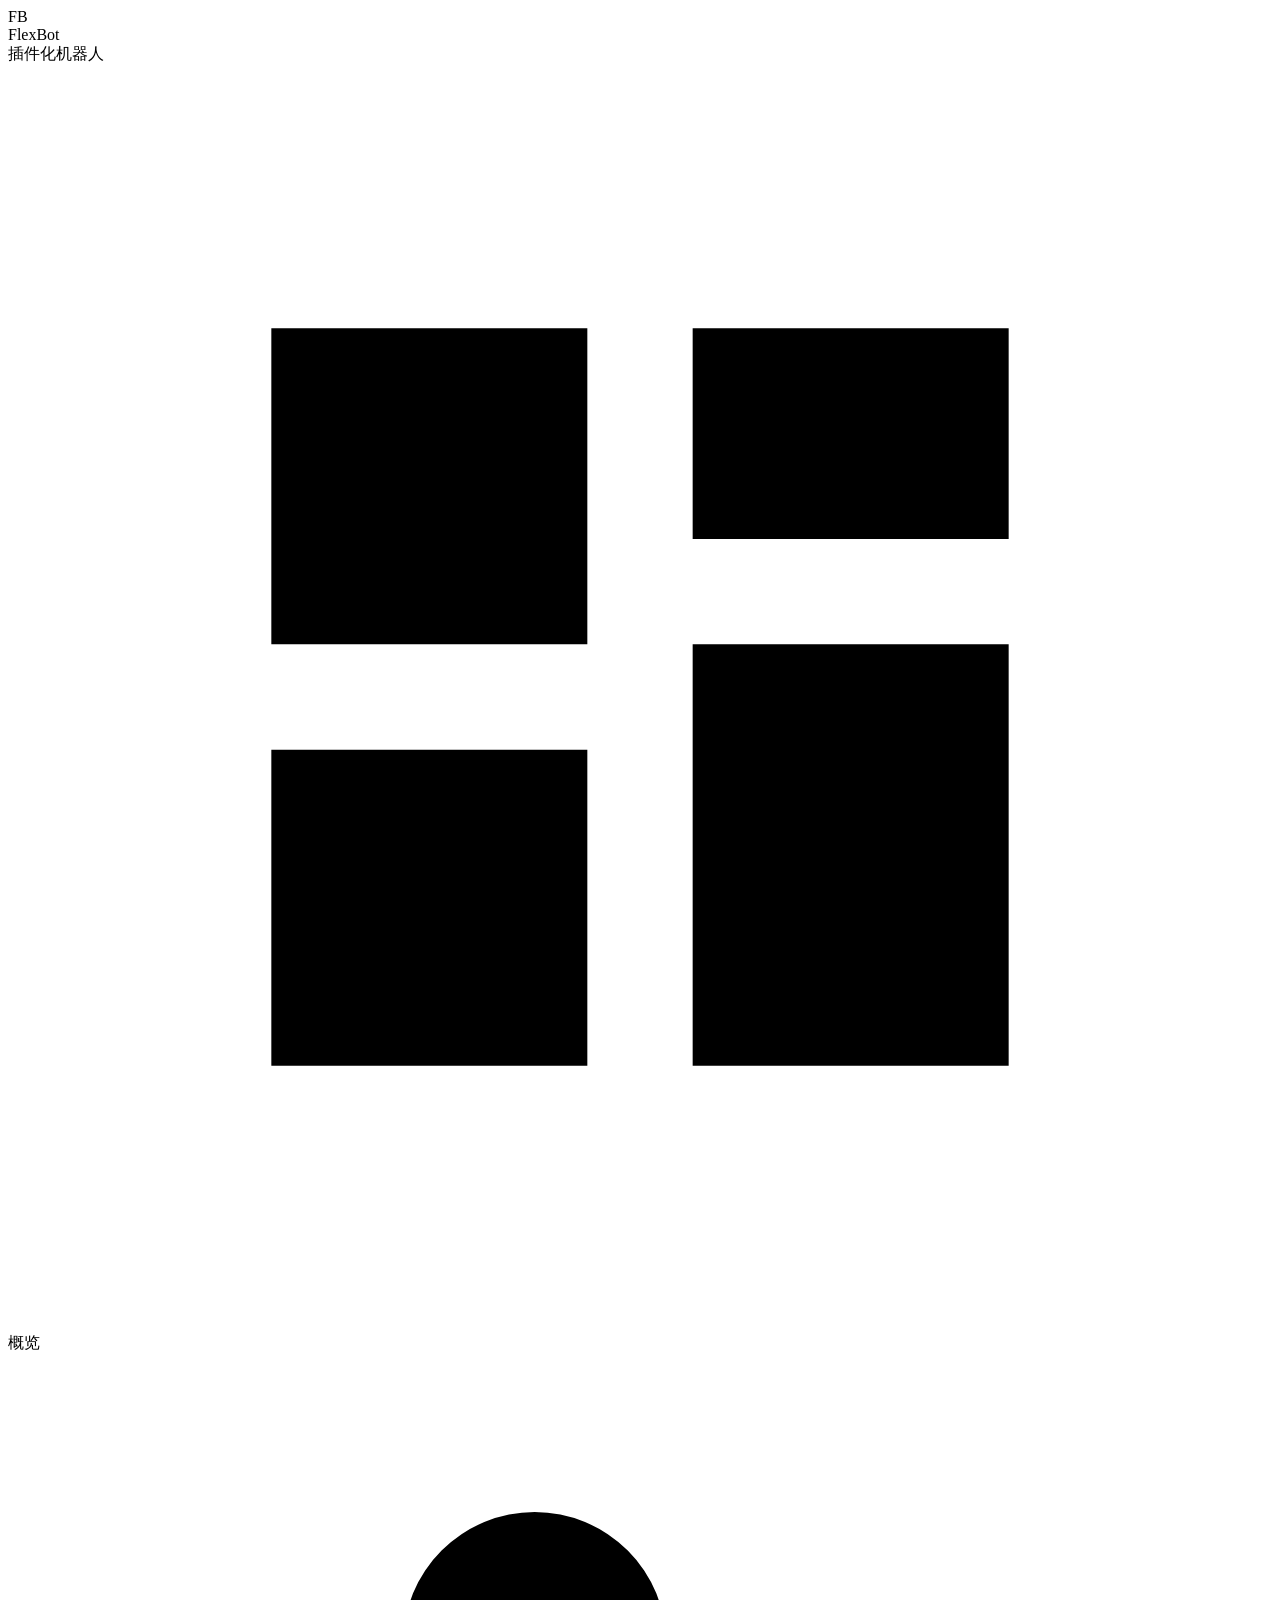
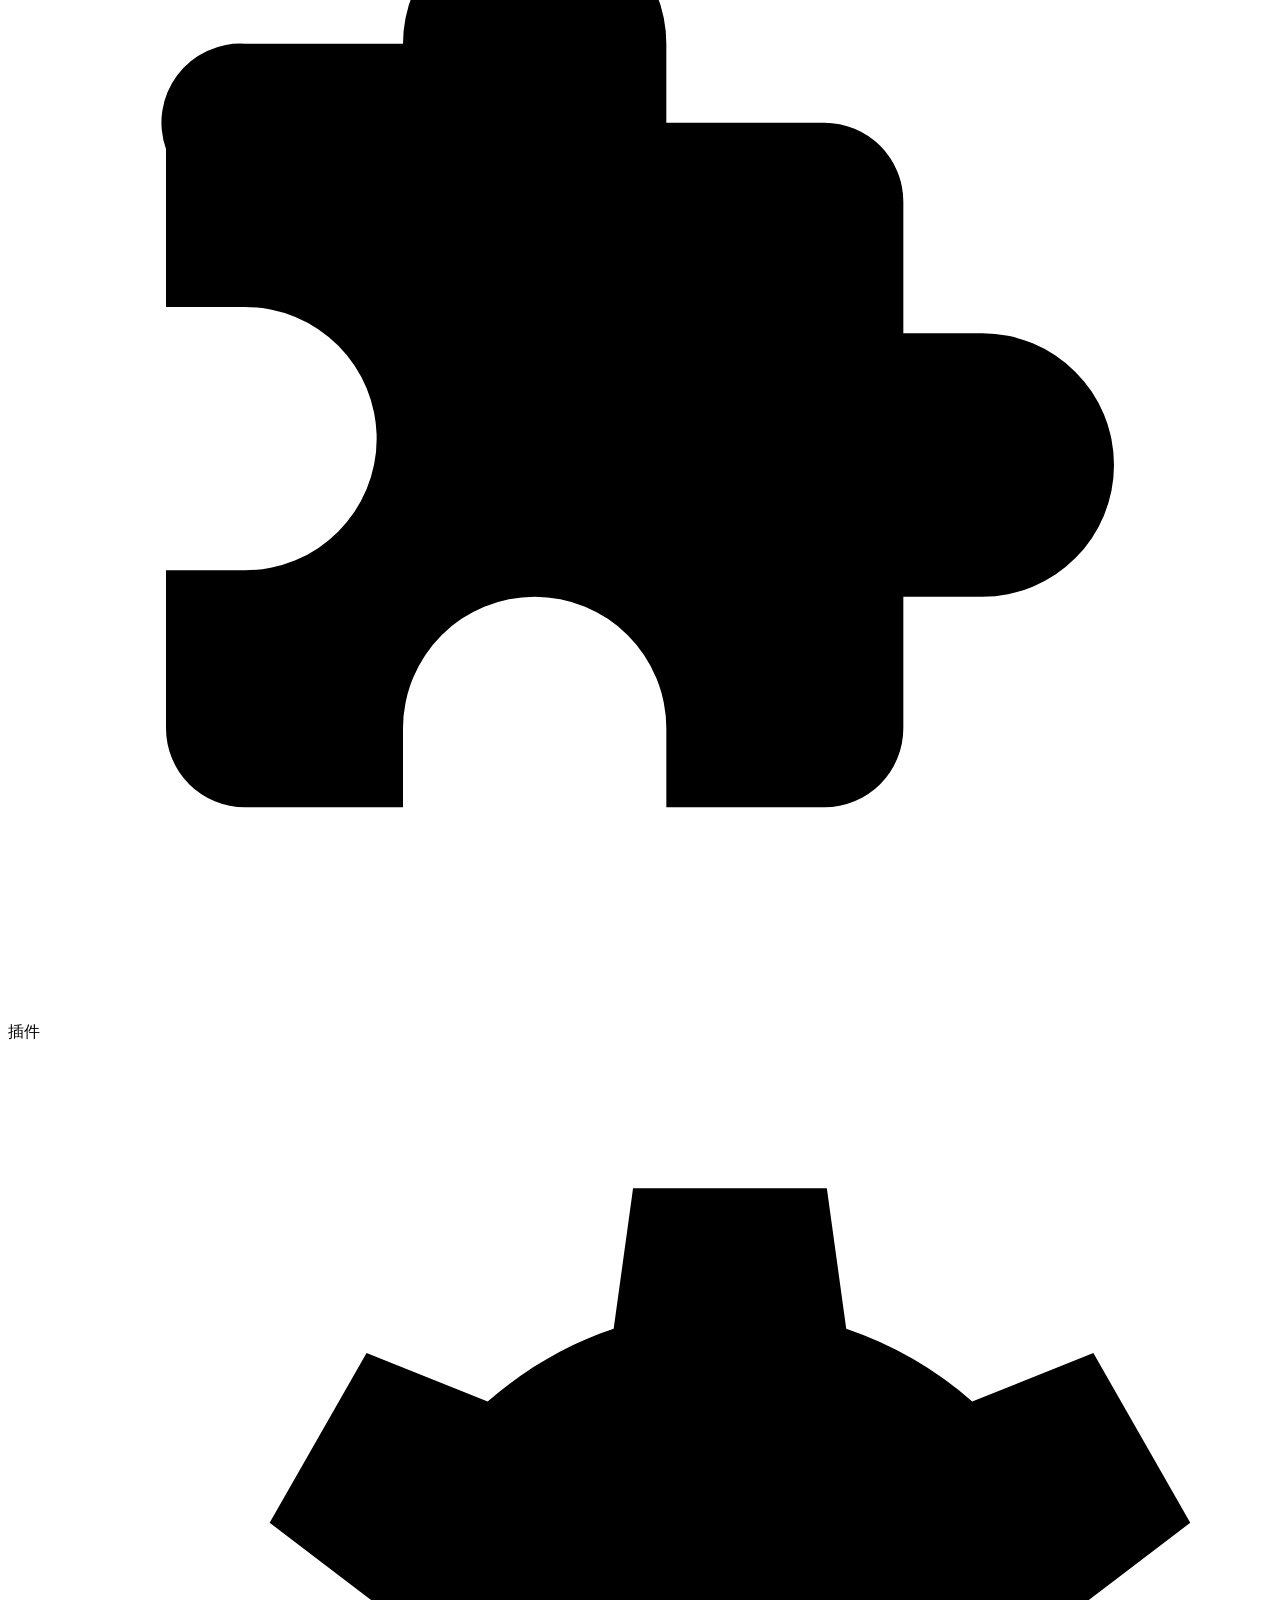
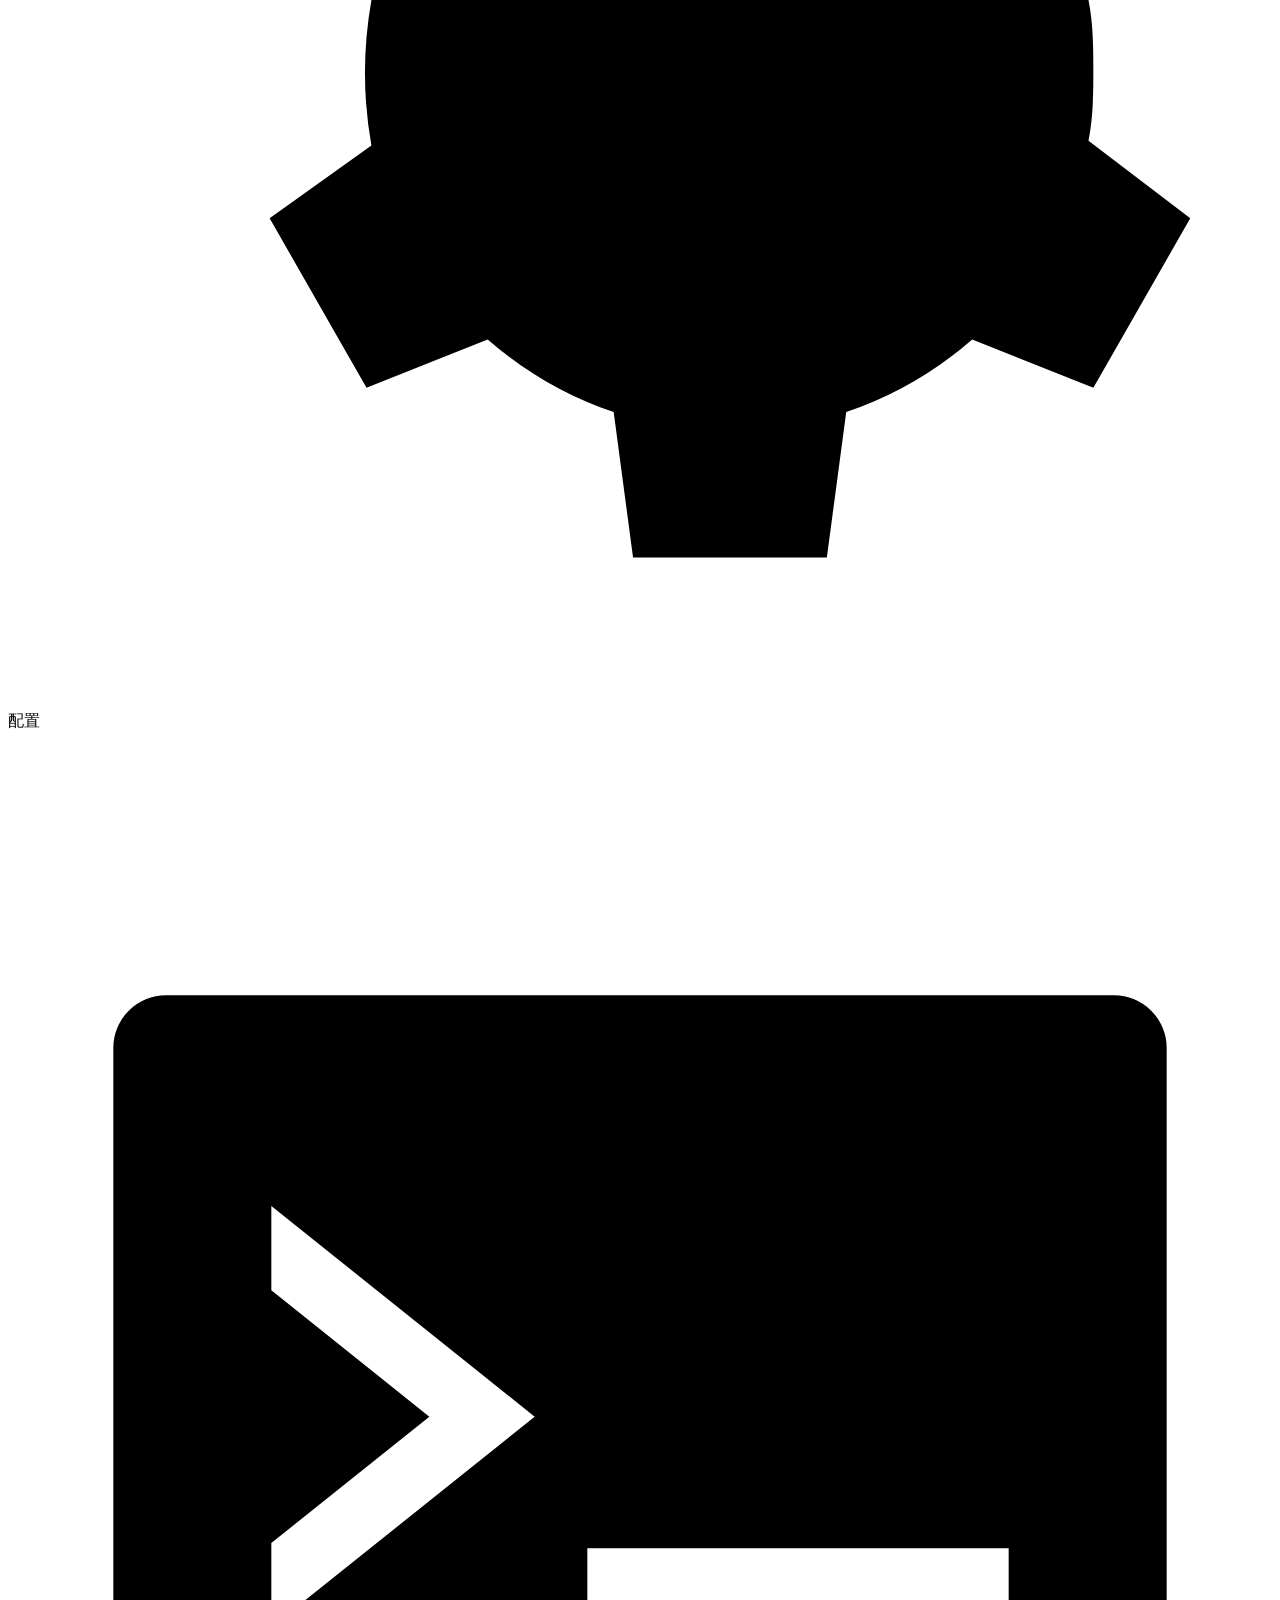
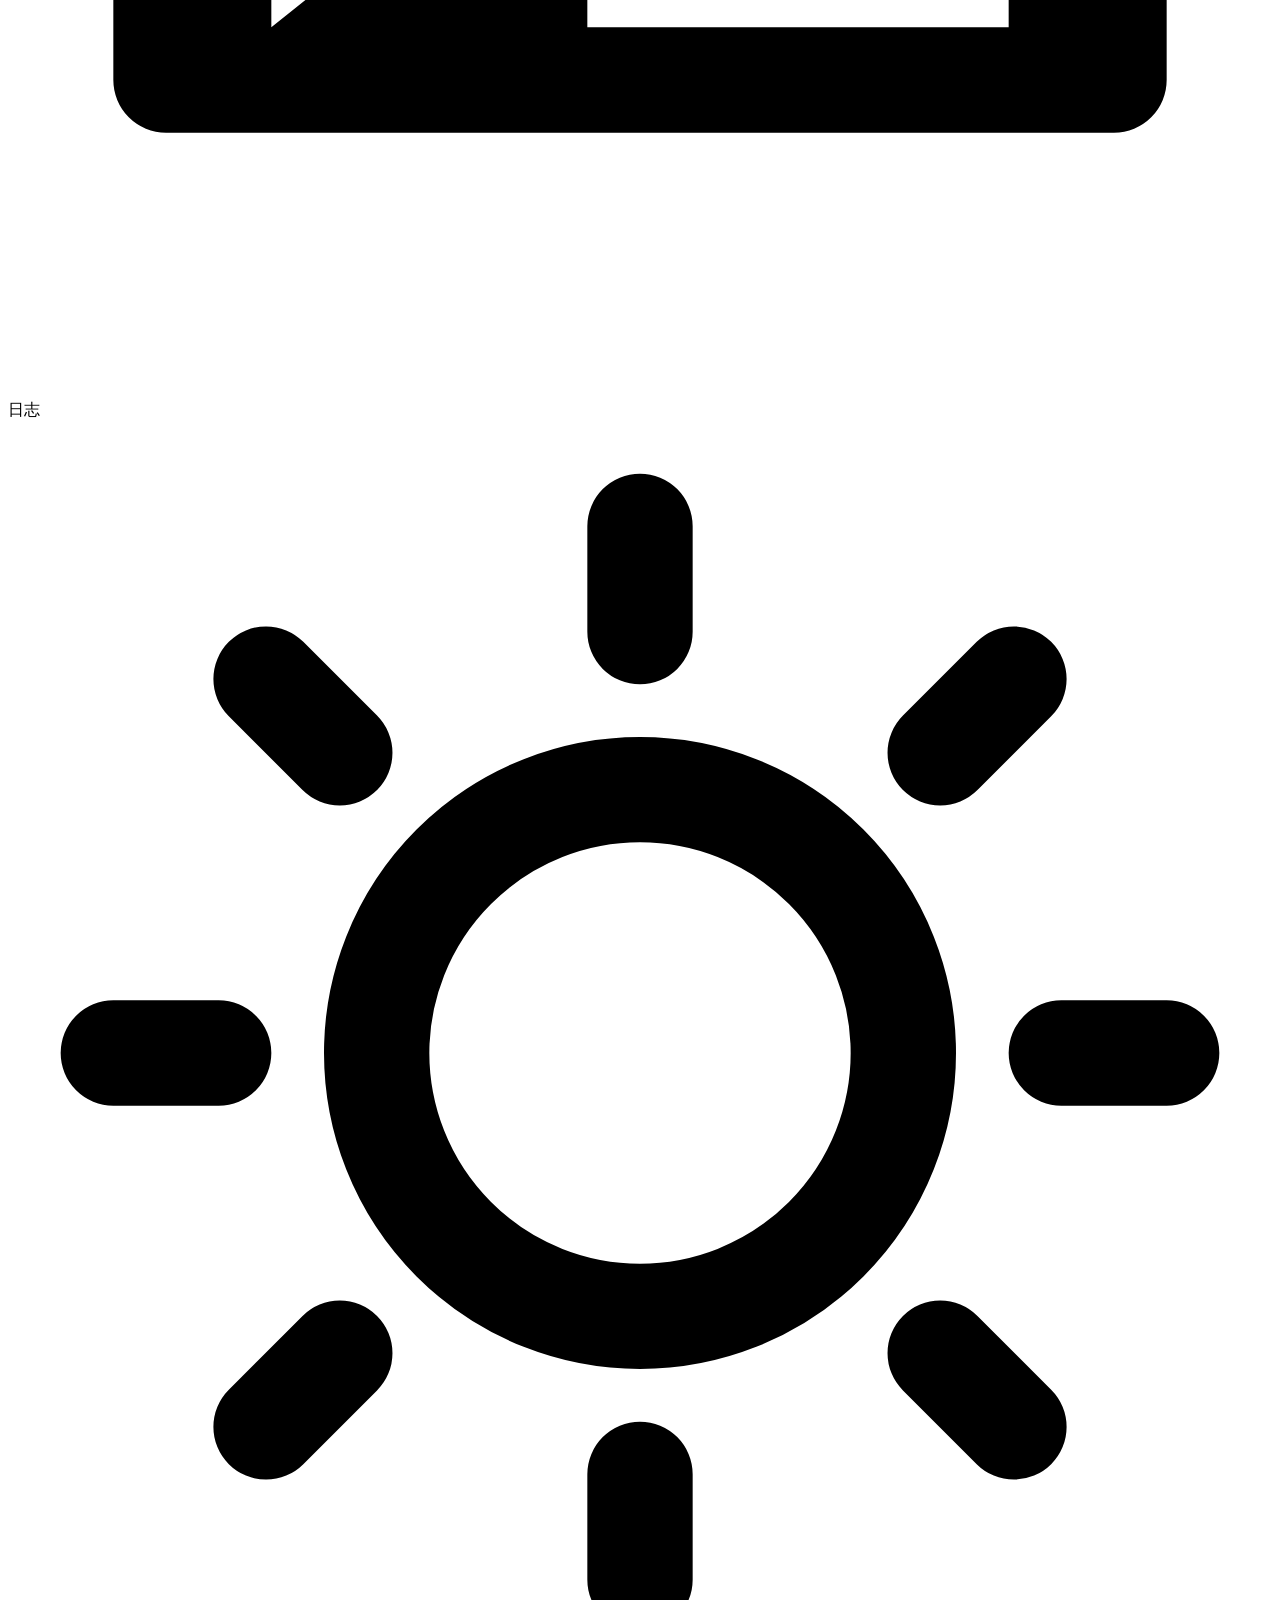
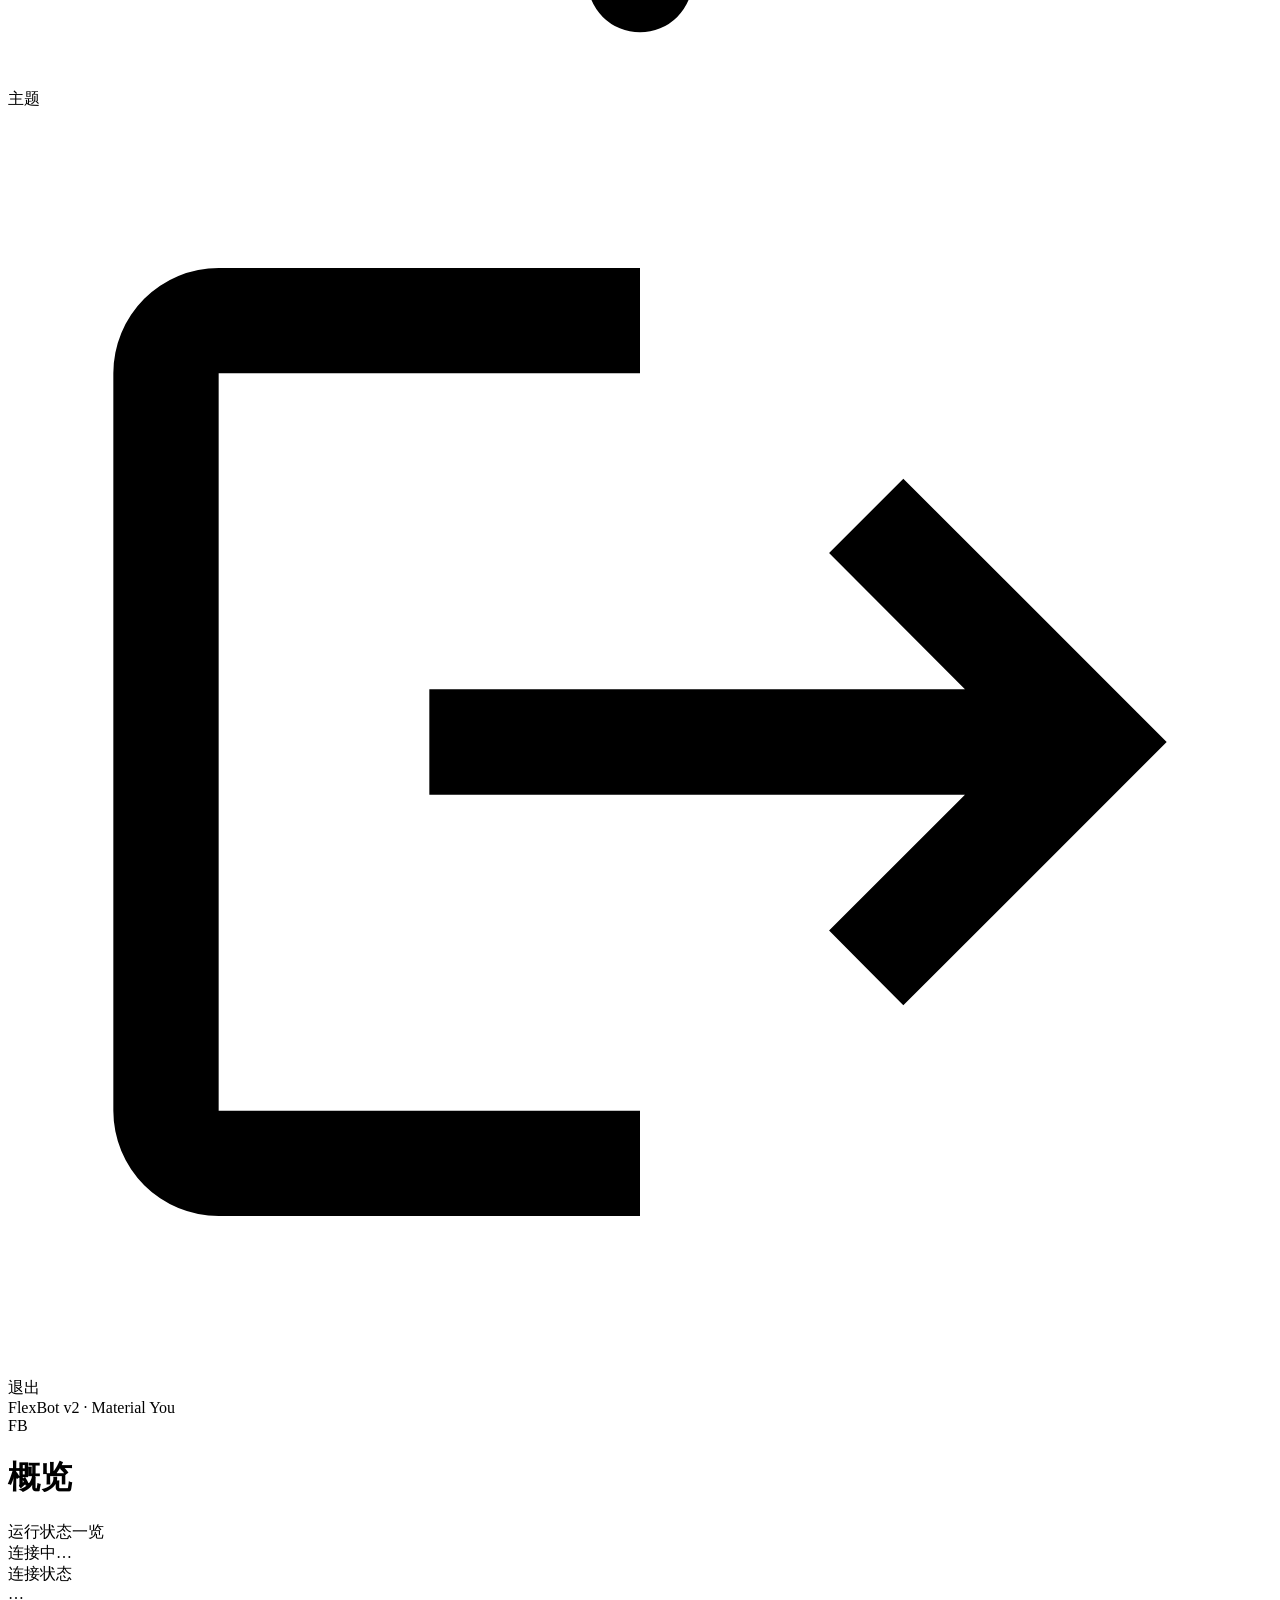
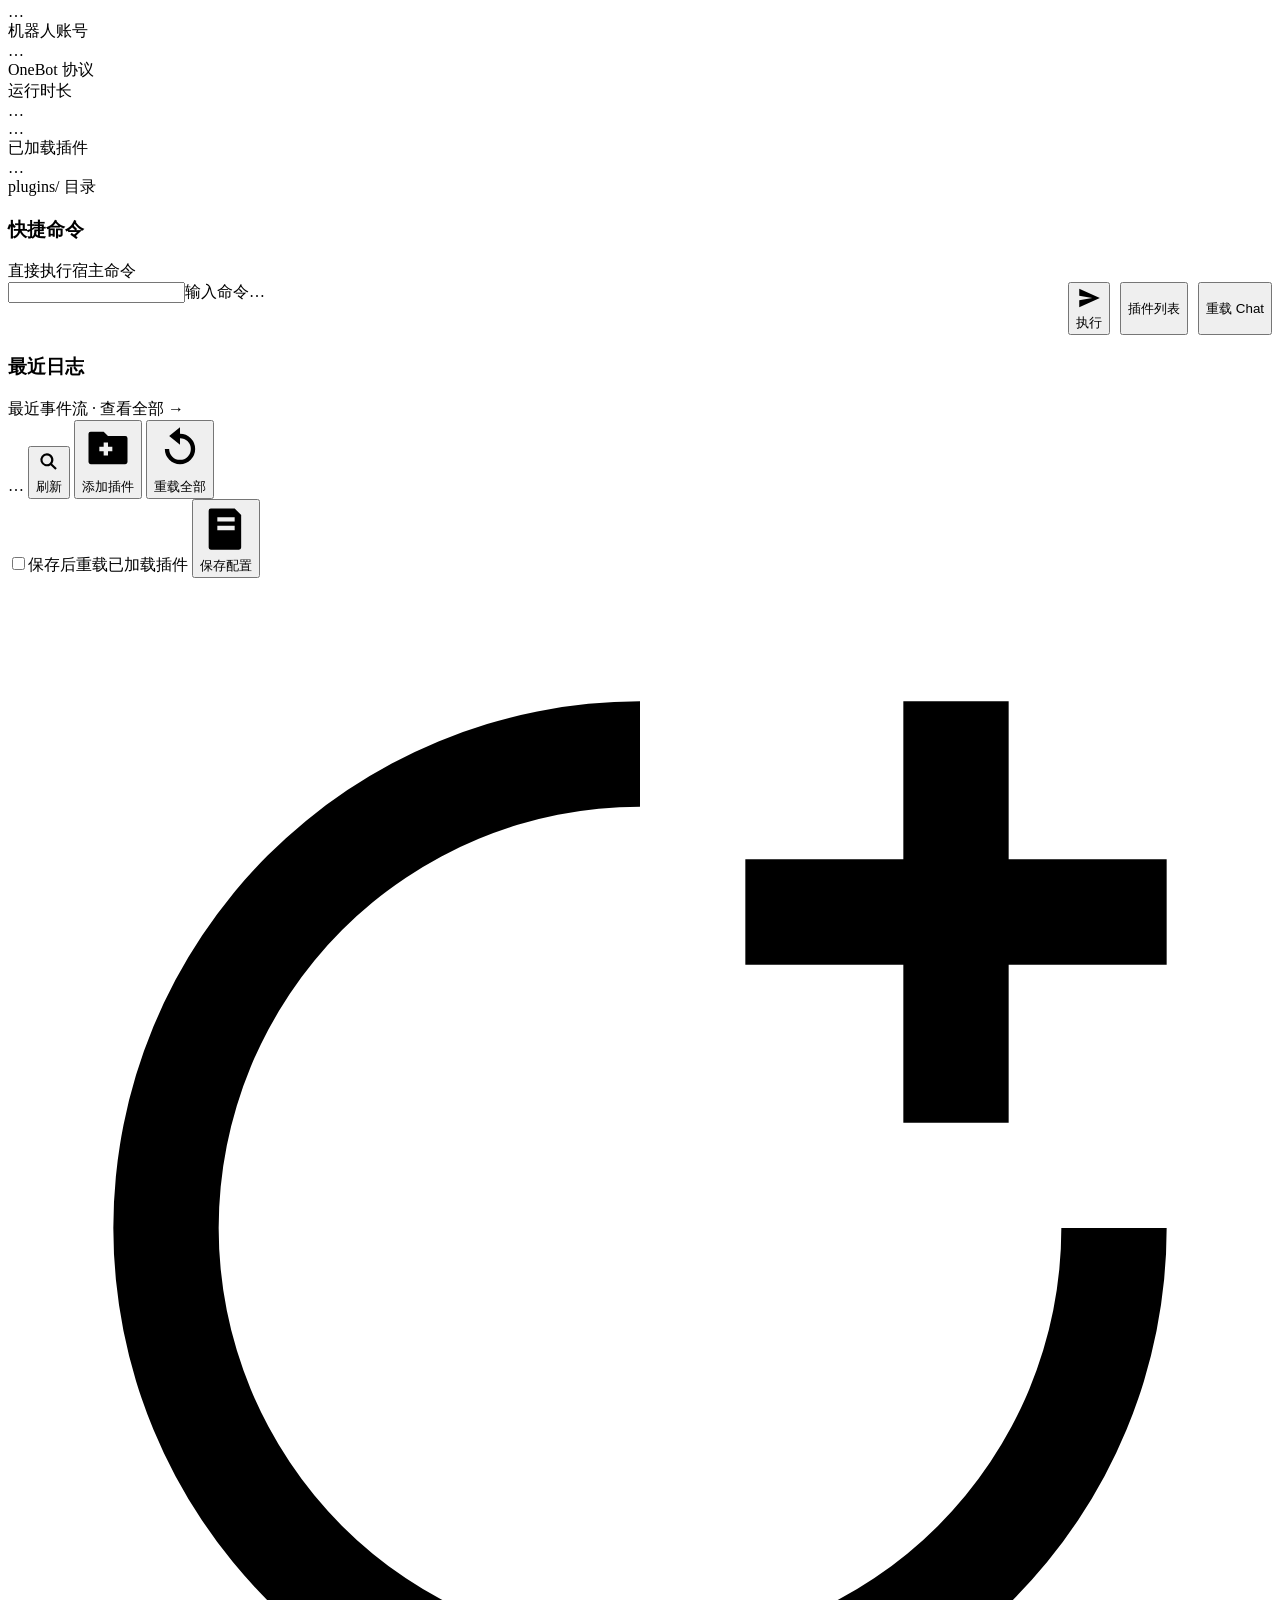
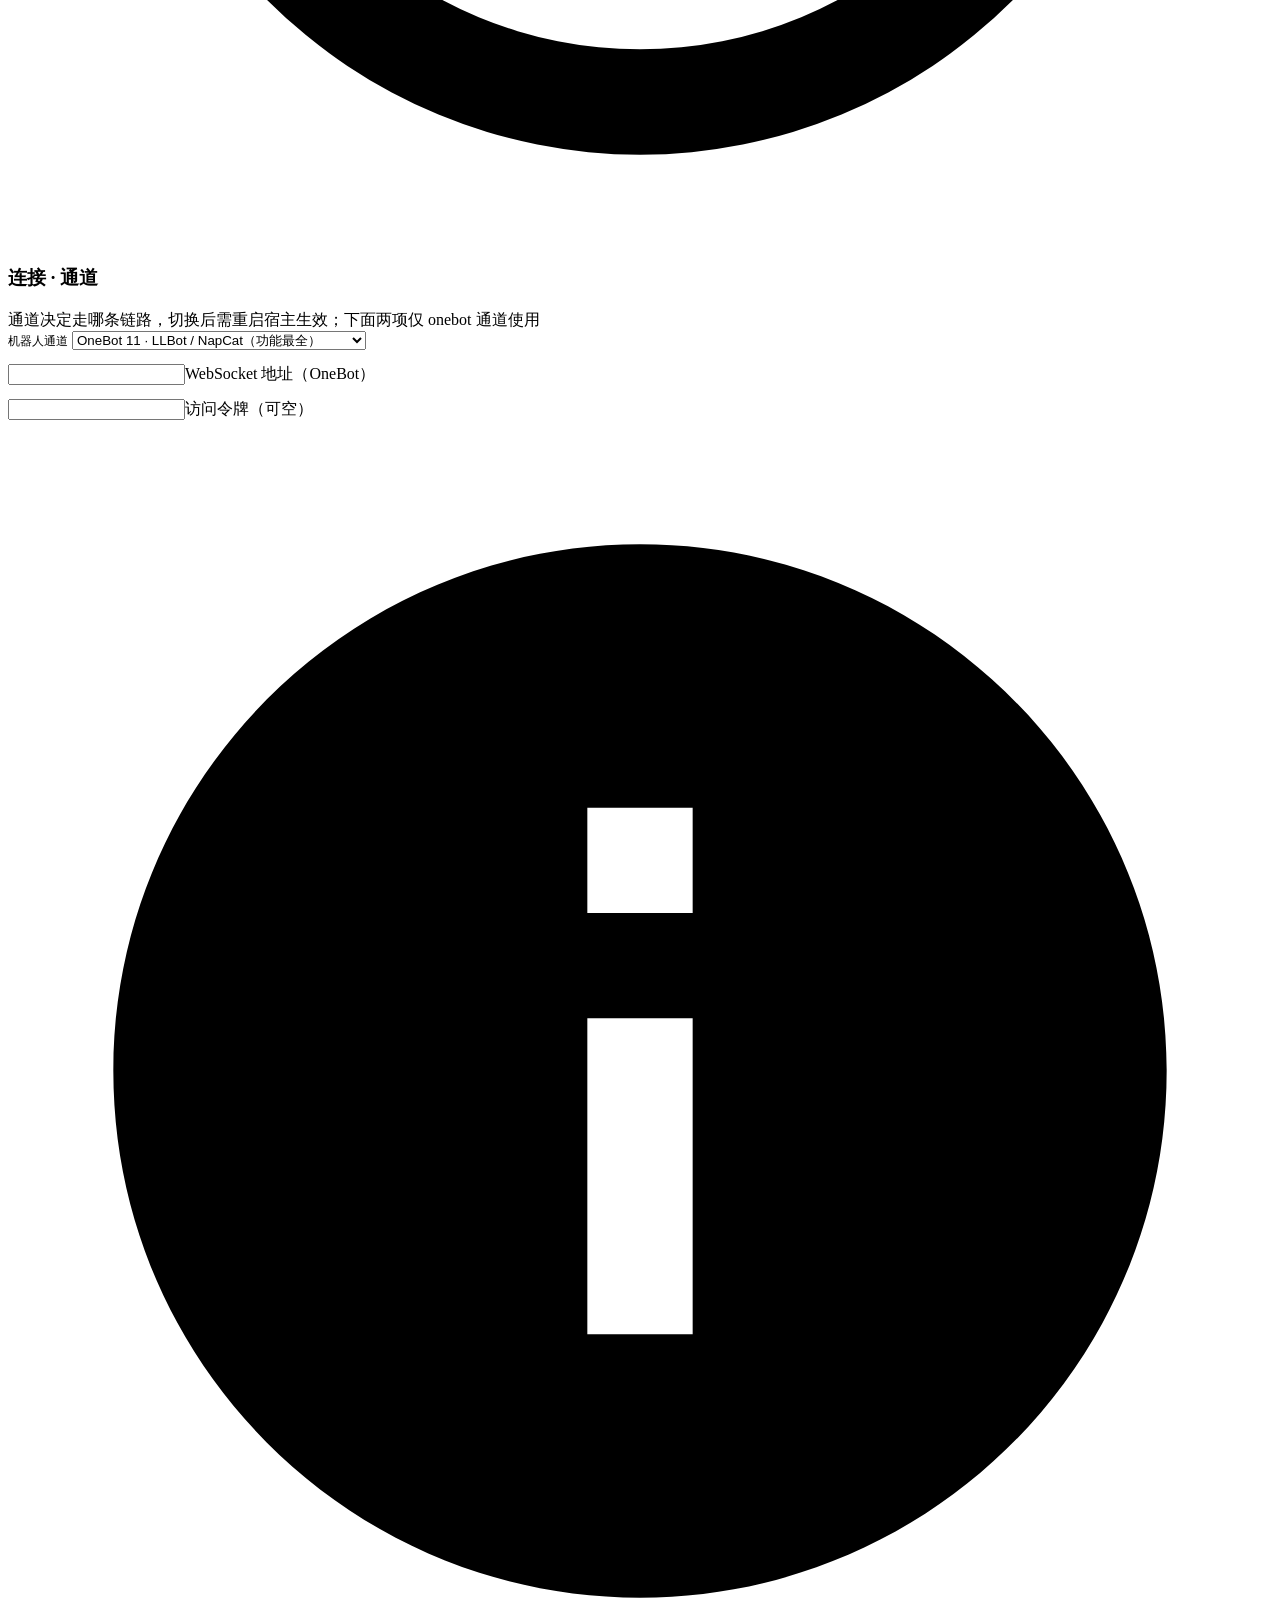
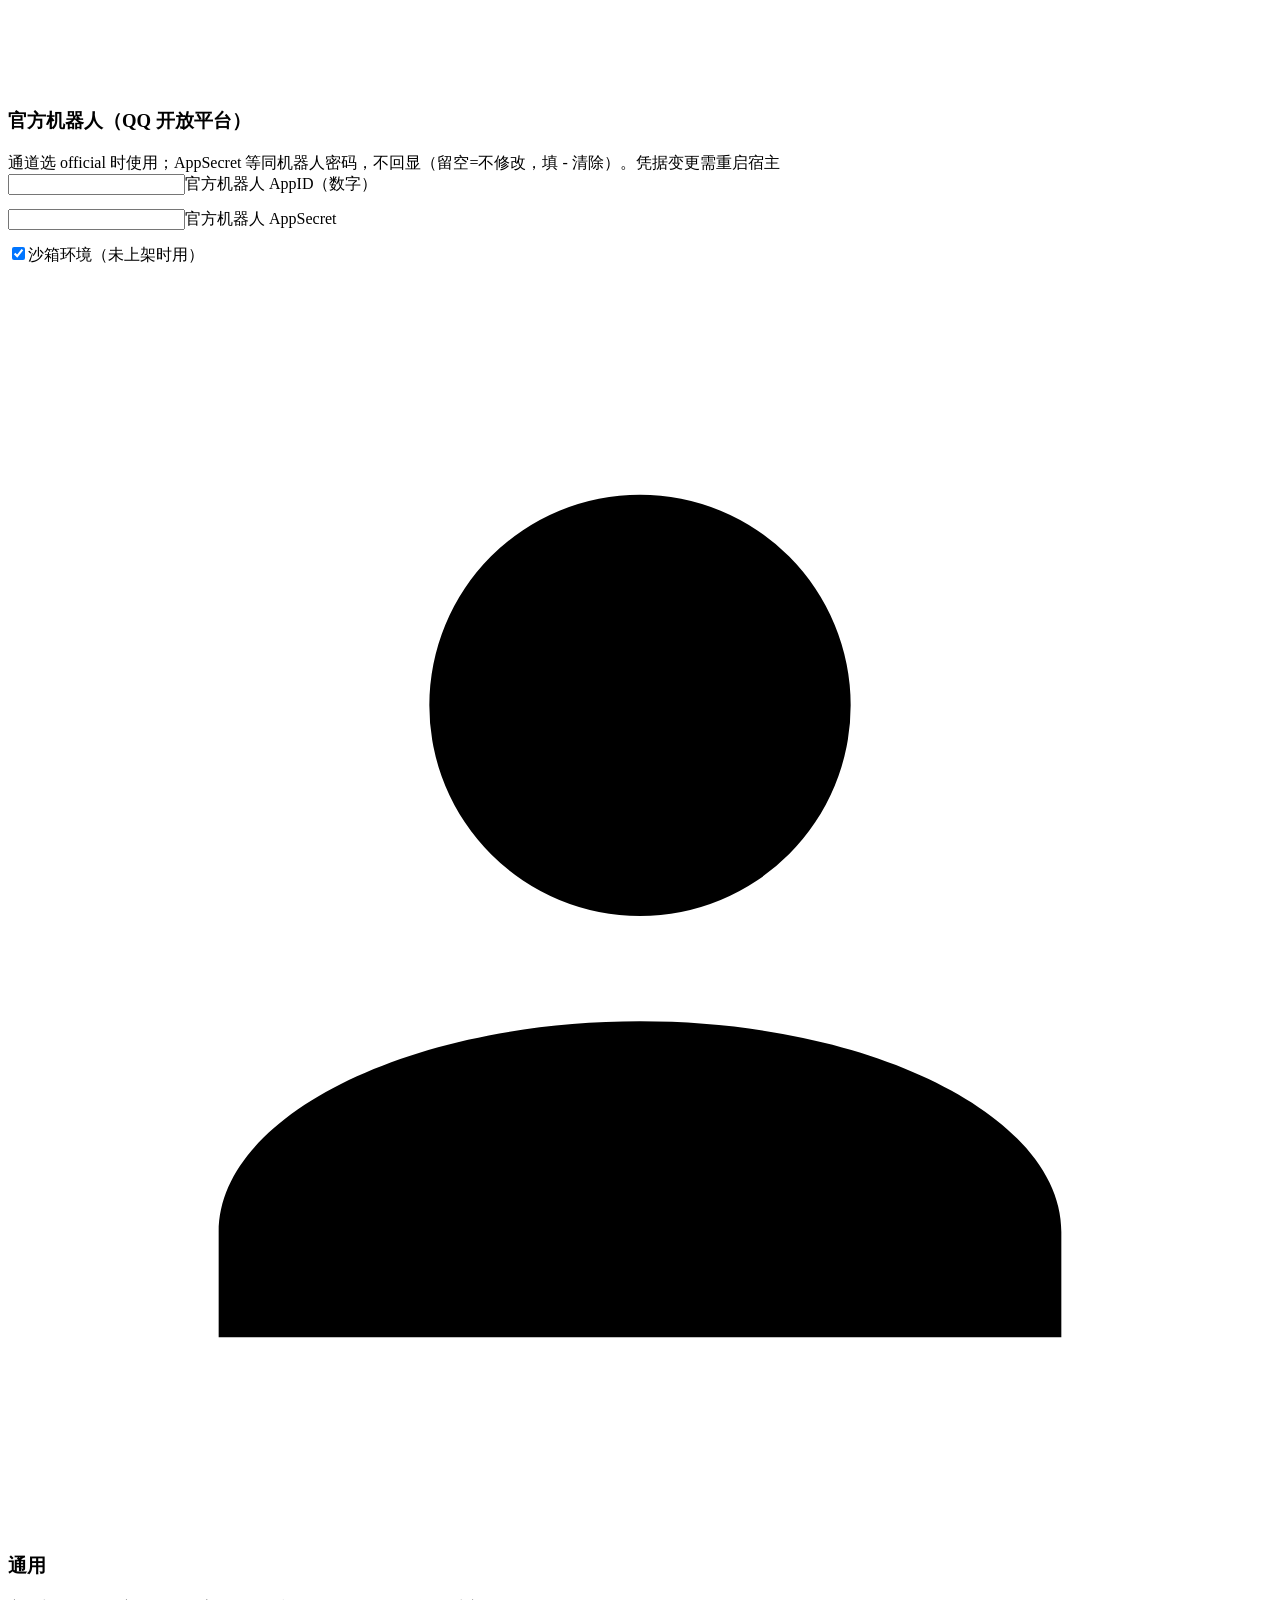
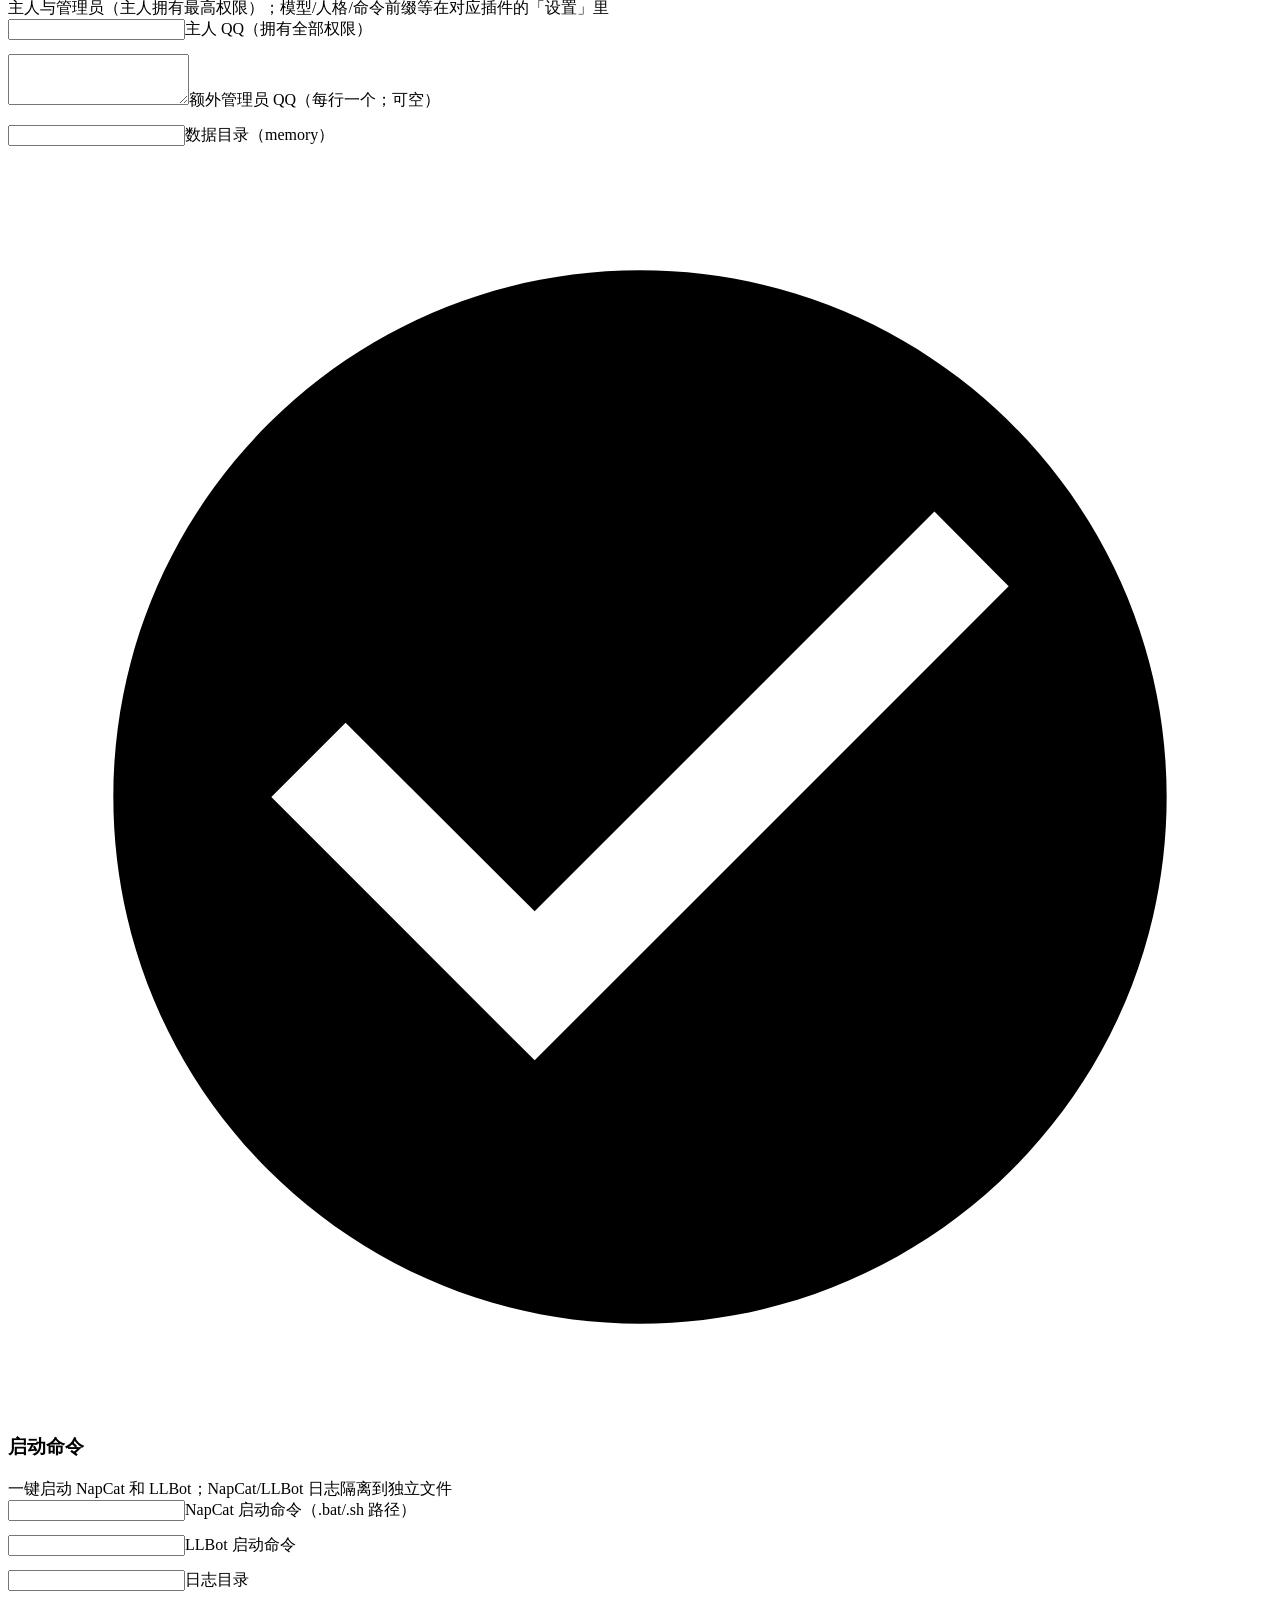
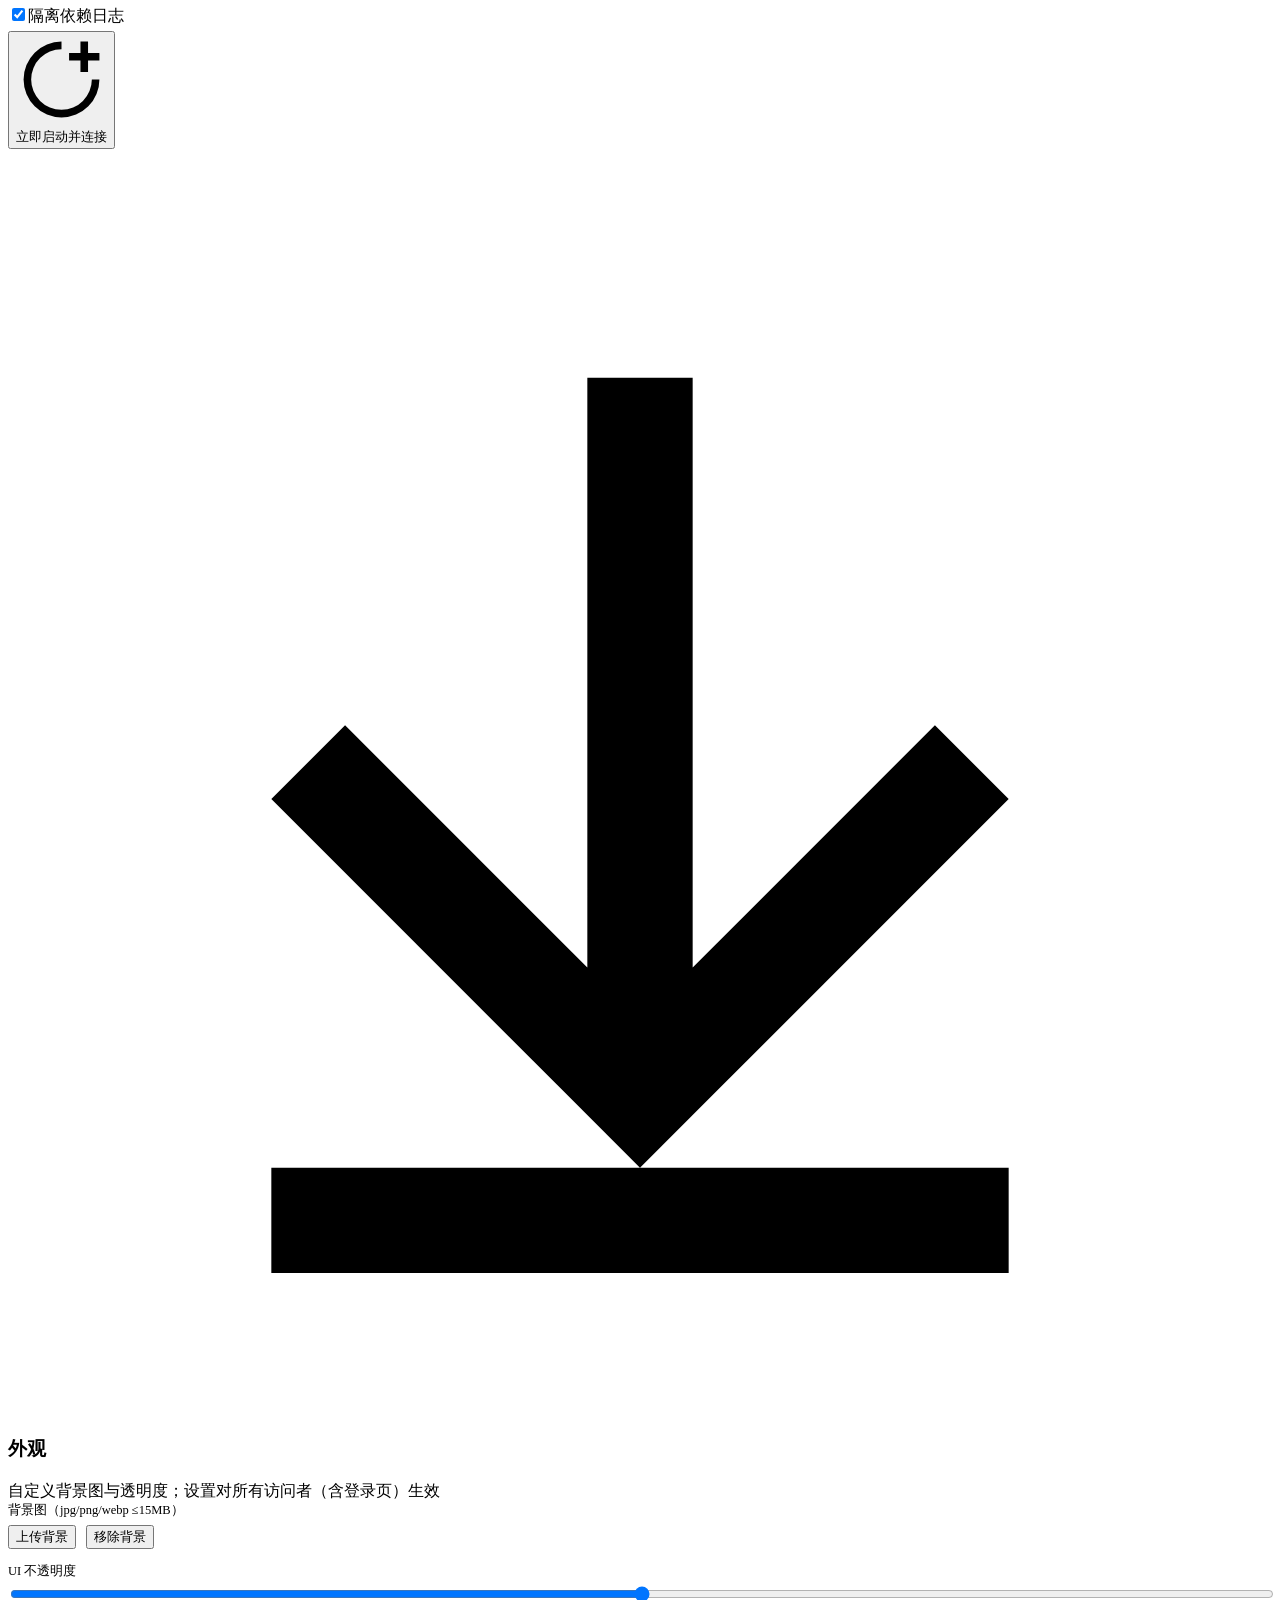
==== FlexBot/WebUi/index.html @ b2f83c26 "feat(webui): 配置页加通道下拉框与官方机器人凭据（密钥不回显）" ====
<!DOCTYPE html>
<html lang="zh-CN">
<head>
<meta charset="utf-8">
<meta name="viewport" content="width=device-width, initial-scale=1, viewport-fit=cover">
<title>FlexBot 控制台</title>
<link rel="stylesheet" href="/app.css?v=dev">
</head>
<body>
<div id="bgLayer"></div>
<div id="app">
  <!-- ===== 侧边导航 ===== -->
  <aside id="nav">
    <div class="brand">
      <div class="logo">FB</div>
      <div class="tt"><div class="t1">FlexBot</div><div class="t2">插件化机器人</div></div>
    </div>
    <div class="navitem active" data-page="dash">
      <svg viewBox="0 0 24 24" fill="currentColor"><path d="M5 5h6v6H5zM13 5h6v4h-6zM13 11h6v8h-6zM5 13h6v6H5z" rx="2"/></svg><span>概览</span>
    </div>
    <div class="navitem" data-page="plugins">
      <svg viewBox="0 0 24 24" fill="currentColor"><path d="M10 3a2.5 2.5 0 0 1 2.5 2.5V7h3A1.5 1.5 0 0 1 17 8.5V11h1.5a2.5 2.5 0 1 1 0 5H17v2.5A1.5 1.5 0 0 1 15.5 20h-3v-1.5a2.5 2.5 0 1 0-5 0V20h-3A1.5 1.5 0 0 1 3 18.5v-3h1.5a2.5 2.5 0 1 0 0-5H3v-3A1.5 1.5 0 0 1 4.5 5.5h3V5.5A2.5 2.5 0 0 1 10 3z"/></svg><span>插件</span>
    </div>
    <div class="navitem" data-page="config">
      <svg viewBox="0 0 24 24" fill="currentColor"><path d="M12 8a4 4 0 1 0 0 8 4 4 0 0 0 0-8zm9.4 4c0-.5 0-1-.1-1.5l2.1-1.6-2-3.5-2.5 1a7.7 7.7 0 0 0-2.6-1.5L15.9 2h-4l-.4 2.9c-.9.3-1.8.8-2.6 1.5l-2.5-1-2 3.5 2.1 1.6a8.6 8.6 0 0 0 0 3L4.4 15l2 3.5 2.5-1c.8.7 1.7 1.2 2.6 1.5l.4 3h4l.4-3a7.7 7.7 0 0 0 2.6-1.5l2.5 1 2-3.5-2.1-1.6c.1-.5.1-1 .1-1.5z" transform="scale(.92) translate(1 1)"/></svg><span>配置</span>
    </div>
    <div class="navitem" data-page="logs">
      <svg viewBox="0 0 24 24" fill="currentColor"><path d="M3 5h18a1 1 0 0 1 1 1v12a1 1 0 0 1-1 1H3a1 1 0 0 1-1-1V6a1 1 0 0 1 1-1zm2 4v1.6l3 2.4-3 2.4V17l5-4-5-4zm6 8h8v-1.5h-8V17z"/></svg><span>日志</span>
    </div>
    <div class="navitem" id="navTheme" title="切换主题（跟随系统/浅色/深色）">
      <svg viewBox="0 0 24 24" fill="currentColor" id="themeIco"><path d="M12 7a5 5 0 1 0 0 10 5 5 0 0 0 0-10zM12 2v2m0 16v2M2 12h2m16 0h2M4.9 4.9l1.4 1.4m11.4 11.4 1.4 1.4M4.9 19.1l1.4-1.4M17.7 6.3l1.4-1.4" stroke="currentColor" stroke-width="2" stroke-linecap="round" fill="none"/></svg><span id="themeTxt">主题</span>
    </div>
    <div class="navitem" id="navLogout" title="退出登录" style="color:var(--error)">
      <svg viewBox="0 0 24 24" fill="currentColor"><path d="M17 7l-1.41 1.41L18.17 11H8v2h10.17l-2.58 2.58L17 17l5-5-5-5zM4 5h8V3H4a2 2 0 0 0-2 2v14a2 2 0 0 0 2 2h8v-2H4V5z"/></svg><span>退出</span>
    </div>
    <div class="foot">FlexBot v2 · Material You</div>
  </aside>

  <!-- ===== 主区 ===== -->
  <div id="main">
    <div id="topbar">
      <div id="topLogo">FB</div>
      <div class="tcol">
        <h1 id="pageTitle">概览</h1>
        <span class="sub" id="pageSub">运行状态一览</span>
      </div>
      <span class="spacer"></span>
      <span class="chip" id="stChip"><span class="led"></span><span id="stChipTxt">连接中…</span></span>
    </div>

    <div id="pages">
      <!-- 概览 -->
      <section class="page show" id="page-dash">
        <div class="statgrid">
          <div class="stat"><div class="k">连接状态</div><div class="v" id="dConn">…</div><div class="k" id="dWs">…</div></div>
          <div class="stat"><div class="k">机器人账号</div><div class="v" id="dSelf">…</div><div class="k">OneBot 协议</div></div>
          <div class="stat"><div class="k">运行时长</div><div class="v" id="dUp">…</div><div class="k" id="dStart">…</div></div>
          <div class="stat"><div class="k">已加载插件</div><div class="v" id="dPlug">…</div><div class="k">plugins/ 目录</div></div>
        </div>
        <div class="card">
          <h3>快捷命令</h3>
          <div class="desc">直接执行宿主命令</div>
          <div style="display:flex;gap:10px;flex-wrap:wrap">
            <div class="tf" style="flex:1;min-width:260px"><input id="dCmd" placeholder=" " autocomplete="off"><label>输入命令…</label></div>
            <button class="btn filled" id="dSend">
              <svg viewBox="0 0 24 24" fill="currentColor"><path d="M3 20.5 22 12 3 3.5 3 10l12 2-12 2z"/></svg>执行
            </button>
            <button class="btn tonal" data-cmd="!plugin list">插件列表</button>
            <button class="btn tonal" data-cmd="!plugin reload Chat">重载 Chat</button>
          </div>
          <div id="dCmdOut" class="minilog" style="margin-top:12px;display:none"></div>
        </div>
        <div class="card">
          <h3>最近日志</h3>
          <div class="desc">最近事件流 · <a href="#" id="gotoLogs" style="color:var(--primary);text-decoration:none">查看全部 →</a></div>
          <div class="minilog" id="miniLog"></div>
        </div>
      </section>

      <!-- 插件 -->
      <section class="page" id="page-plugins">
        <div class="pagetools">
          <span class="chip" id="plugCount">…</span>
          <span style="flex:1"></span>
          <button class="btn tonal small" id="plugRefresh" title="重新搜索 plugins/ 目录（识别手工拷入的插件）">
            <svg viewBox="0 0 24 24" fill="currentColor"><path d="M10 4a6 6 0 1 0 3.5 10.9l4.3 4.3 1.4-1.4-4.3-4.3A6 6 0 0 0 10 4zm0 2a4 4 0 1 1 0 8 4 4 0 0 1 0-8z"/></svg>刷新
          </button>
          <button class="btn filled small" id="plugAdd" title="上传插件 zip（解压到 plugins/&lt;名&gt;/ 并自动加载）">
            <svg viewBox="0 0 24 24" fill="currentColor"><path d="M4 4h6l2 2h8a1 1 0 0 1 1 1v11a1 1 0 0 1-1 1H4a1 1 0 0 1-1-1V5a1 1 0 0 1 1-1zm8 5h-2v2H8v2h2v2h2v-2h2v-2h-2V9z"/></svg>添加插件
          </button>
          <input type="file" id="plugZip" accept=".zip,application/zip" hidden>
          <button class="btn tonal small" id="reloadAll">
            <svg viewBox="0 0 24 24" fill="currentColor"><path d="M12 5V2L7 6l5 4V7a5 5 0 1 1-5 5H5a7 7 0 1 0 7-7z"/></svg>重载全部
          </button>
        </div>
        <div class="pluggrid" id="plugGrid"></div>
      </section>

      <!-- 配置 -->
      <section class="page" id="page-config">
        <div id="cfgSaveBar">
          <label class="switch"><input type="checkbox" id="cfgReload"><span class="track"><span class="thumb"></span></span>保存后重载已加载插件</label>
          <button class="btn filled" id="cfgSave">
            <svg viewBox="0 0 24 24" fill="currentColor"><path d="M5 3h11l3 3v15a1 1 0 0 1-1 1H5a1 1 0 0 1-1-1V4a1 1 0 0 1 1-1zm3 4v2h8V7H8zm0 4v2h8v-2H8z"/></svg>保存配置
          </button>
          <span id="cfgMsg"></span>
        </div>
        <div class="cfggrid">
          <div class="card">
            <h3><svg viewBox="0 0 24 24" fill="currentColor"><path d="M12 2a10 10 0 1 0 10 10h-2a8 8 0 1 1-8-8V2zm7 0v3h3v2h-3v3h-2V7h-3V5h3V2h2z"/></svg>连接 · 通道</h3>
            <div class="desc">通道决定走哪条链路，切换后需重启宿主生效；下面两项仅 onebot 通道使用</div>
            <div style="display:flex;flex-direction:column;gap:14px">
              <div class="field">
                <label style="font-size:12px;color:var(--on-surface-var)">机器人通道</label>
                <select class="mselect" id="cfgTransport">
                  <option value="onebot">OneBot 11 · LLBot / NapCat（功能最全）</option>
                  <option value="official">QQ 官方机器人开放平台（合规，能力为子集）</option>
                </select>
              </div>
              <div class="tf"><input id="cfgWs" placeholder=" "><label>WebSocket 地址（OneBot）</label></div>
              <div class="tf"><input id="cfgToken" placeholder=" " type="password"><label>访问令牌（可空）</label></div>
            </div>
          </div>
          <div class="card">
            <h3><svg viewBox="0 0 24 24" fill="currentColor"><path d="M12 2C6.48 2 2 6.48 2 12s4.48 10 10 10 10-4.48 10-10S17.52 2 12 2zm1 15h-2v-6h2v6zm0-8h-2V7h2v2z"/></svg>官方机器人（QQ 开放平台）</h3>
            <div class="desc">通道选 official 时使用；AppSecret 等同机器人密码，不回显（留空=不修改，填 - 清除）。凭据变更需重启宿主</div>
            <div style="display:flex;flex-direction:column;gap:14px">
              <div class="tf"><input id="cfgOfficialAppId" placeholder=" "><label>官方机器人 AppID（数字）</label></div>
              <div class="tf"><input id="cfgOfficialSecret" placeholder=" " type="password" autocomplete="off"><label>官方机器人 AppSecret</label></div>
              <label class="switch"><input type="checkbox" id="cfgOfficialSandbox" checked><span class="track"><span class="thumb"></span></span>沙箱环境（未上架时用）</label>
            </div>
          </div>
          <div class="card">
            <h3><svg viewBox="0 0 24 24" fill="currentColor"><path d="M12 4a4 4 0 1 1 0 8 4 4 0 0 1 0-8zm0 10c4.4 0 8 1.8 8 4v2H4v-2c0-2.2 3.6-4 8-4z"/></svg>通用</h3>
            <div class="desc">主人与管理员（主人拥有最高权限）；模型/人格/命令前缀等在对应插件的「设置」里</div>
            <div style="display:flex;flex-direction:column;gap:14px">
              <div class="tf"><input id="cfgOwner" type="number" placeholder=" "><label>主人 QQ（拥有全部权限）</label></div>
              <div class="tf"><textarea id="cfgAdmins" rows="3" placeholder=" "></textarea><label>额外管理员 QQ（每行一个；可空）</label></div>
              <div class="tf"><input id="cfgMem" placeholder=" "><label>数据目录（memory）</label></div>
            </div>
          </div>
          <div class="card">
            <h3><svg viewBox="0 0 24 24" fill="currentColor"><path d="M12 2C6.48 2 2 6.48 2 12s4.48 10 10 10 10-4.48 10-10S17.52 2 12 2zm-2 15l-5-5 1.41-1.41L10 14.17l7.59-7.59L19 8l-9 9z"/></svg>启动命令</h3>
            <div class="desc">一键启动 NapCat 和 LLBot；NapCat/LLBot 日志隔离到独立文件</div>
            <div style="display:flex;flex-direction:column;gap:14px">
              <div class="tf"><input id="cfgNapCatCmd" placeholder=" "><label>NapCat 启动命令（.bat/.sh 路径）</label></div>
              <div class="tf"><input id="cfgLLBotCmd" placeholder=" "><label>LLBot 启动命令</label></div>
              <div class="tf"><input id="cfgLogDir" placeholder=" "><label>日志目录</label></div>
              <label class="switch"><input type="checkbox" id="cfgIsolateLogs" checked><span class="track"><span class="thumb"></span></span>隔离依赖日志</label>
            </div>
            <div style="display:flex;gap:10px;margin-top:4px">
              <button class="btn filled" id="btnConnectNow">
                <svg viewBox="0 0 24 24" fill="currentColor"><path d="M12 2a10 10 0 1 0 10 10h-2a8 8 0 1 1-8-8V2zm7 0v3h3v2h-3v3h-2V7h-3V5h3V2h2z"/></svg>立即启动并连接
              </button>
              <span id="connectMsg" style="font-size:12.5px;color:var(--on-surface-var);align-self:center"></span>
            </div>
          </div>
          <div class="card">
            <h3><svg viewBox="0 0 24 24" fill="currentColor"><path d="M12 19l-7-7 1.4-1.4L11 15.2V4h2v11.2l4.6-4.6L19 12l-7 7zM5 21h14v-2H5v2z"/></svg>外观</h3>
            <div class="desc">自定义背景图与透明度；设置对所有访问者（含登录页）生效</div>
            <div style="display:flex;flex-direction:column;gap:14px">
              <div>
                <div class="field-label" style="display:flex;align-items:center;gap:6px;font-size:12.5px;color:var(--on-surface-var);margin-bottom:6px">背景图（jpg/png/webp ≤15MB）</div>
                <div style="display:flex;gap:10px;flex-wrap:wrap">
                  <input type="file" id="bgFile" accept=".jpg,.jpeg,.png,.webp" style="display:none">
                  <button class="btn tonal small" id="bgUpload" type="button">上传背景</button>
                  <button class="btn ghost small" id="bgRemove" type="button">移除背景</button>
                  <span id="bgMsg" style="font-size:12px;color:var(--on-surface-var);align-self:center"></span>
                </div>
              </div>
              <div>
                <div class="field-label" style="display:flex;justify-content:space-between;font-size:12.5px;color:var(--on-surface-var);margin-bottom:4px">
                  <span>UI 不透明度</span><span id="uiOpVal"></span>
                </div>
                <input type="range" id="uiOpacity" min="0" max="100" step="5" style="width:100%">
              </div>
              <div>
                <div class="field-label" style="display:flex;justify-content:space-between;font-size:12.5px;color:var(--on-surface-var);margin-bottom:4px">
                  <span>控件不透明度（按钮/输入框/滑条）</span><span id="ctlOpVal"></span>
                </div>
                <input type="range" id="ctlOpacity" min="0" max="100" step="5" style="width:100%">
              </div>
              <div>
                <div class="field-label" style="display:flex;justify-content:space-between;font-size:12.5px;color:var(--on-surface-var);margin-bottom:4px">
                  <span>背景不透明度</span><span id="bgOpVal"></span>
                </div>
                <input type="range" id="bgOpacity" min="0" max="100" step="5" style="width:100%">
              </div>
            </div>
          </div>
          <div class="card">
            <h3><svg viewBox="0 0 24 24" fill="currentColor"><path d="M12 2a10 10 0 1 0 10 10A10 10 0 0 0 12 2zm0 18a8 8 0 1 1 8-8 8 8 0 0 1-8 8zm0-13a1 1 0 0 0-1 1v4a1 1 0 0 0 2 0V8a1 1 0 0 0-1-1zm0 9a1 1 0 1 0 1 1 1 1 0 0 0-1-1z"/></svg>WebUI 端口</h3>
            <div class="desc">端口与访问控制；密码留空=不修改（首次启动会自动生成随机密码并打印到控制台）</div>
            <div style="display:flex;flex-direction:column;gap:14px">
              <div class="tf"><input id="cfgWebUiPort" type="number" placeholder="0" min="0" max="65535"><label>WebUI 端口（0=自动，重启生效）</label></div>
              <div class="tf"><input id="cfgWebUiPwd" type="password" placeholder=" "><label>登录密码（留空不改；- 清除）</label></div>
            </div>
          </div>
        </div>
      </section>

      <!-- 日志 -->
      <section class="page" id="page-logs">
        <div id="logtools">
          <div class="tf"><input id="logFilter" placeholder=" "><label>过滤关键字…</label></div>
          <label class="switch"><input type="checkbox" id="autoscroll" checked><span class="track"><span class="thumb"></span></span>自动滚动</label>
          <label class="switch"><input type="checkbox" id="pauseLog"><span class="track"><span class="thumb"></span></span>暂停</label>
          <span style="flex:1"></span>
          <span class="chip" id="logCount">0 行</span>
          <button class="btn tonal small" id="clearLog">
            <svg viewBox="0 0 24 24" fill="currentColor"><path d="M9 3h6l1 2h4v2H4V5h4l1-2zM6 9h12l-1 12a1 1 0 0 1-1 1H8a1 1 0 0 1-1-1L6 9z"/></svg>清空
          </button>
        </div>
        <div id="log"></div>
      </section>
    </div>
  </div>
</div>

<div id="toast"></div>

<!-- 插件设置弹窗 -->
<div id="psetOverlay" class="overlay hidden">
  <div class="modal">
    <div class="mhead">
      <span id="psetName">插件设置</span><span class="sub" id="psetSub"></span>
      <button class="x" id="psetClose">×</button>
    </div>
    <div class="mbody">
      <div id="psetForm"></div>
      <div id="psetEmpty" class="mempty" style="display:none">该插件暂无可配置项。<br><span style="font-size:12px">（未加载的插件需先加载；无设置项的插件不显示表单）</span></div>
    </div>
    <div class="mfoot">
      <button class="btn tonal" id="psetCancel">取消</button>
      <button class="btn filled" id="psetSave">保存并热应用</button>
      <span id="psetMsg"></span>
    </div>
  </div>
</div>

<script src="/app.js?v=dev"></script>
</body>
</html>
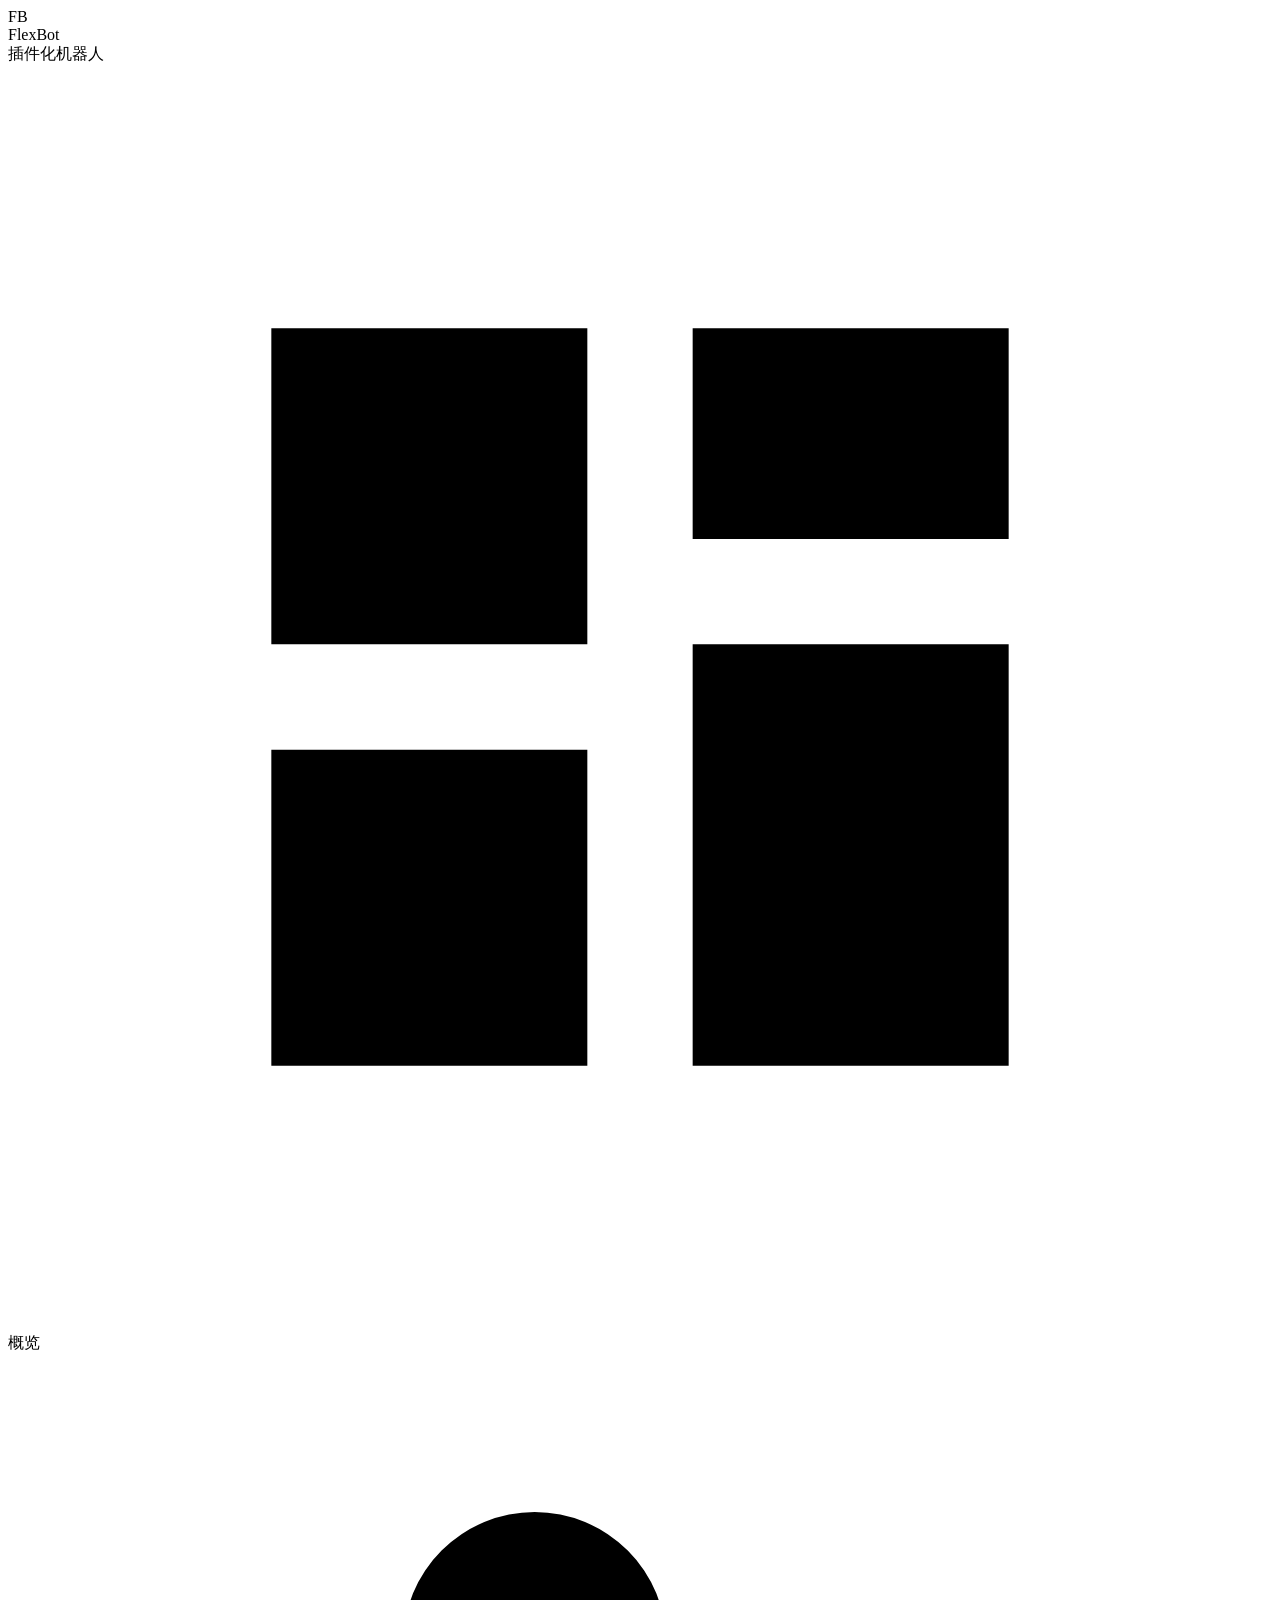
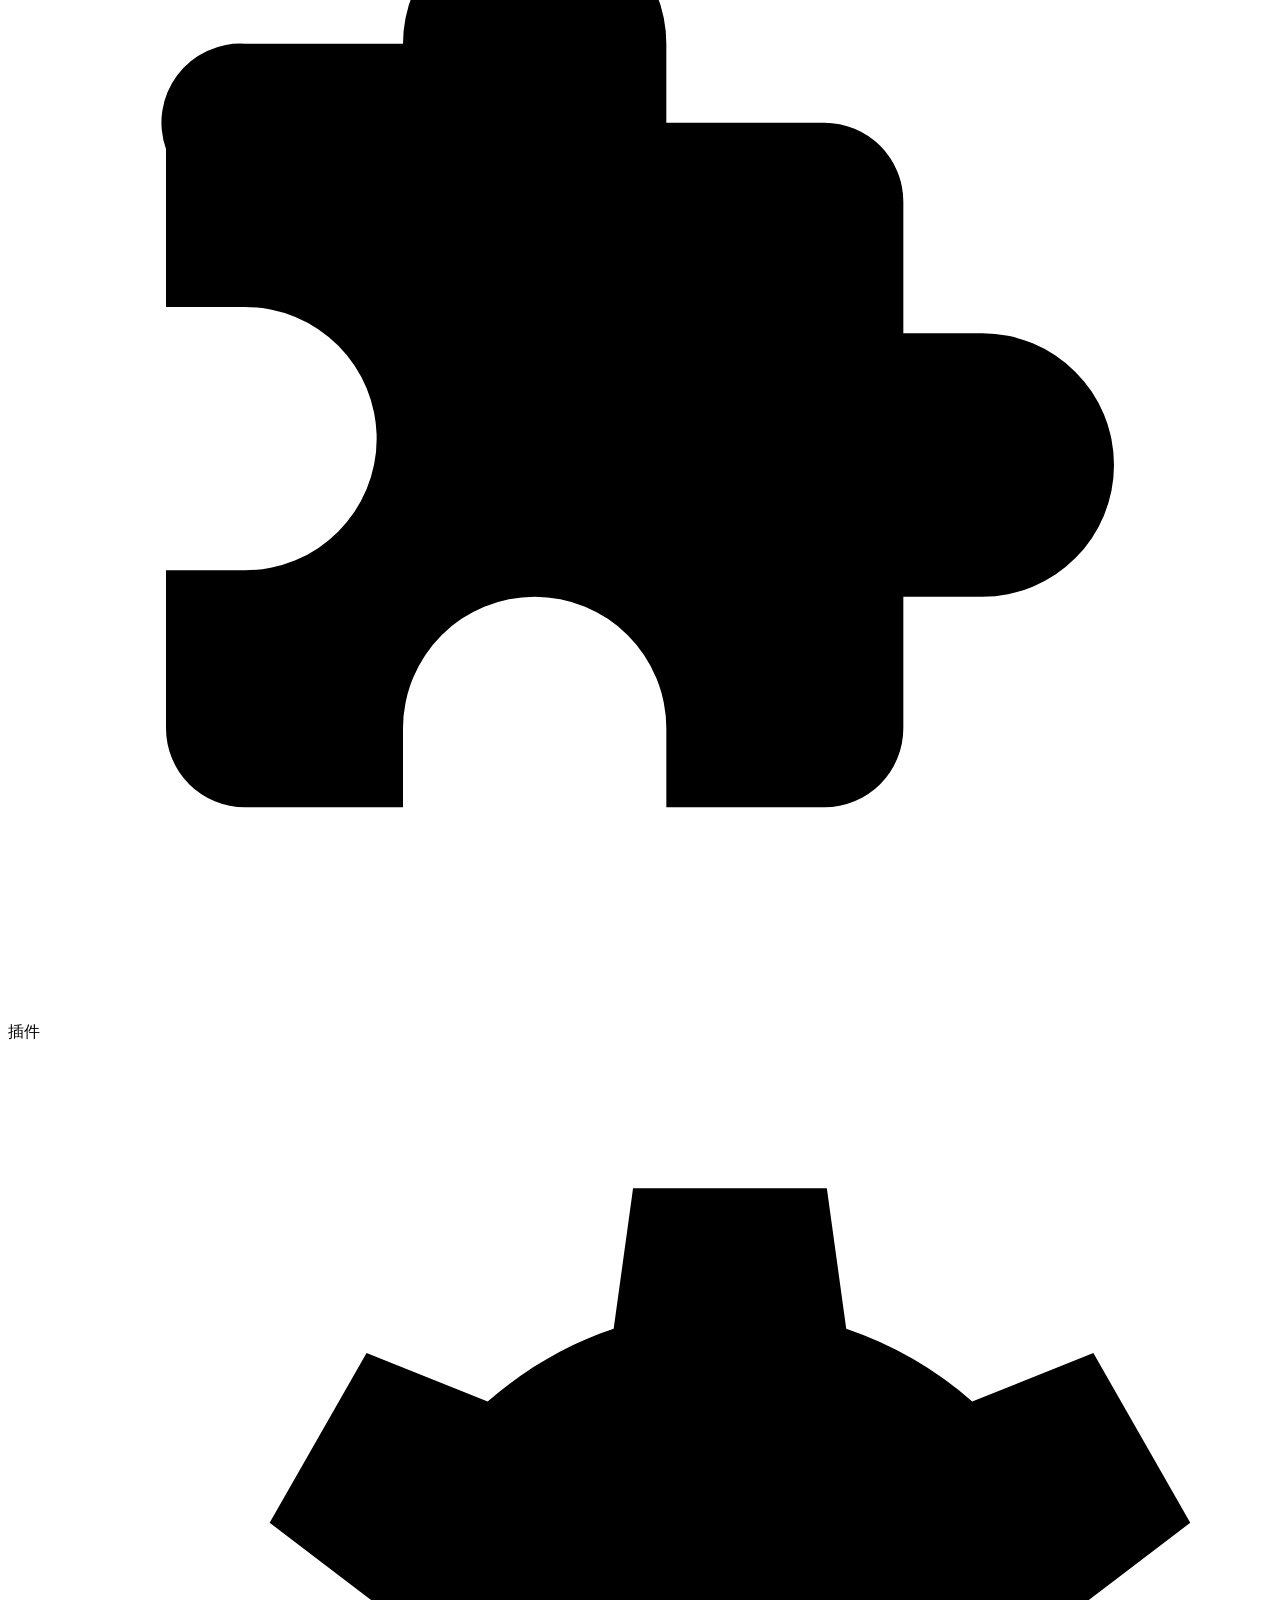
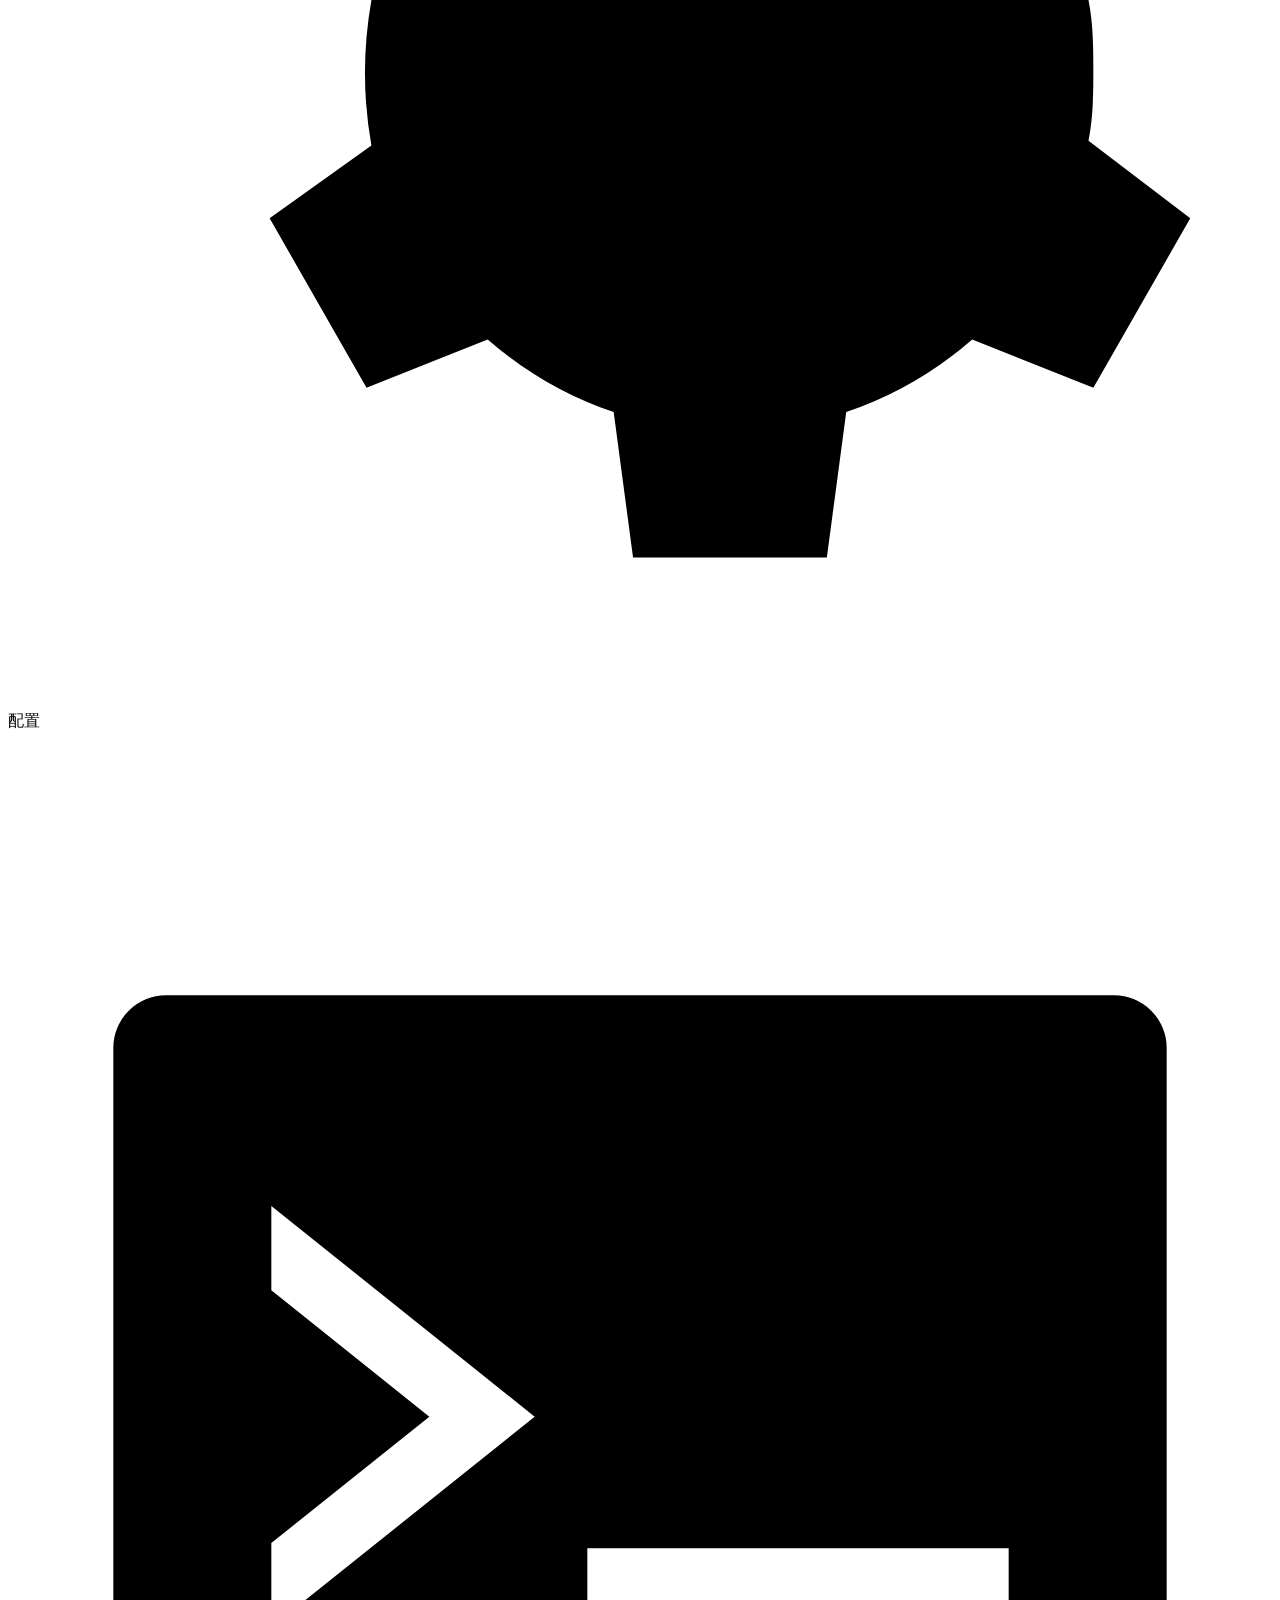
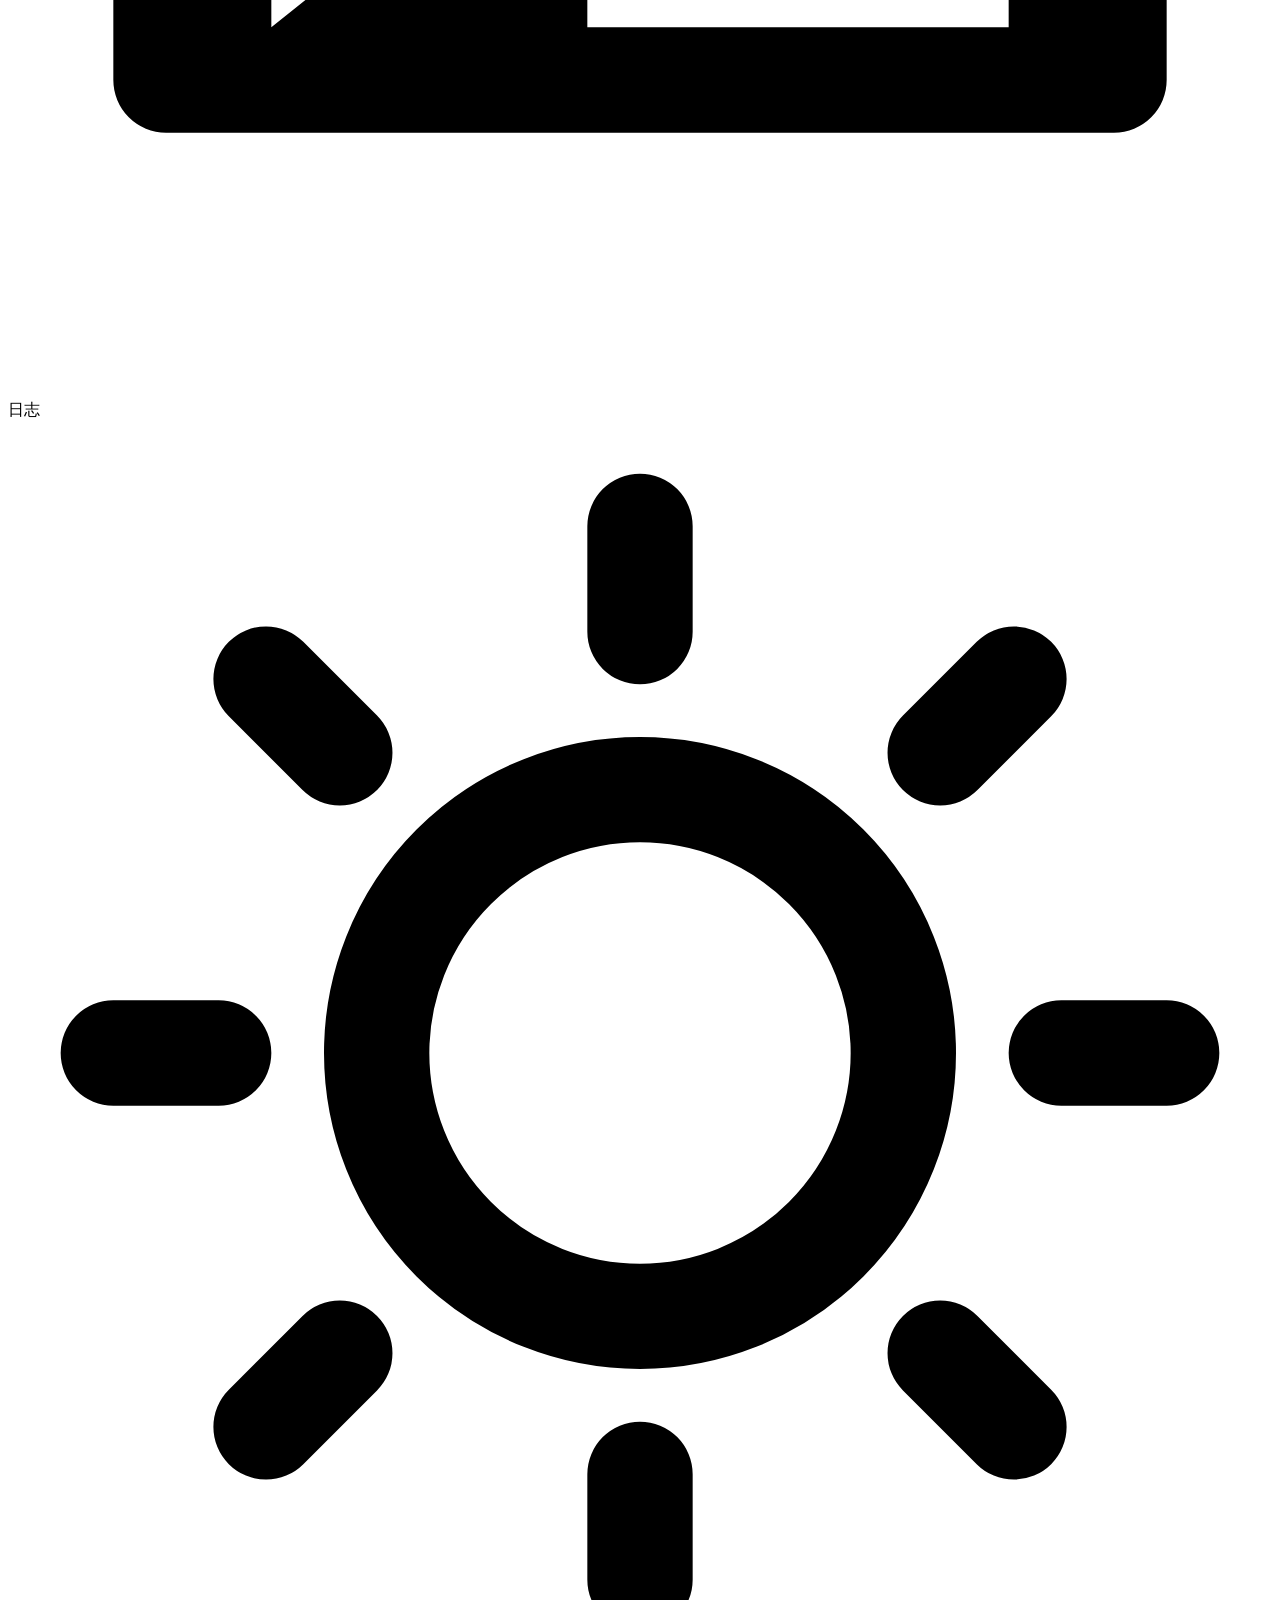
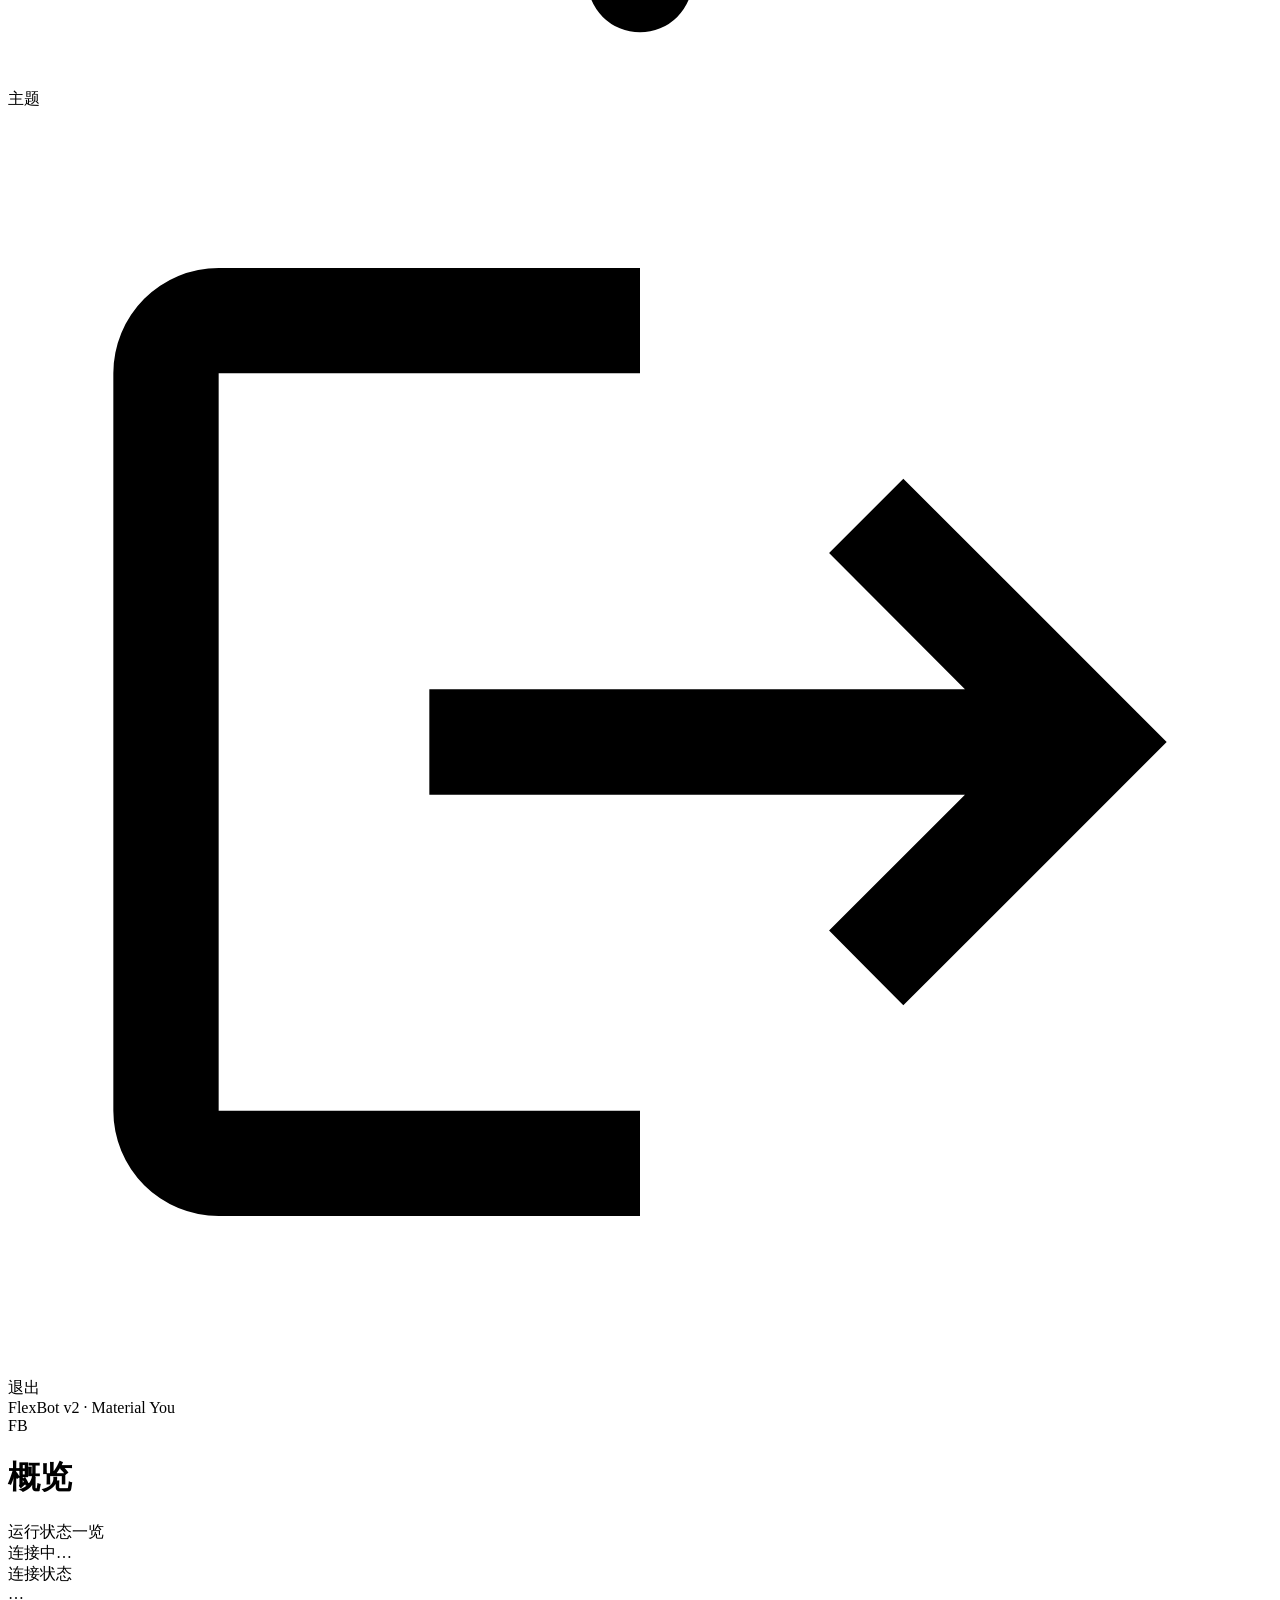
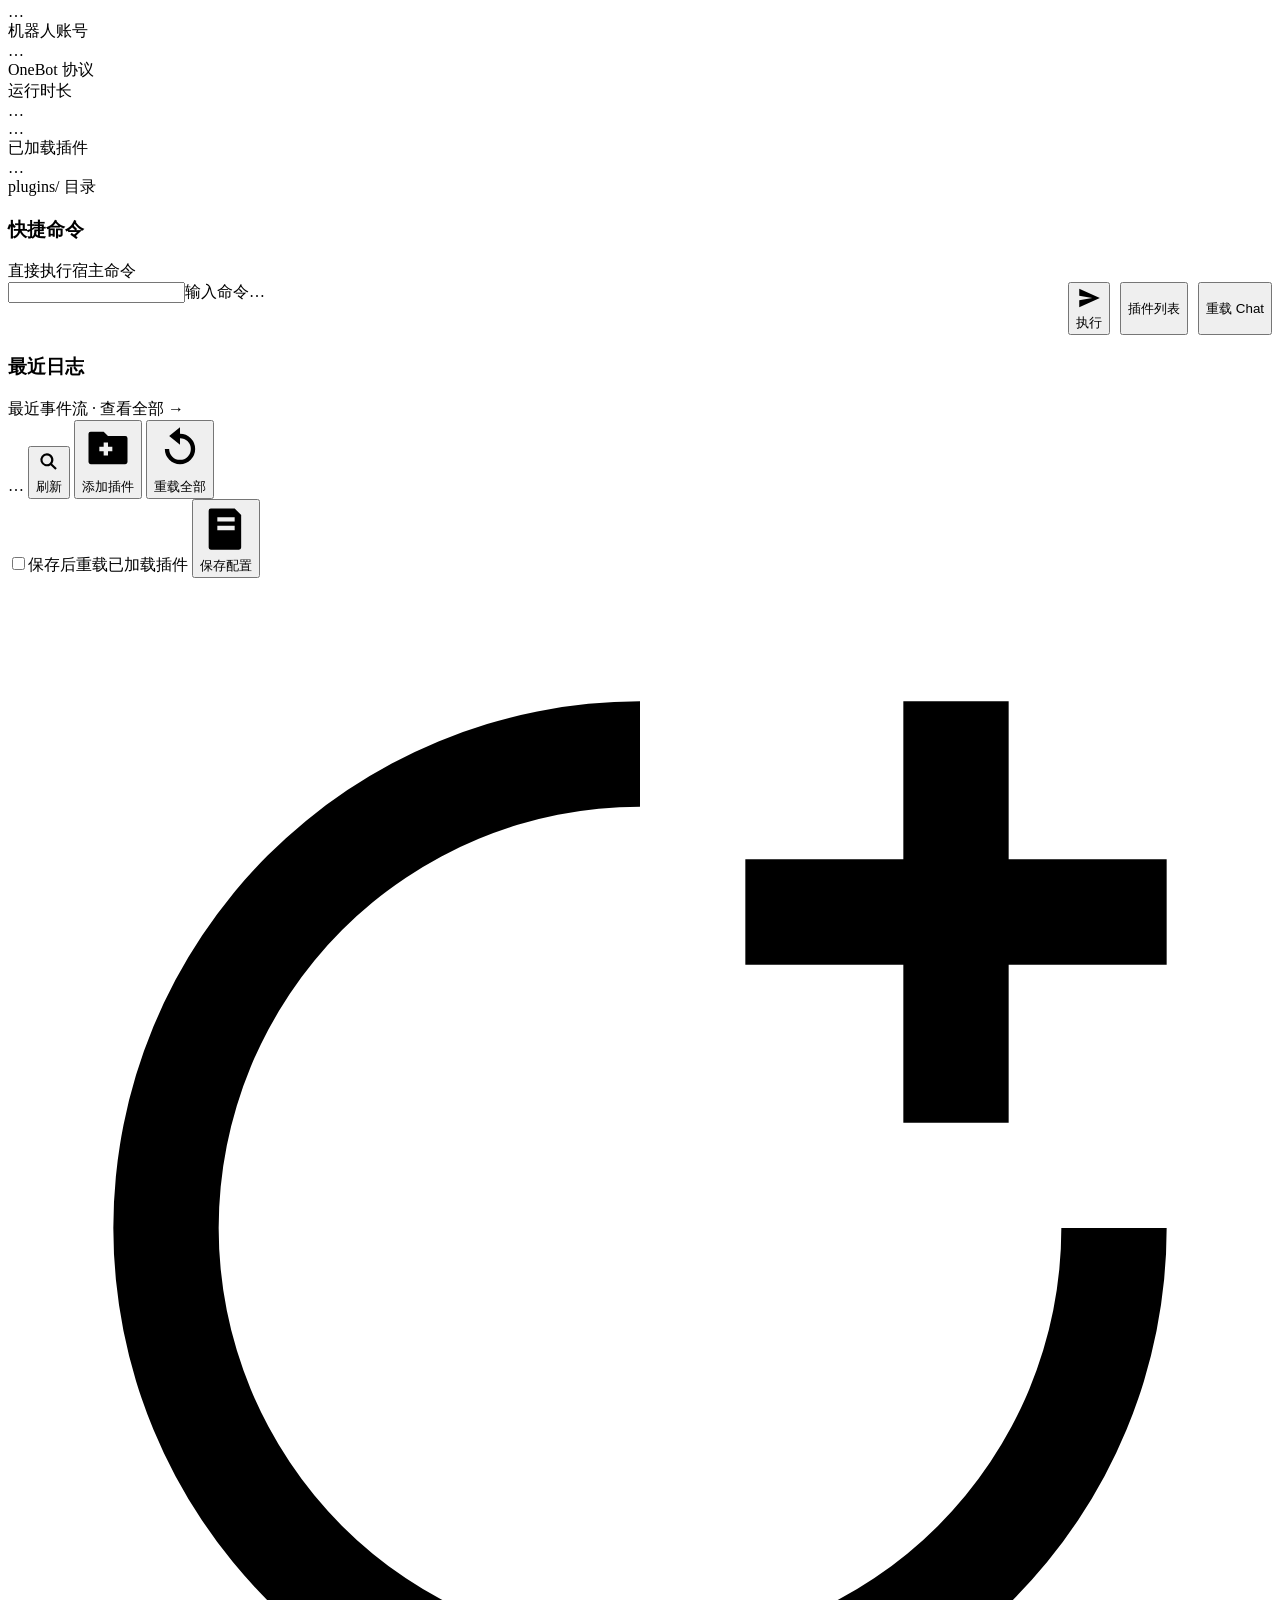
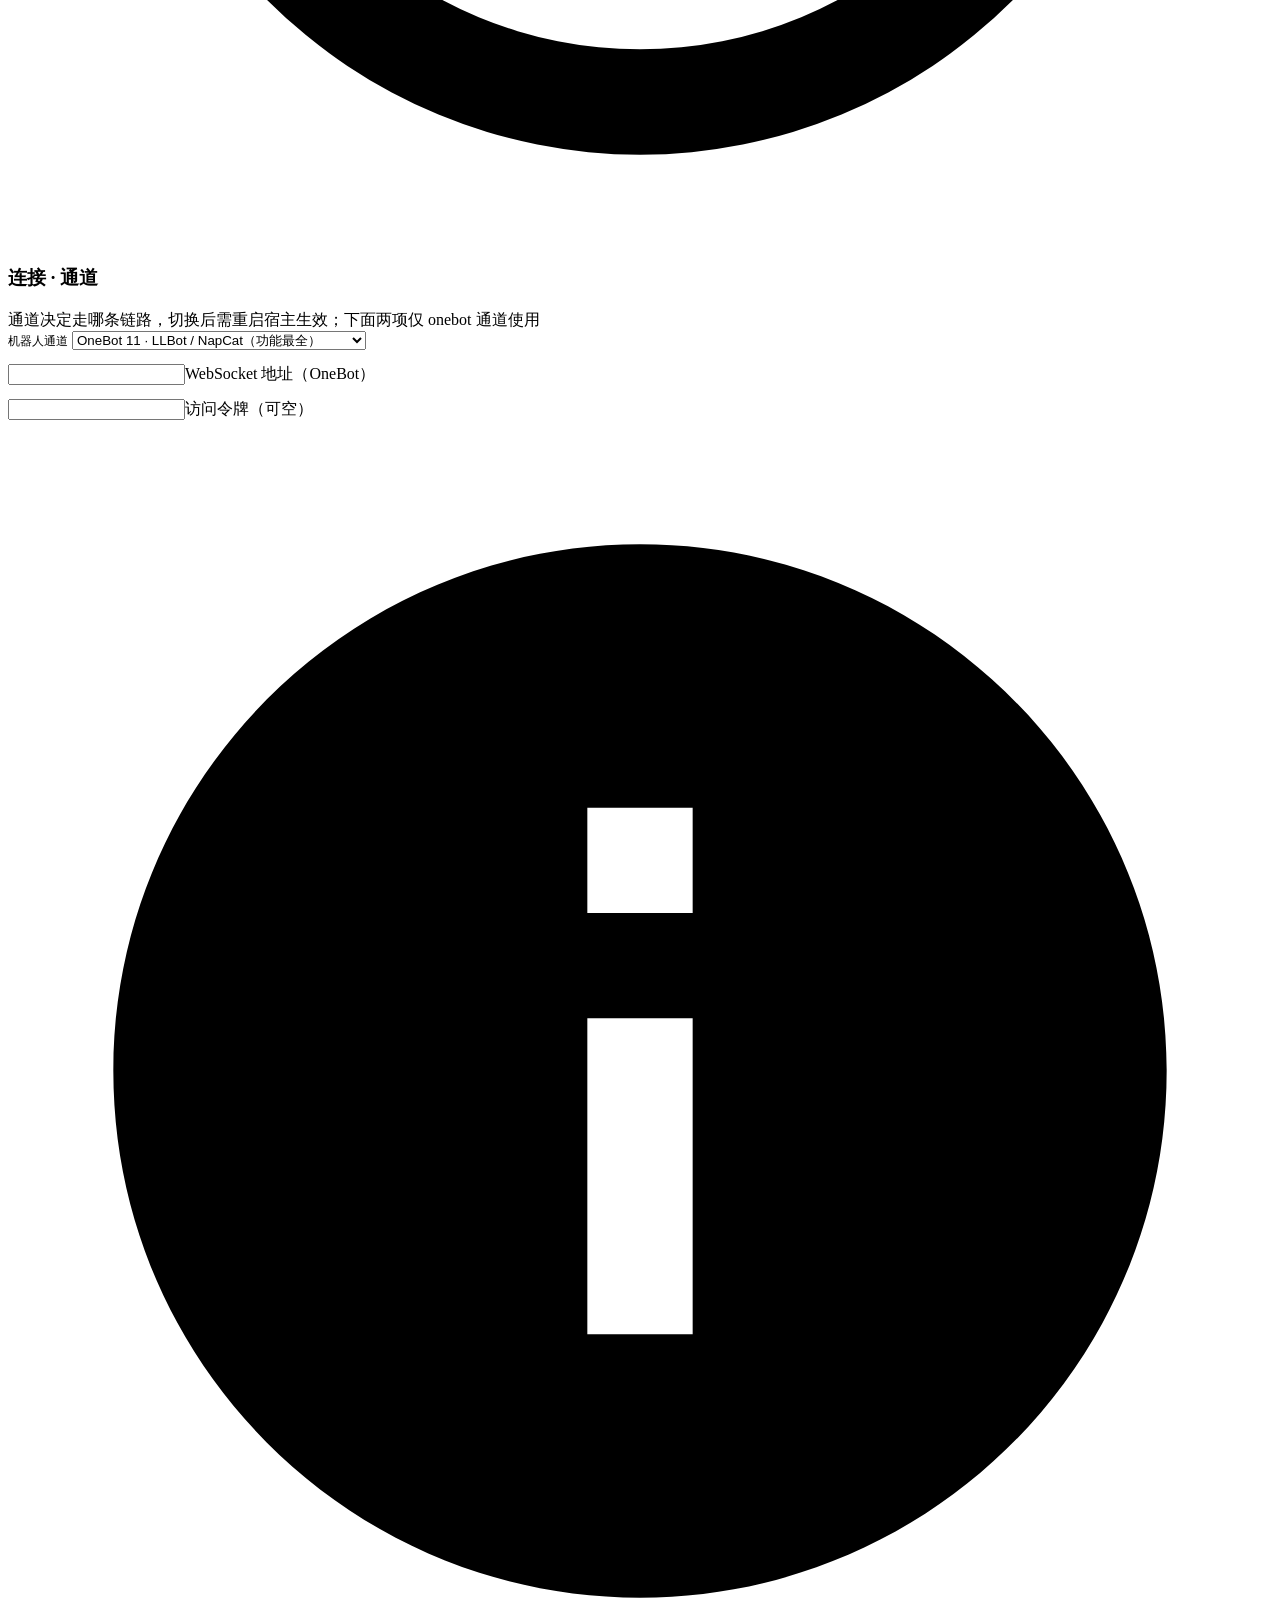
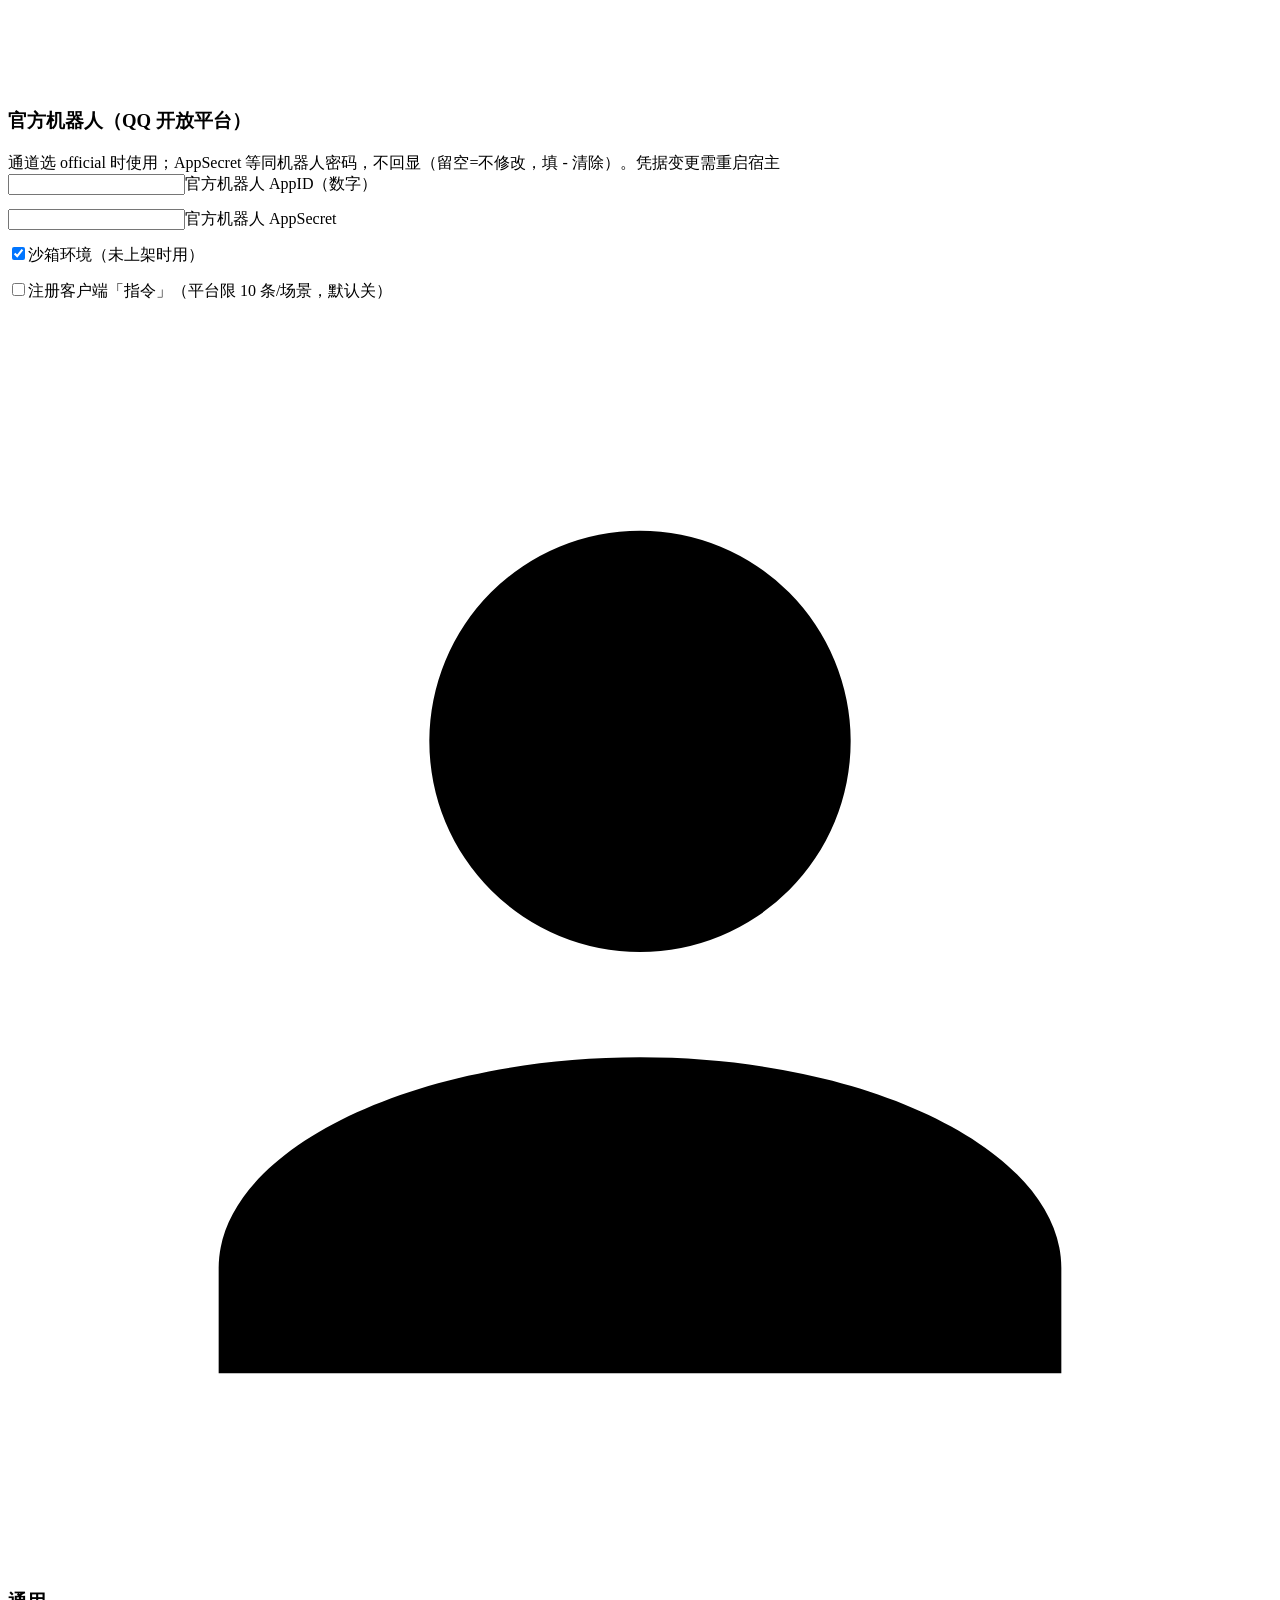
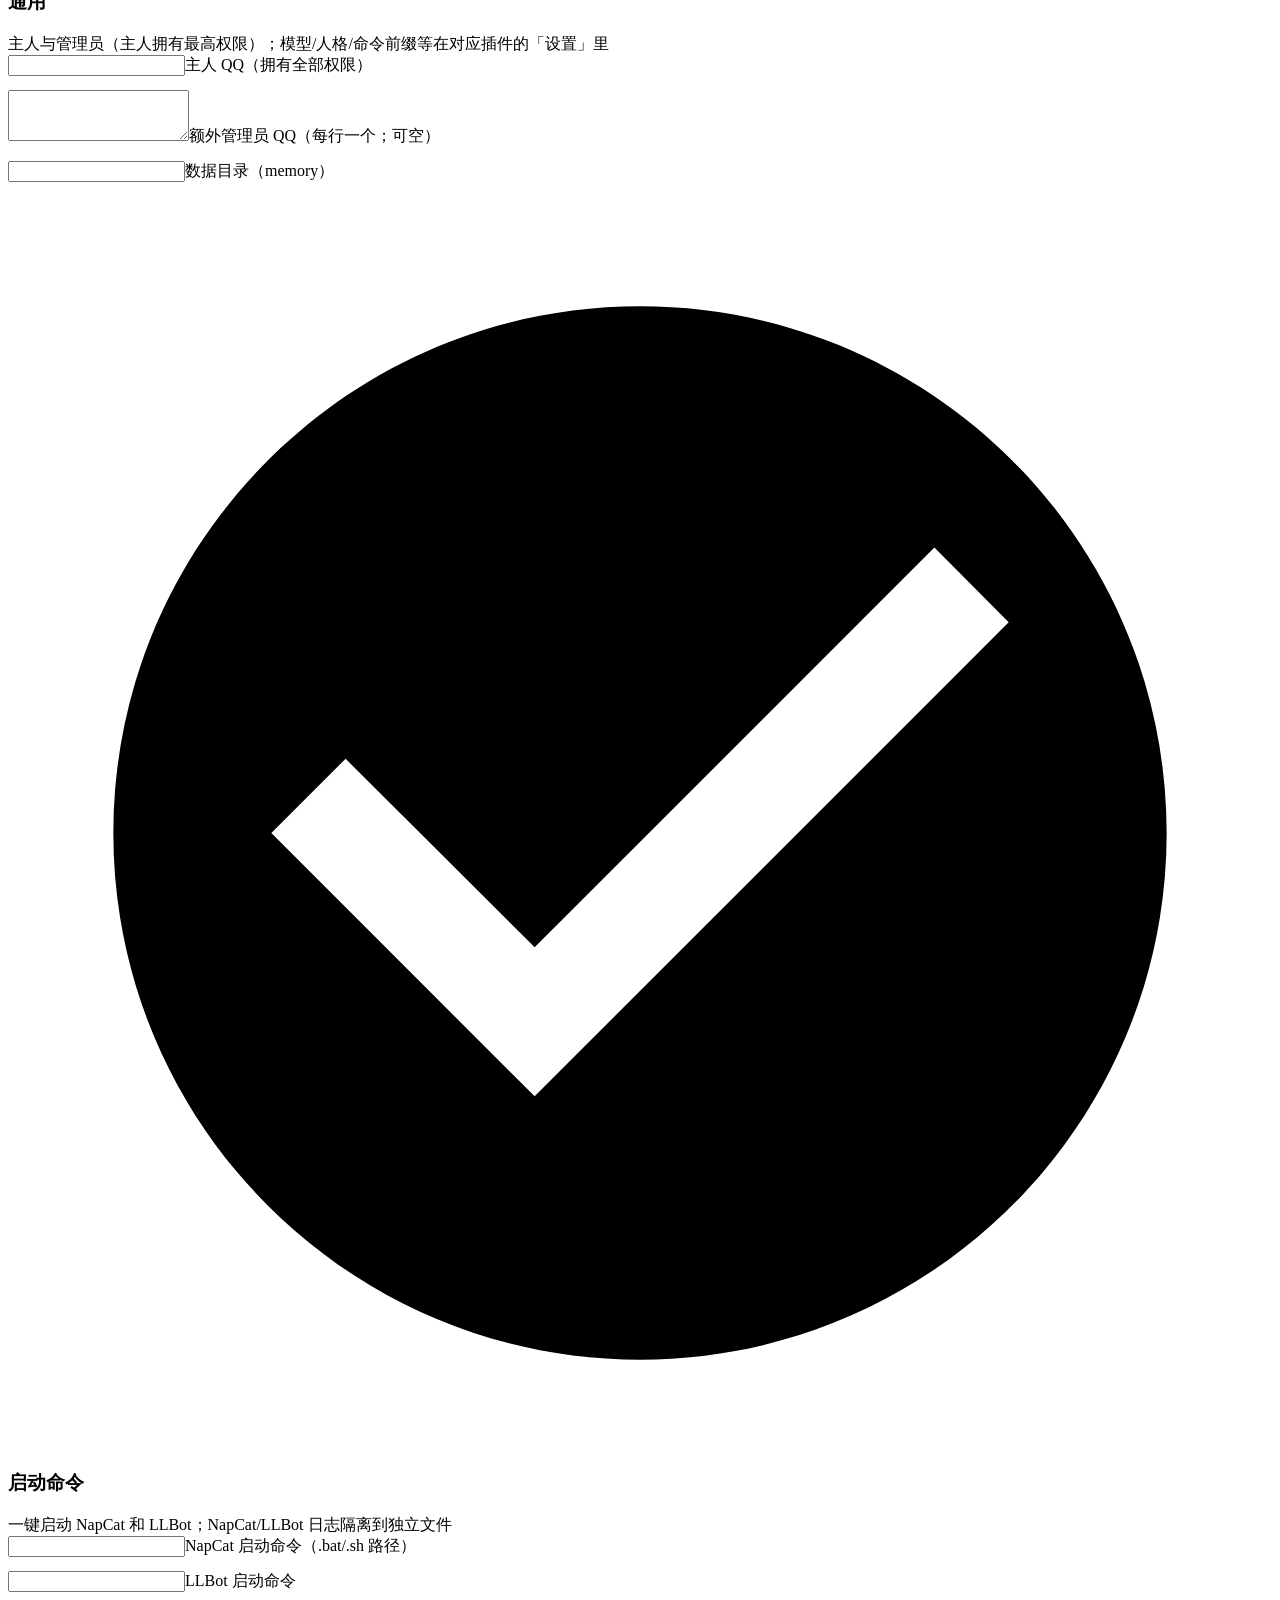
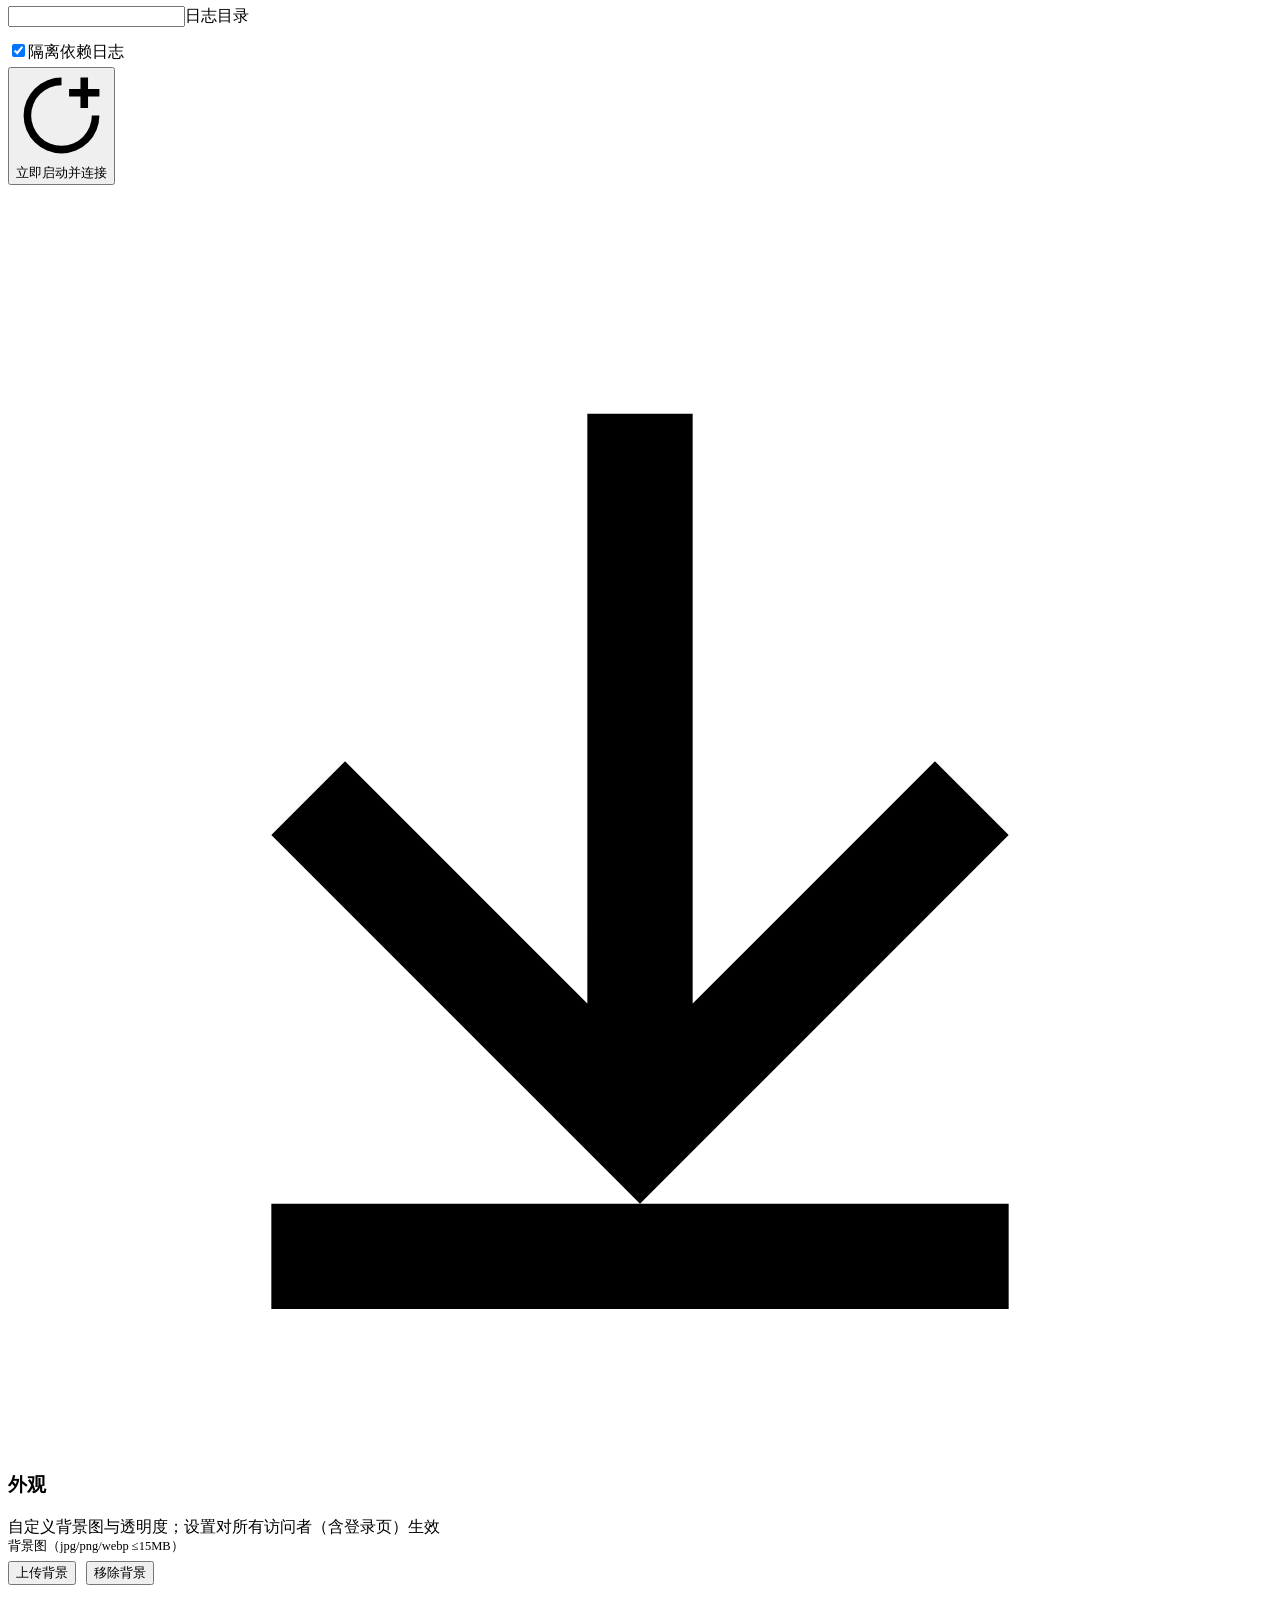
==== commit f65d46f9: "feat(official): 关闭官方指令注册（配置开关，默认关） - HostSettings.OfficialRegisterCommands 默认 false：不再把命令注册/更新成客户端「指" ====
--- a/FlexBot/WebUi/index.html
+++ b/FlexBot/WebUi/index.html
@@ -128,6 +128,7 @@
               <div class="tf"><input id="cfgOfficialAppId" placeholder=" "><label>官方机器人 AppID（数字）</label></div>
               <div class="tf"><input id="cfgOfficialSecret" placeholder=" " type="password" autocomplete="off"><label>官方机器人 AppSecret</label></div>
               <label class="switch"><input type="checkbox" id="cfgOfficialSandbox" checked><span class="track"><span class="thumb"></span></span>沙箱环境（未上架时用）</label>
+              <label class="switch"><input type="checkbox" id="cfgOfficialRegisterCmds"><span class="track"><span class="thumb"></span></span>注册客户端「指令」（平台限 10 条/场景，默认关）</label>
             </div>
           </div>
           <div class="card">
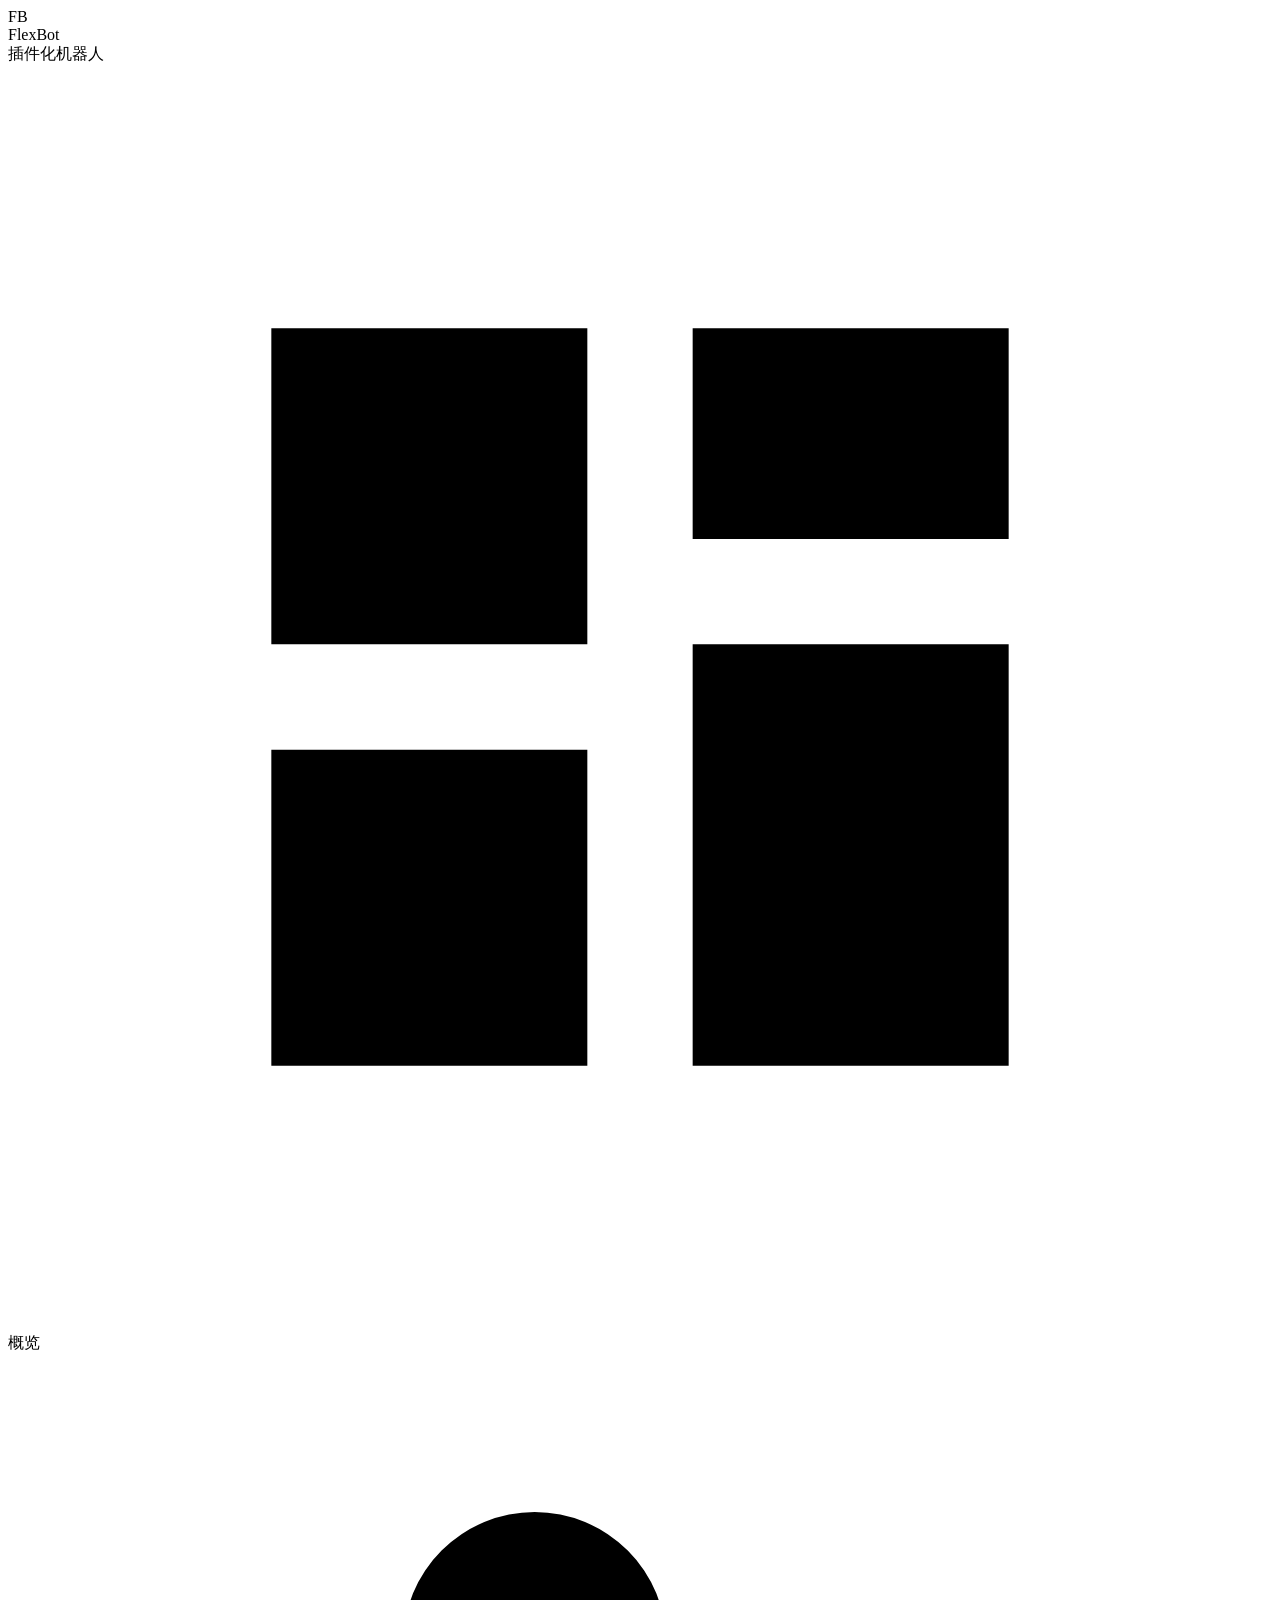
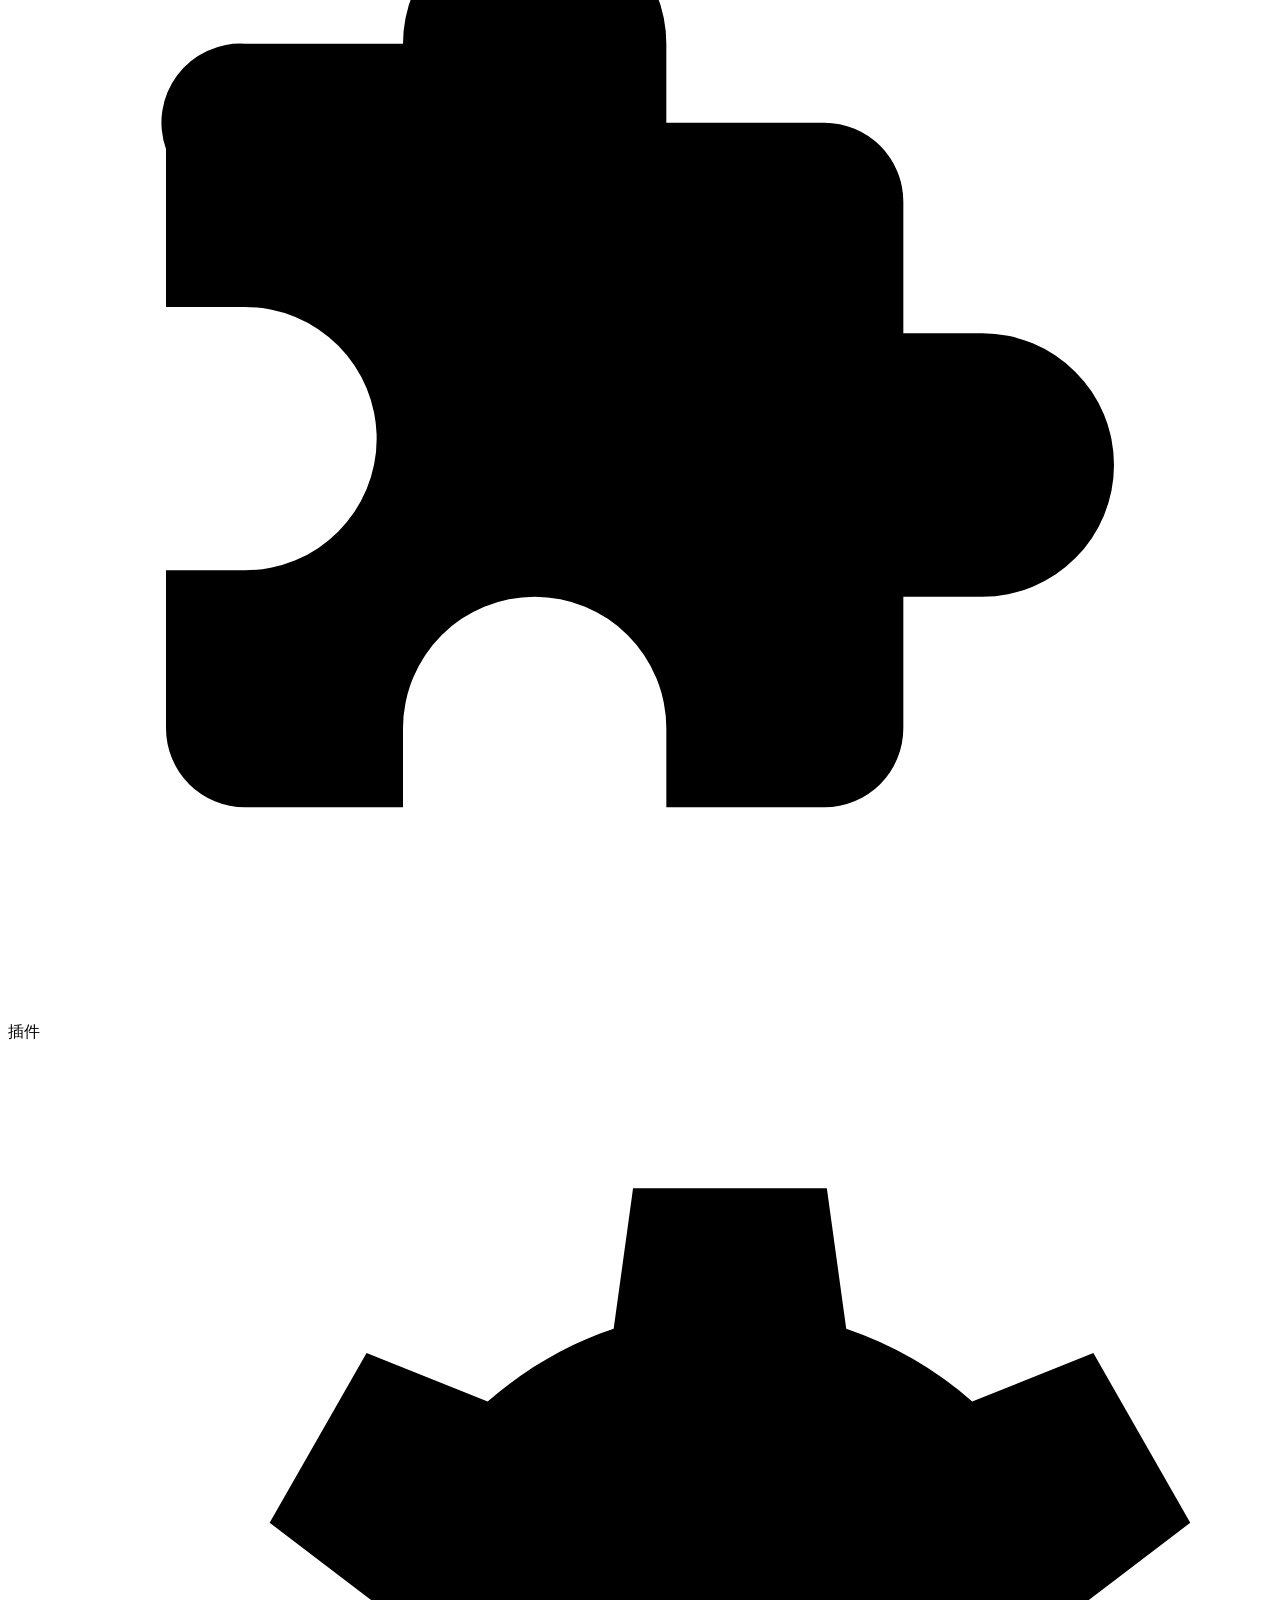
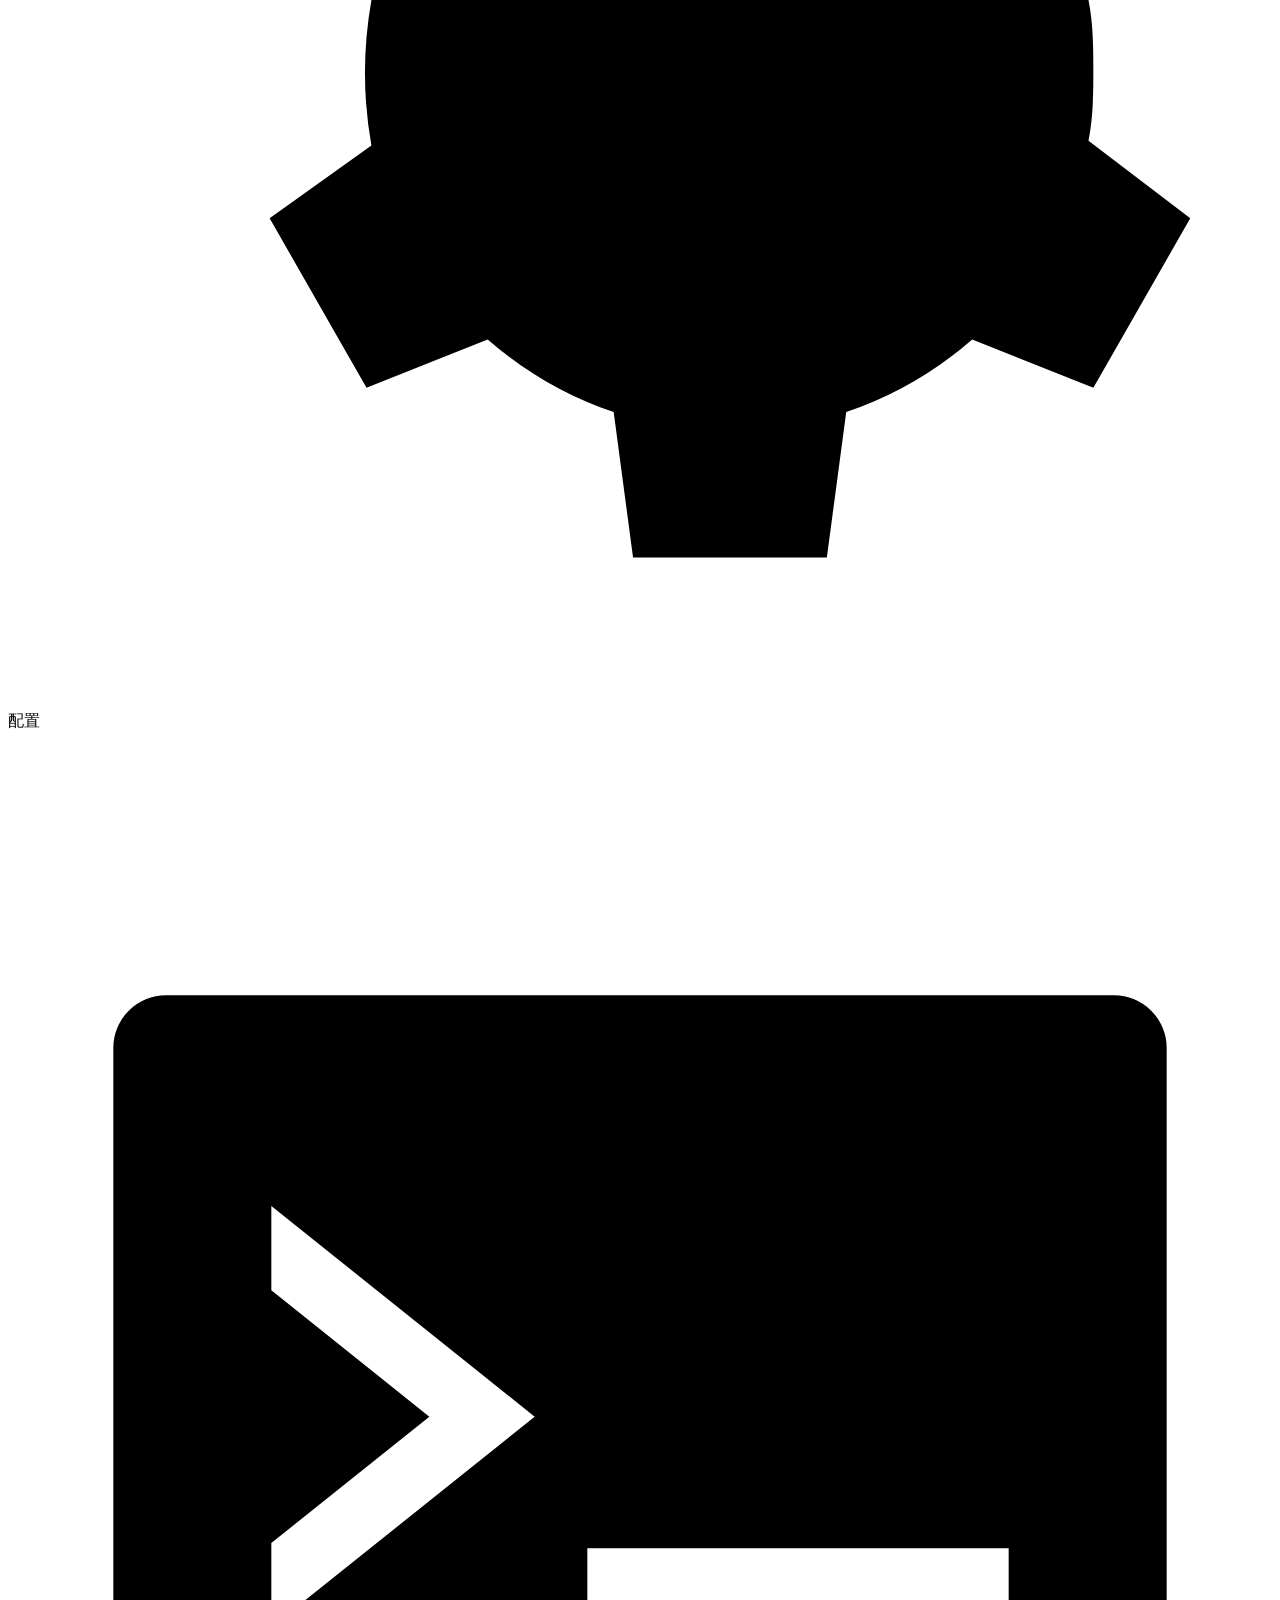
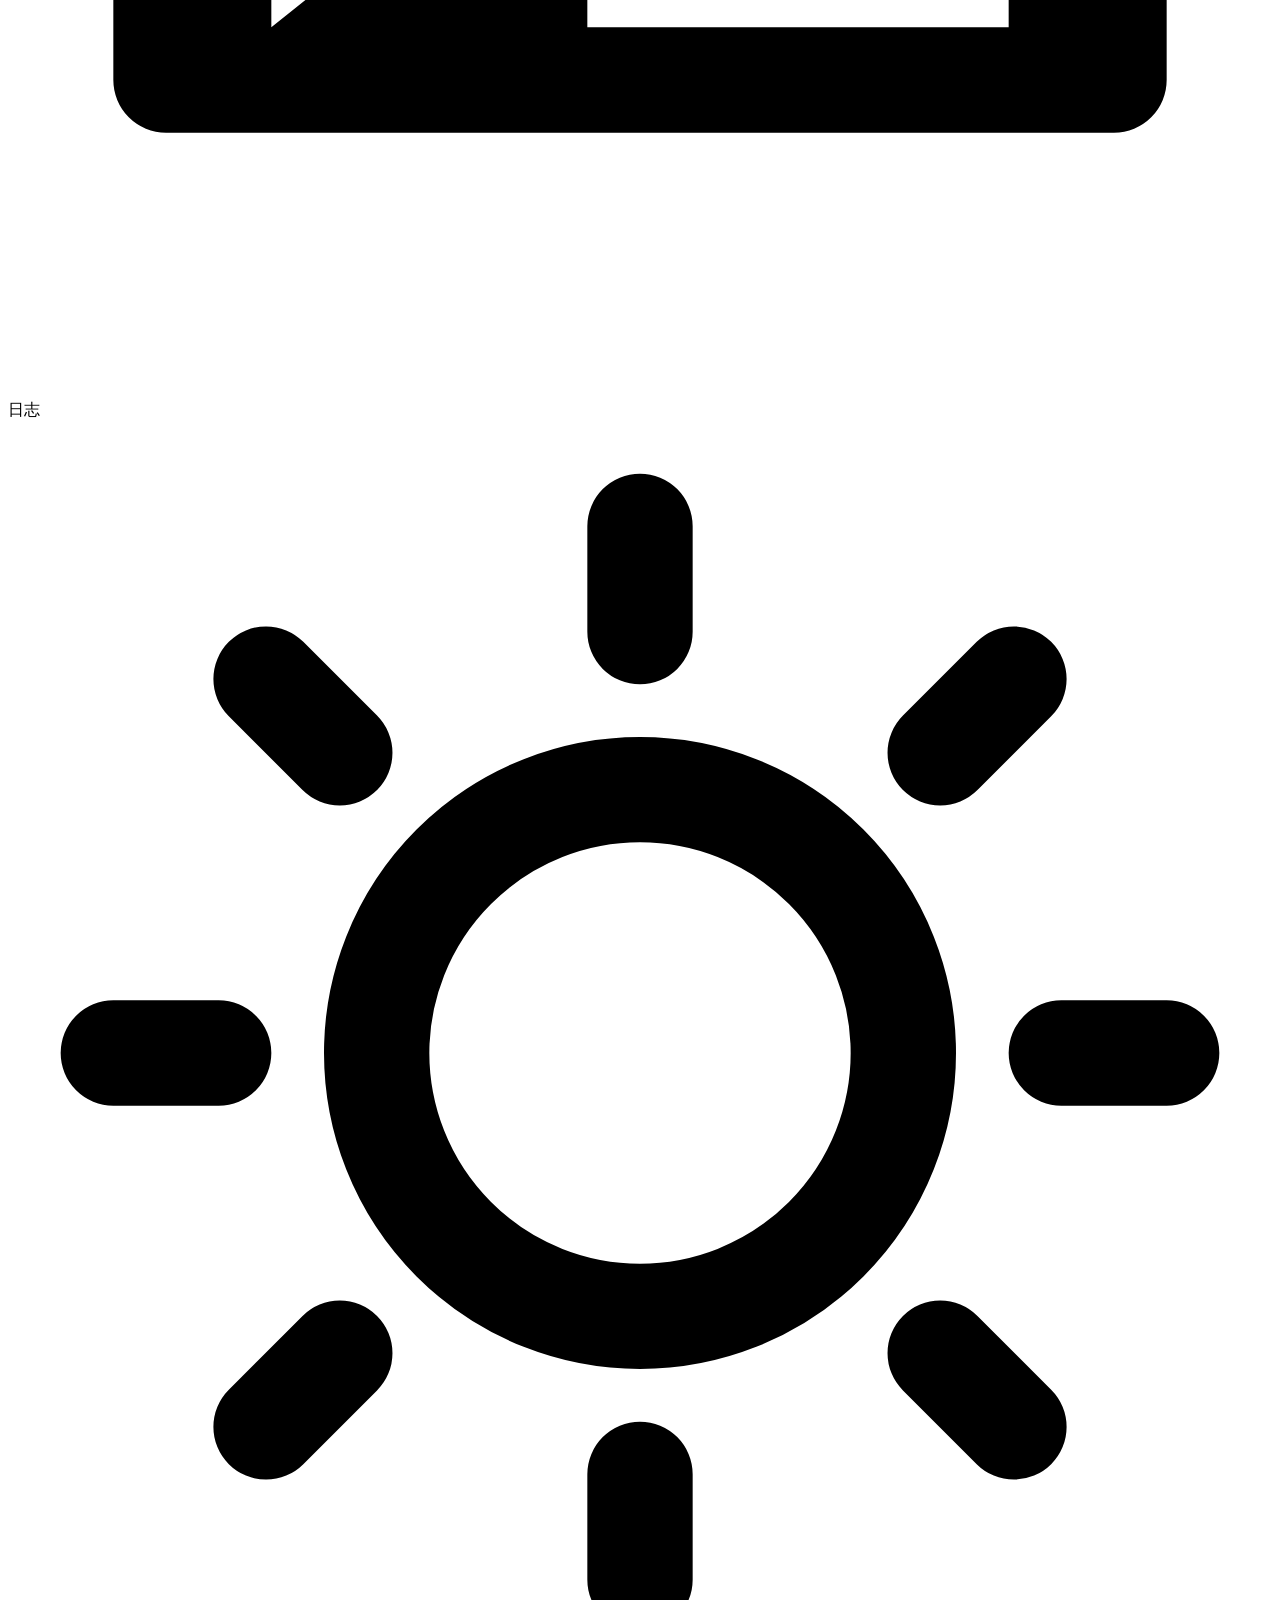
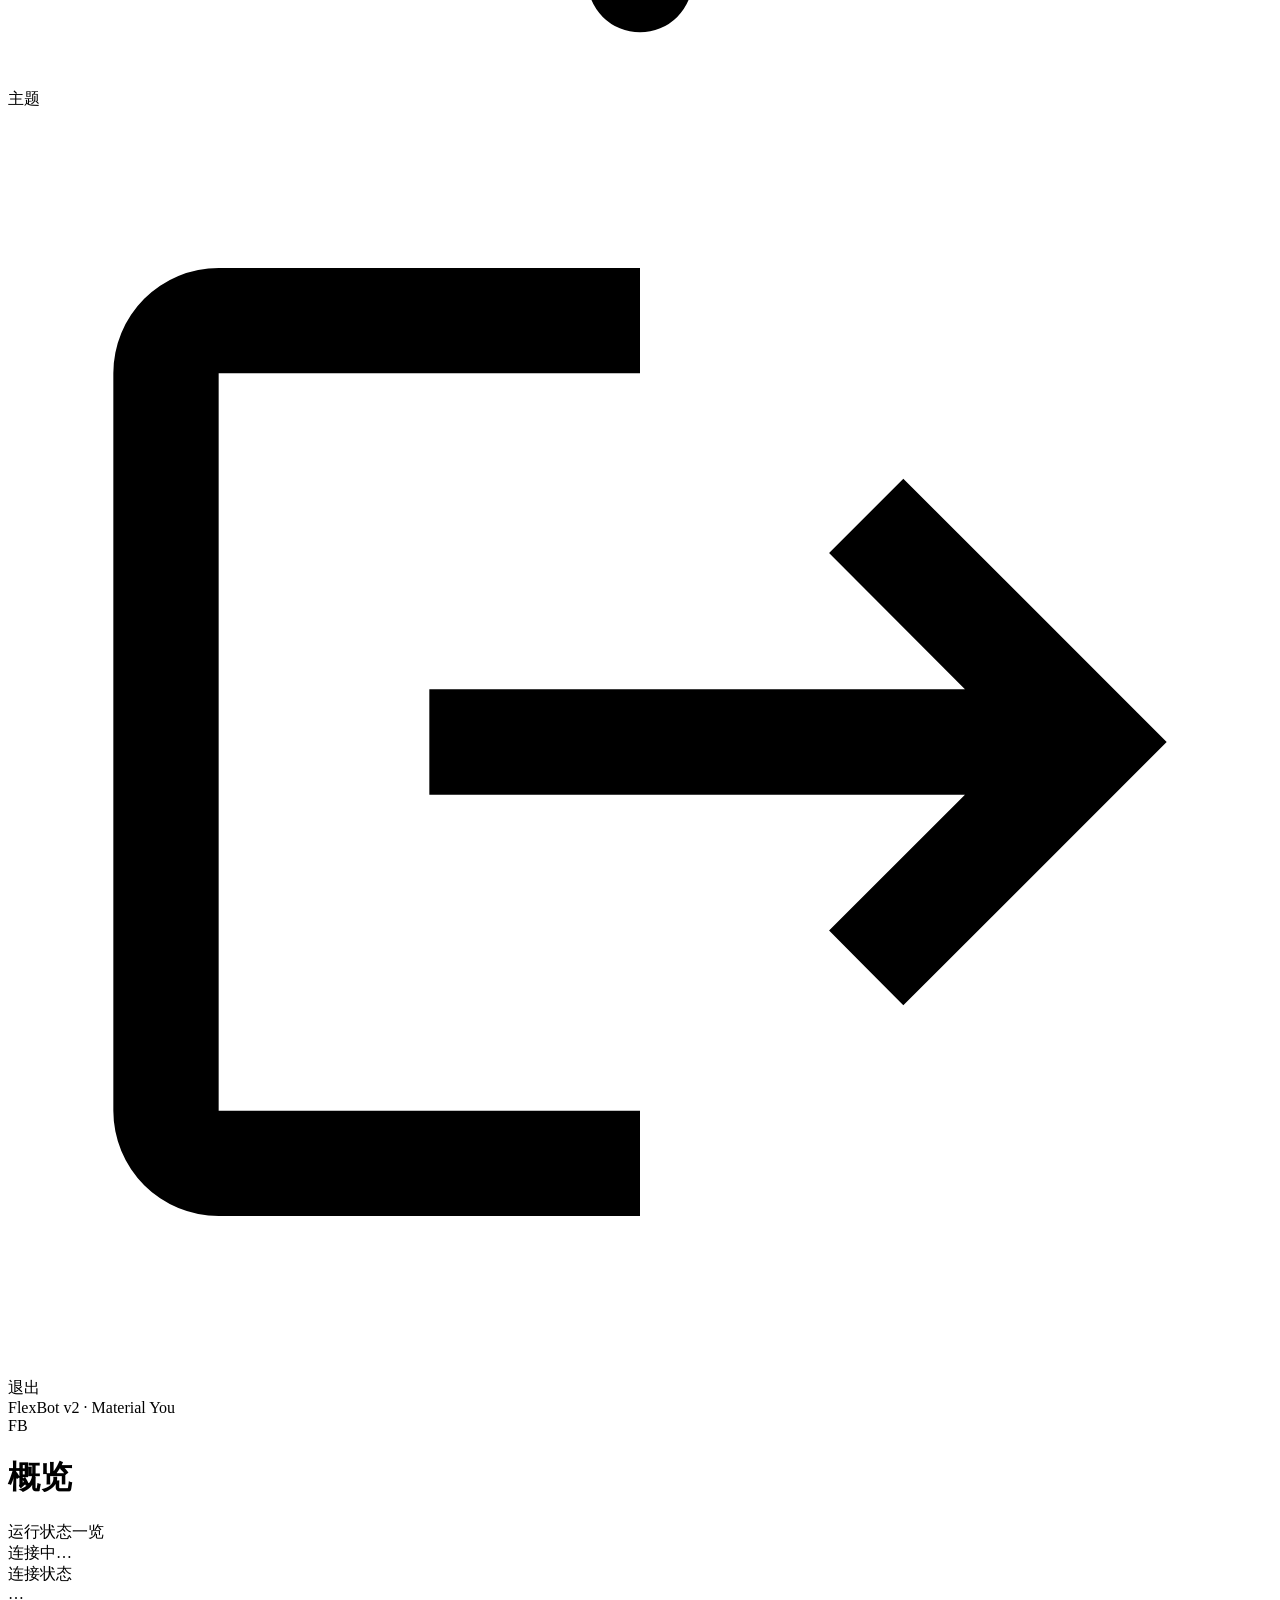
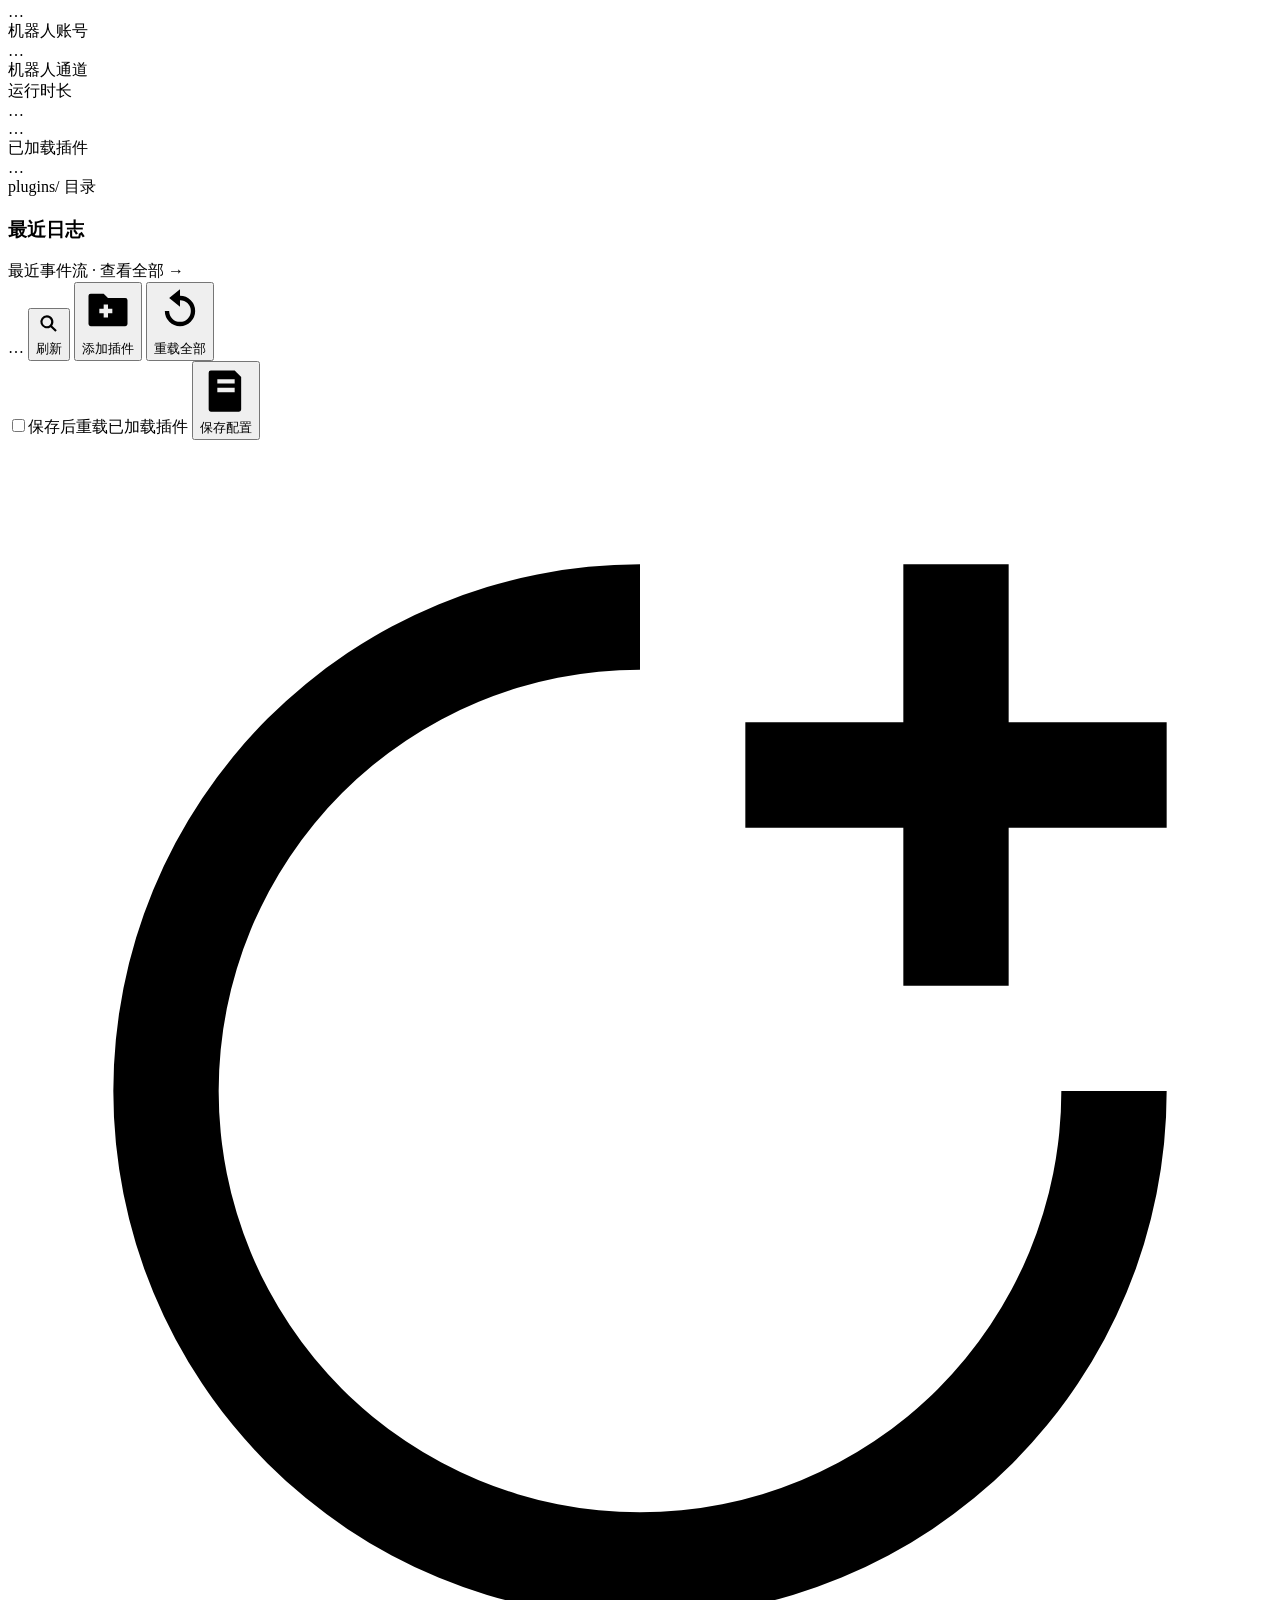
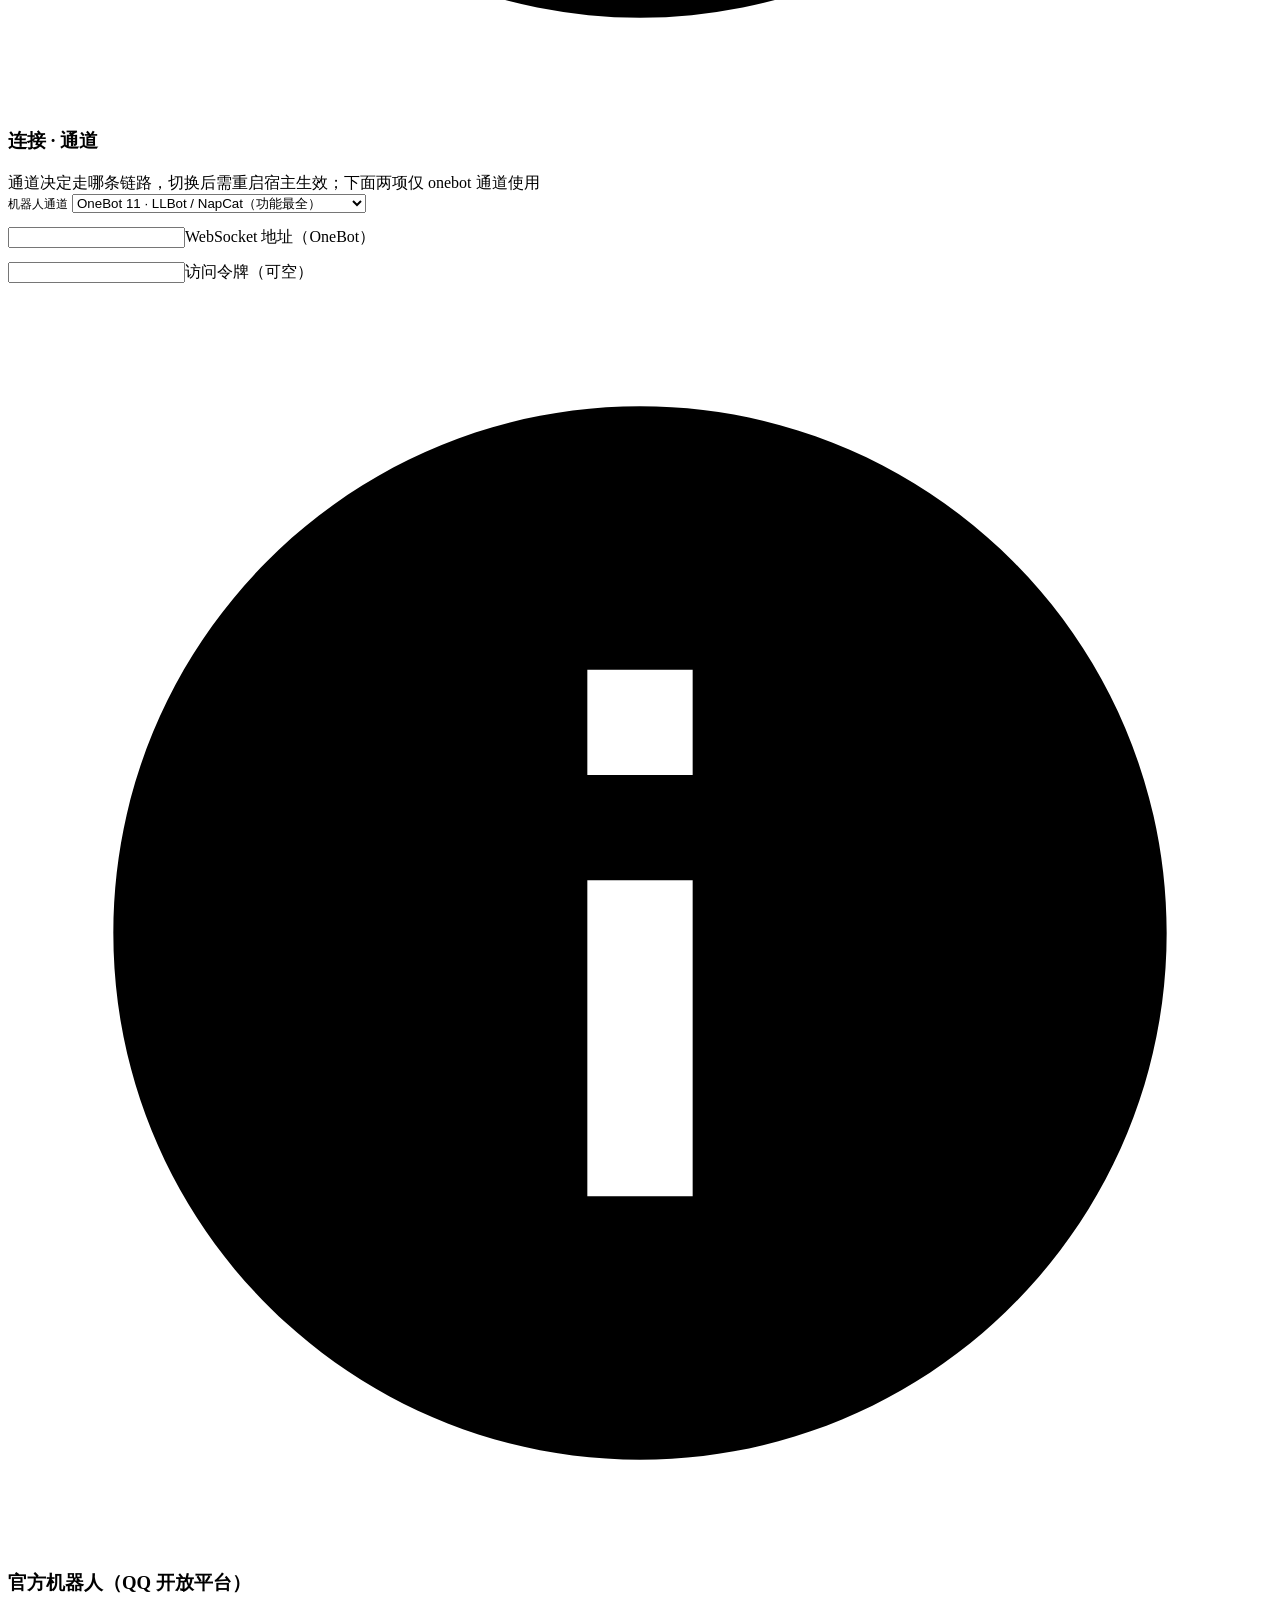
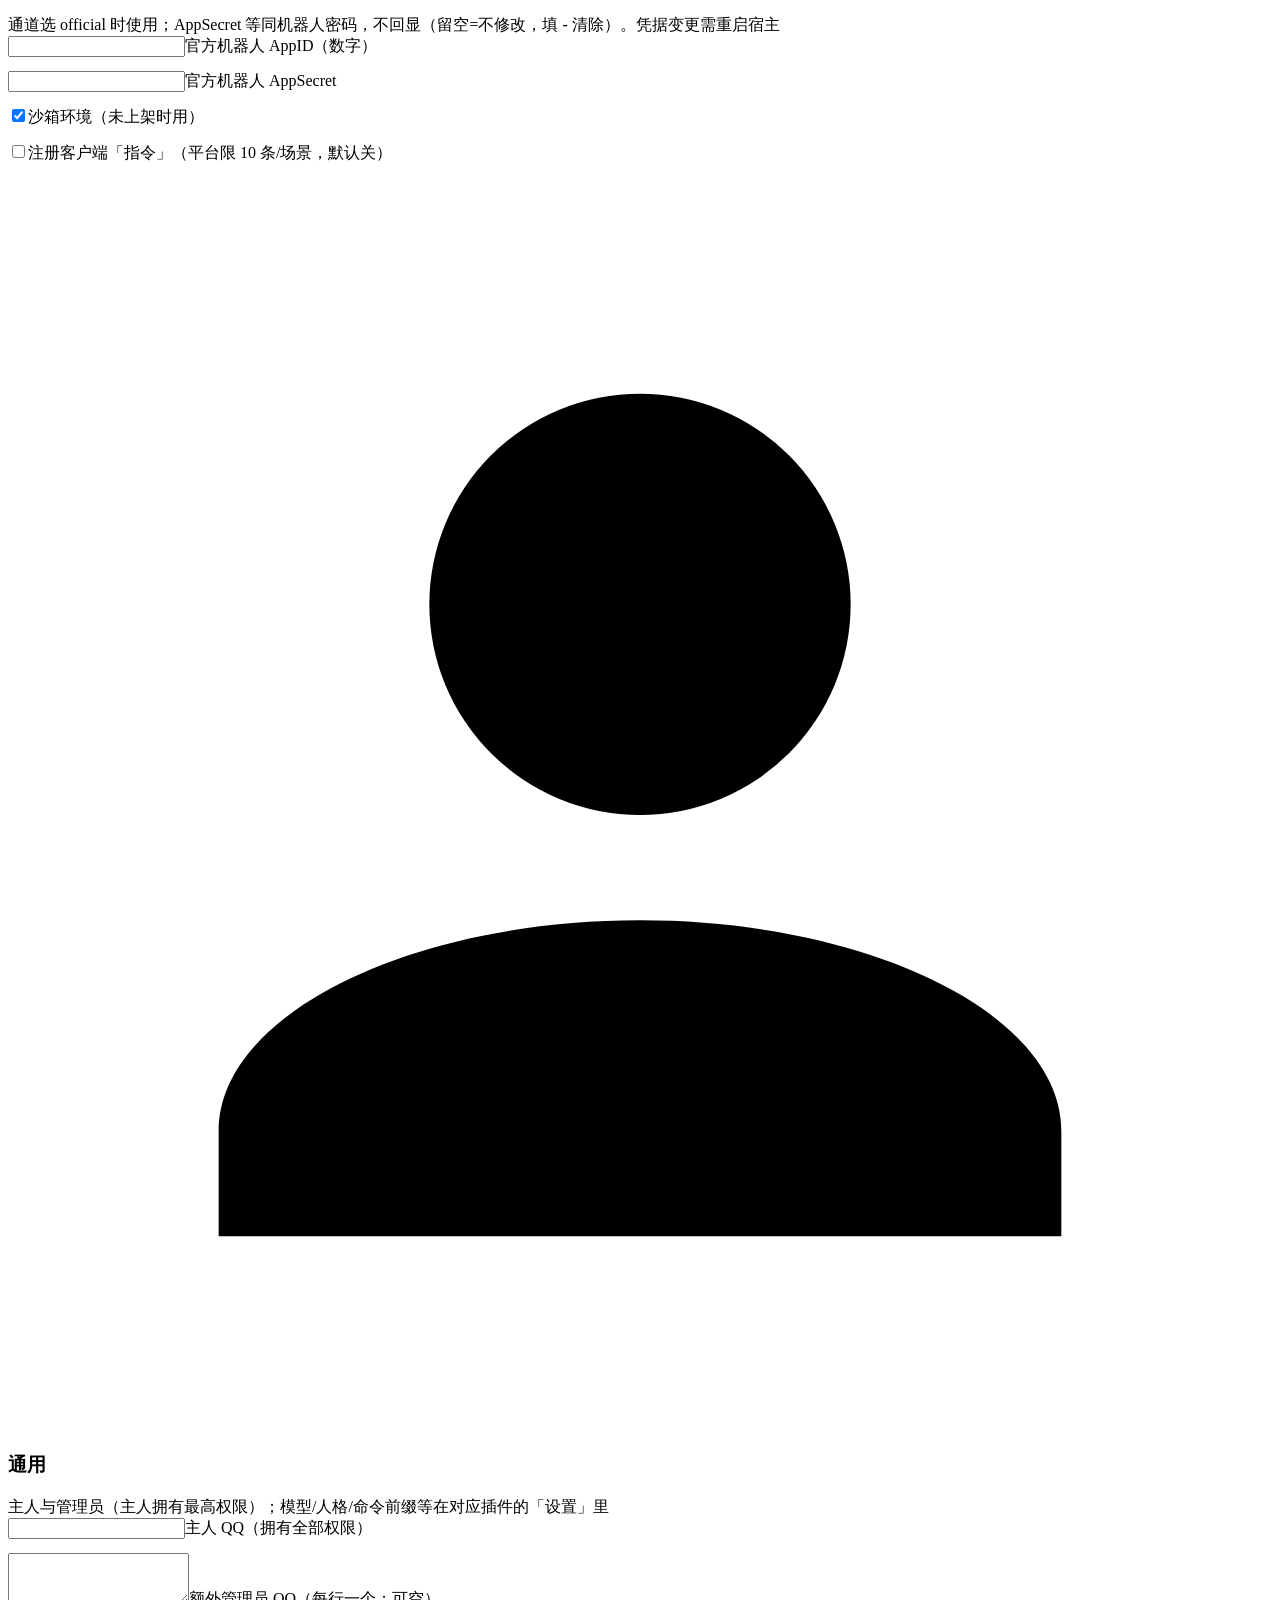
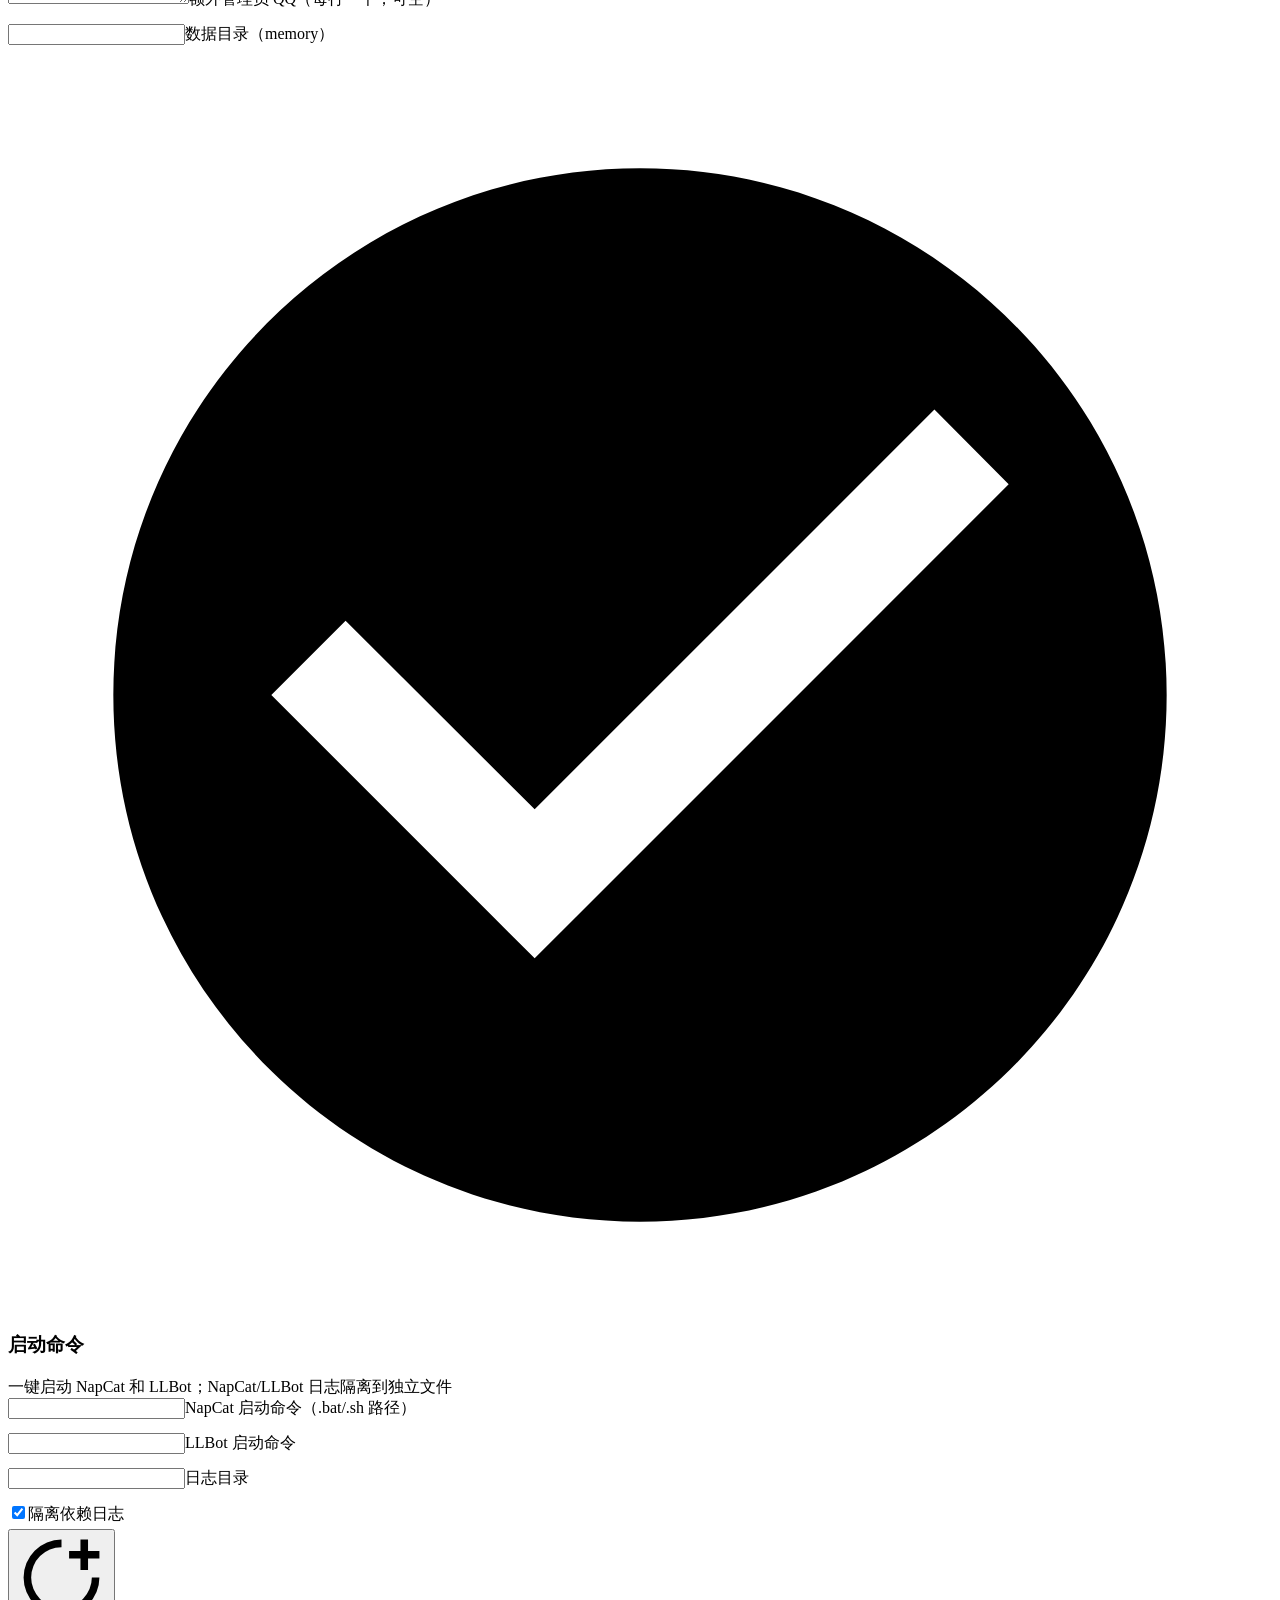
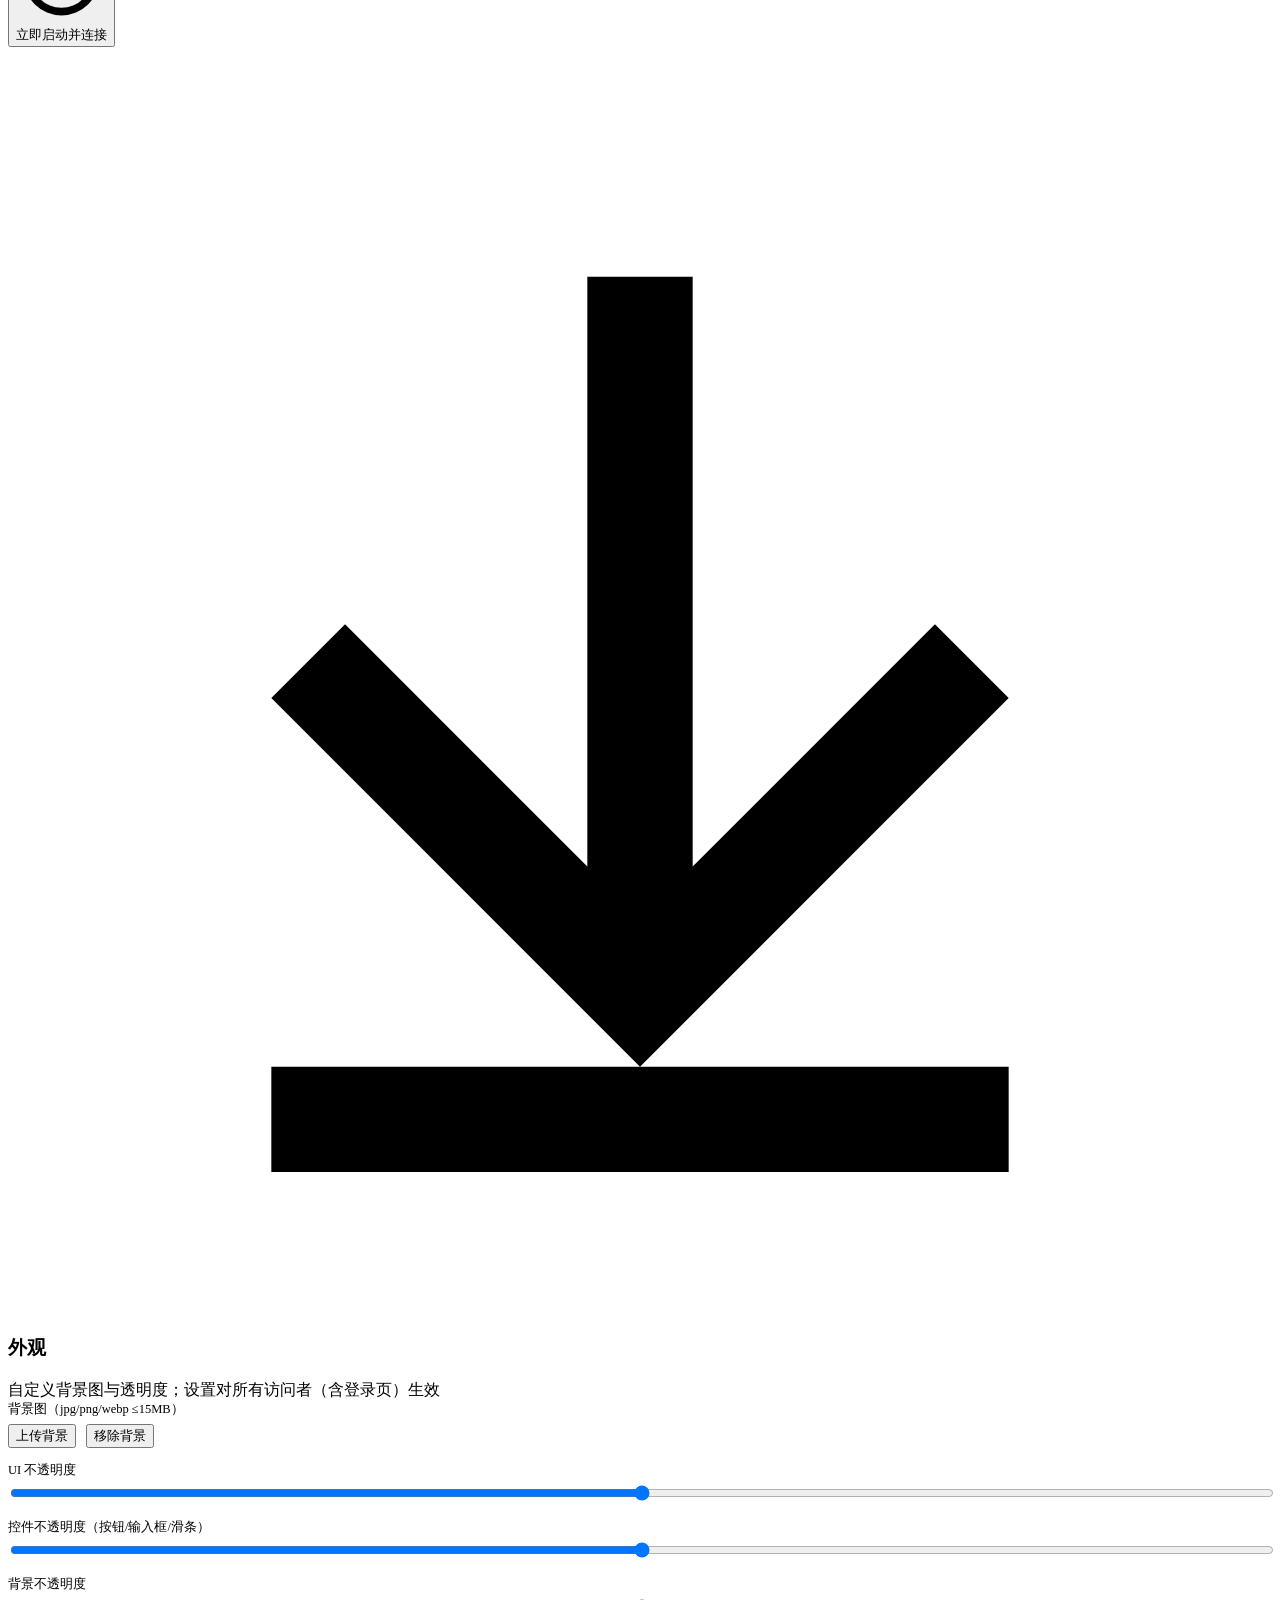
==== commit bbaf85e6: "refactor(webui): 移除仪表盘的调试控制台（快捷命令）；通道名改为动态展示 - 删掉仪表盘上的快捷命令卡片（dCmd/dSend/dCmdOut + 两个示例命令按钮）与 js/quic" ====
--- a/FlexBot/WebUi/index.html
+++ b/FlexBot/WebUi/index.html
@@ -53,22 +53,9 @@
       <section class="page show" id="page-dash">
         <div class="statgrid">
           <div class="stat"><div class="k">连接状态</div><div class="v" id="dConn">…</div><div class="k" id="dWs">…</div></div>
-          <div class="stat"><div class="k">机器人账号</div><div class="v" id="dSelf">…</div><div class="k">OneBot 协议</div></div>
+          <div class="stat"><div class="k">机器人账号</div><div class="v" id="dSelf">…</div><div class="k" id="dTrans">机器人通道</div></div>
           <div class="stat"><div class="k">运行时长</div><div class="v" id="dUp">…</div><div class="k" id="dStart">…</div></div>
           <div class="stat"><div class="k">已加载插件</div><div class="v" id="dPlug">…</div><div class="k">plugins/ 目录</div></div>
-        </div>
-        <div class="card">
-          <h3>快捷命令</h3>
-          <div class="desc">直接执行宿主命令</div>
-          <div style="display:flex;gap:10px;flex-wrap:wrap">
-            <div class="tf" style="flex:1;min-width:260px"><input id="dCmd" placeholder=" " autocomplete="off"><label>输入命令…</label></div>
-            <button class="btn filled" id="dSend">
-              <svg viewBox="0 0 24 24" fill="currentColor"><path d="M3 20.5 22 12 3 3.5 3 10l12 2-12 2z"/></svg>执行
-            </button>
-            <button class="btn tonal" data-cmd="!plugin list">插件列表</button>
-            <button class="btn tonal" data-cmd="!plugin reload Chat">重载 Chat</button>
-          </div>
-          <div id="dCmdOut" class="minilog" style="margin-top:12px;display:none"></div>
         </div>
         <div class="card">
           <h3>最近日志</h3>
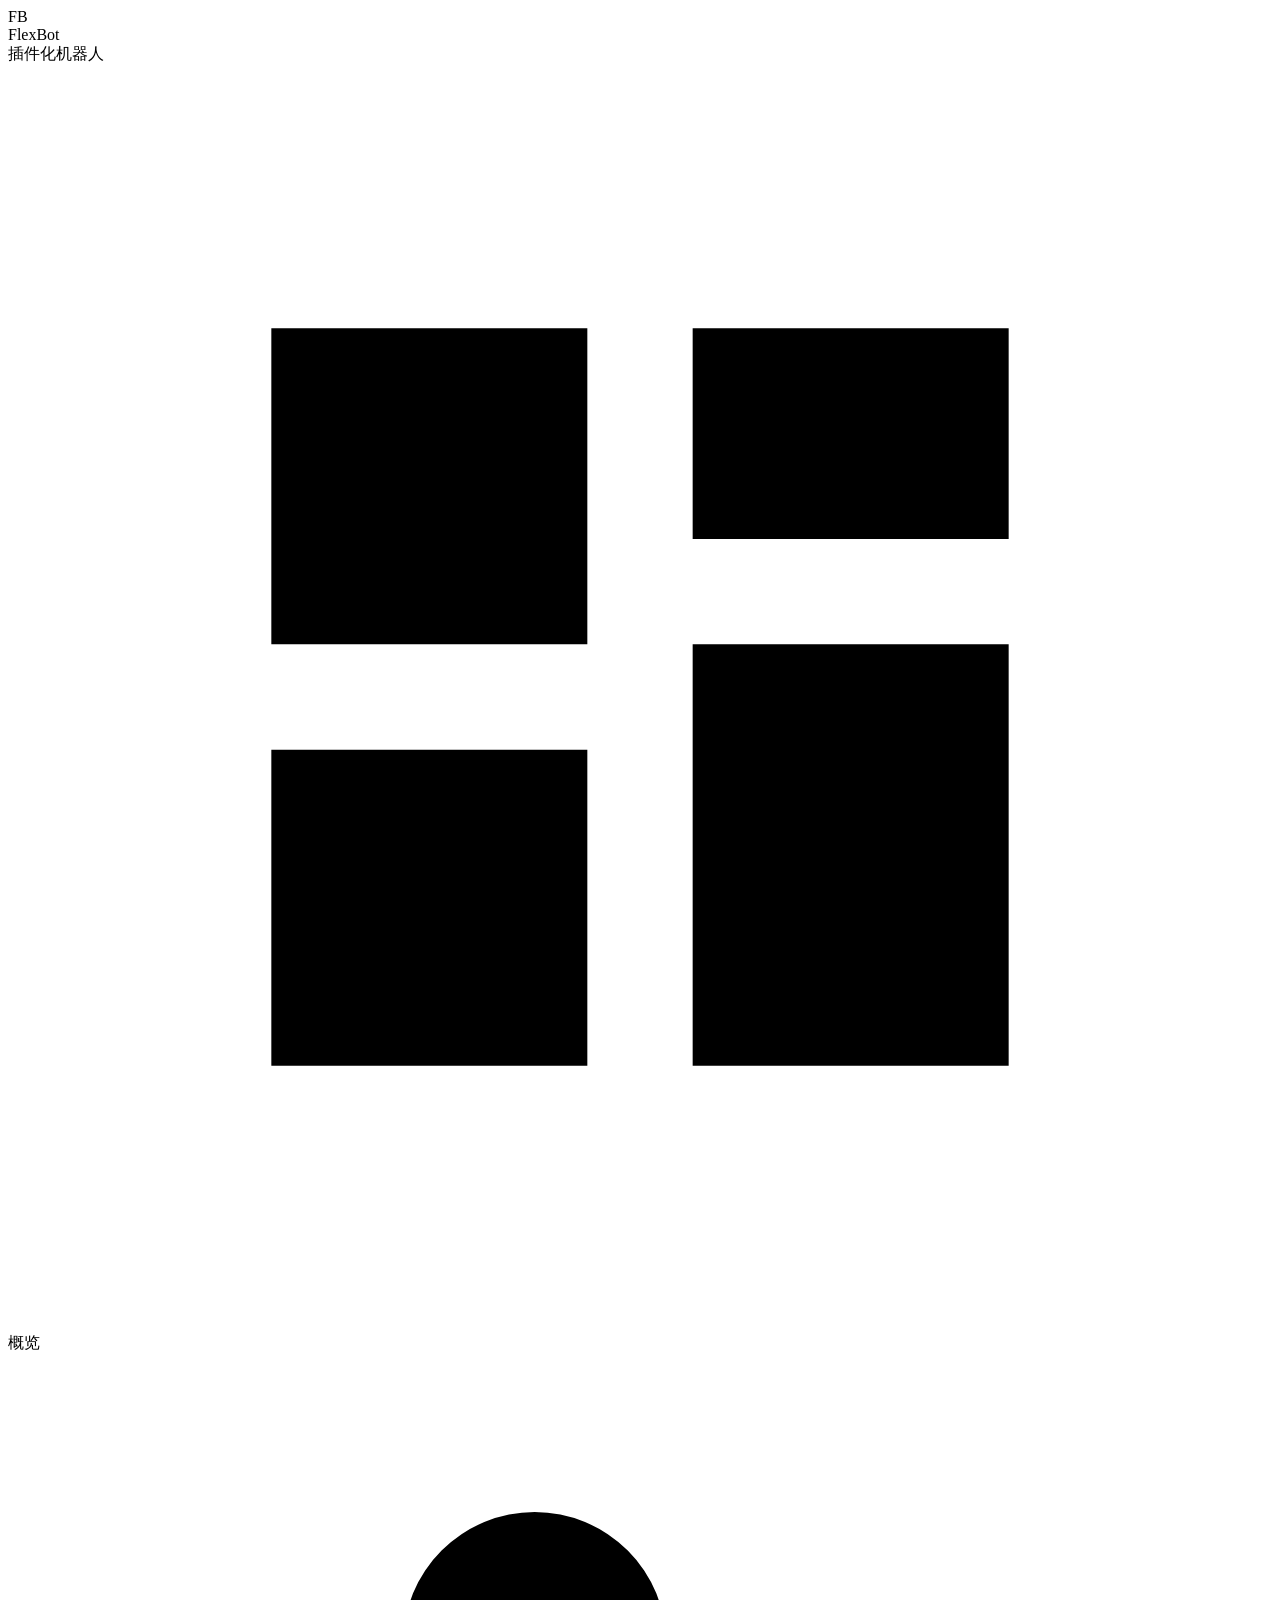
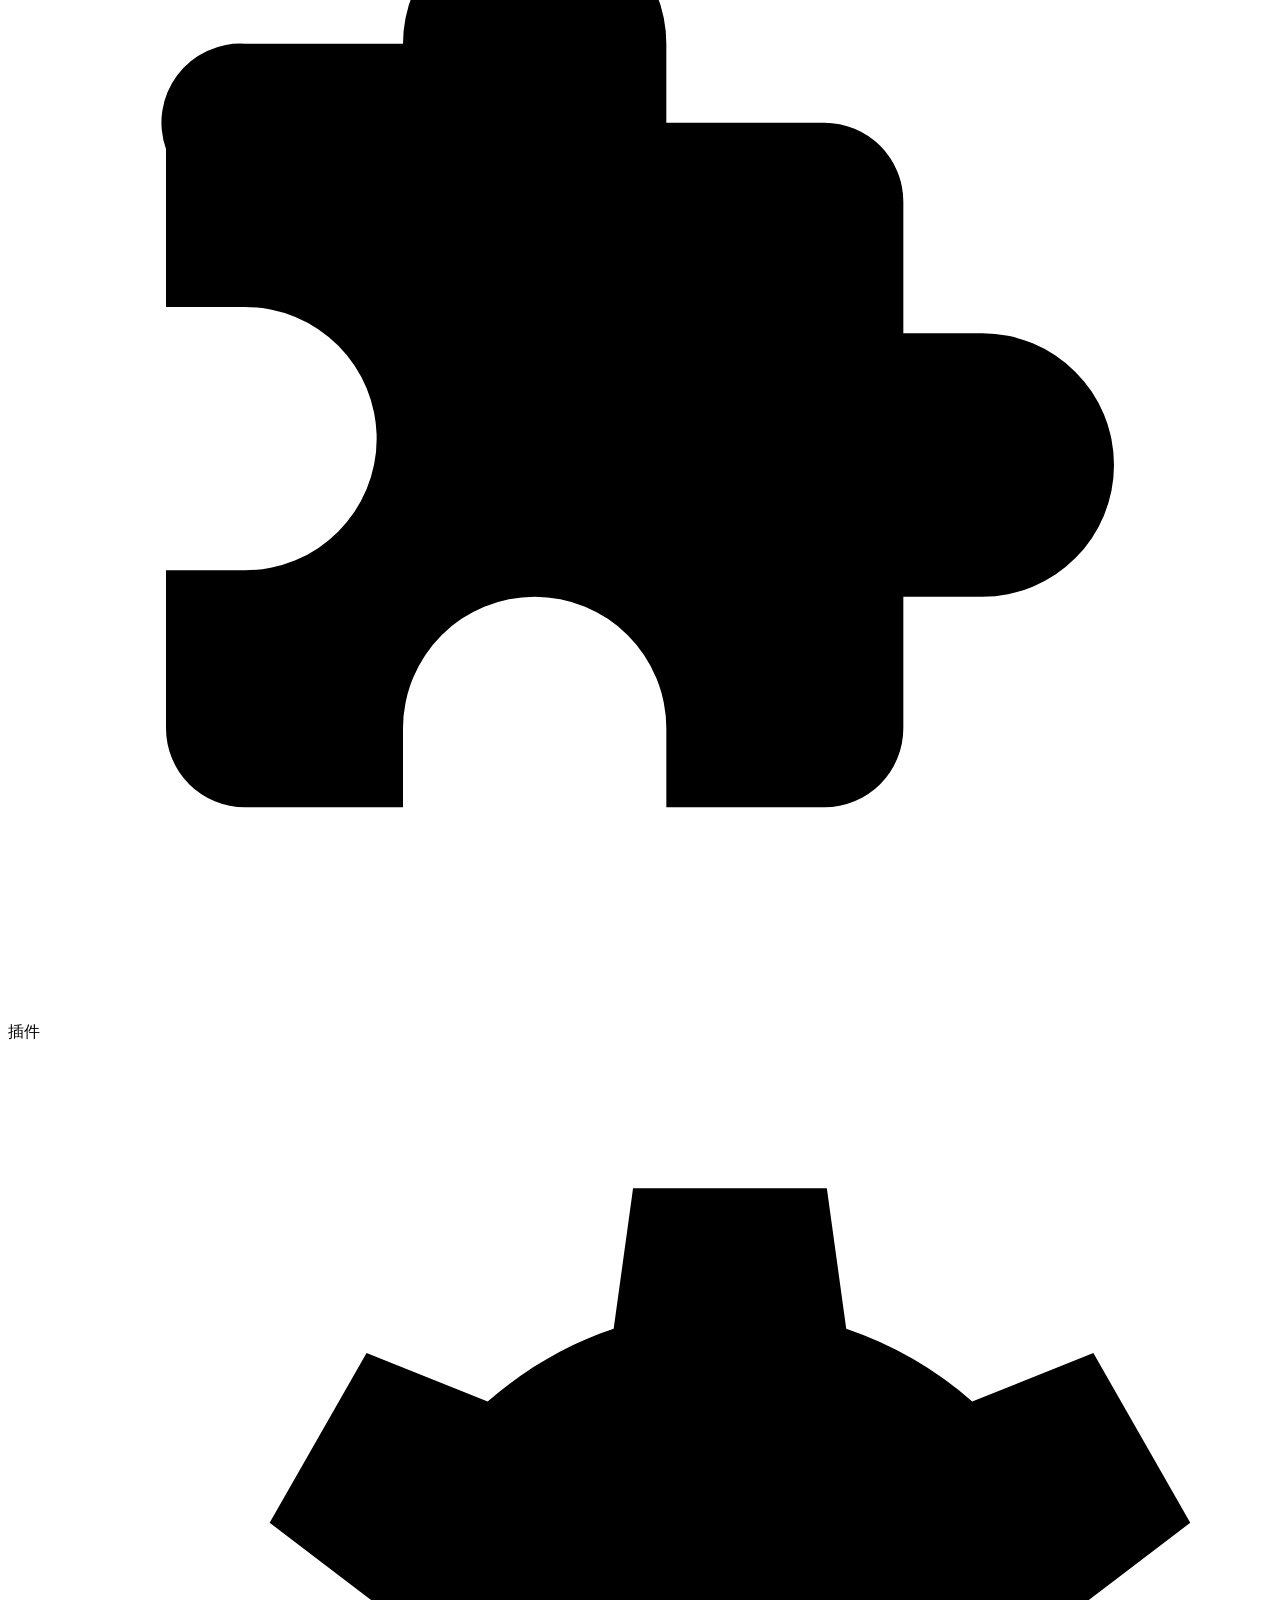
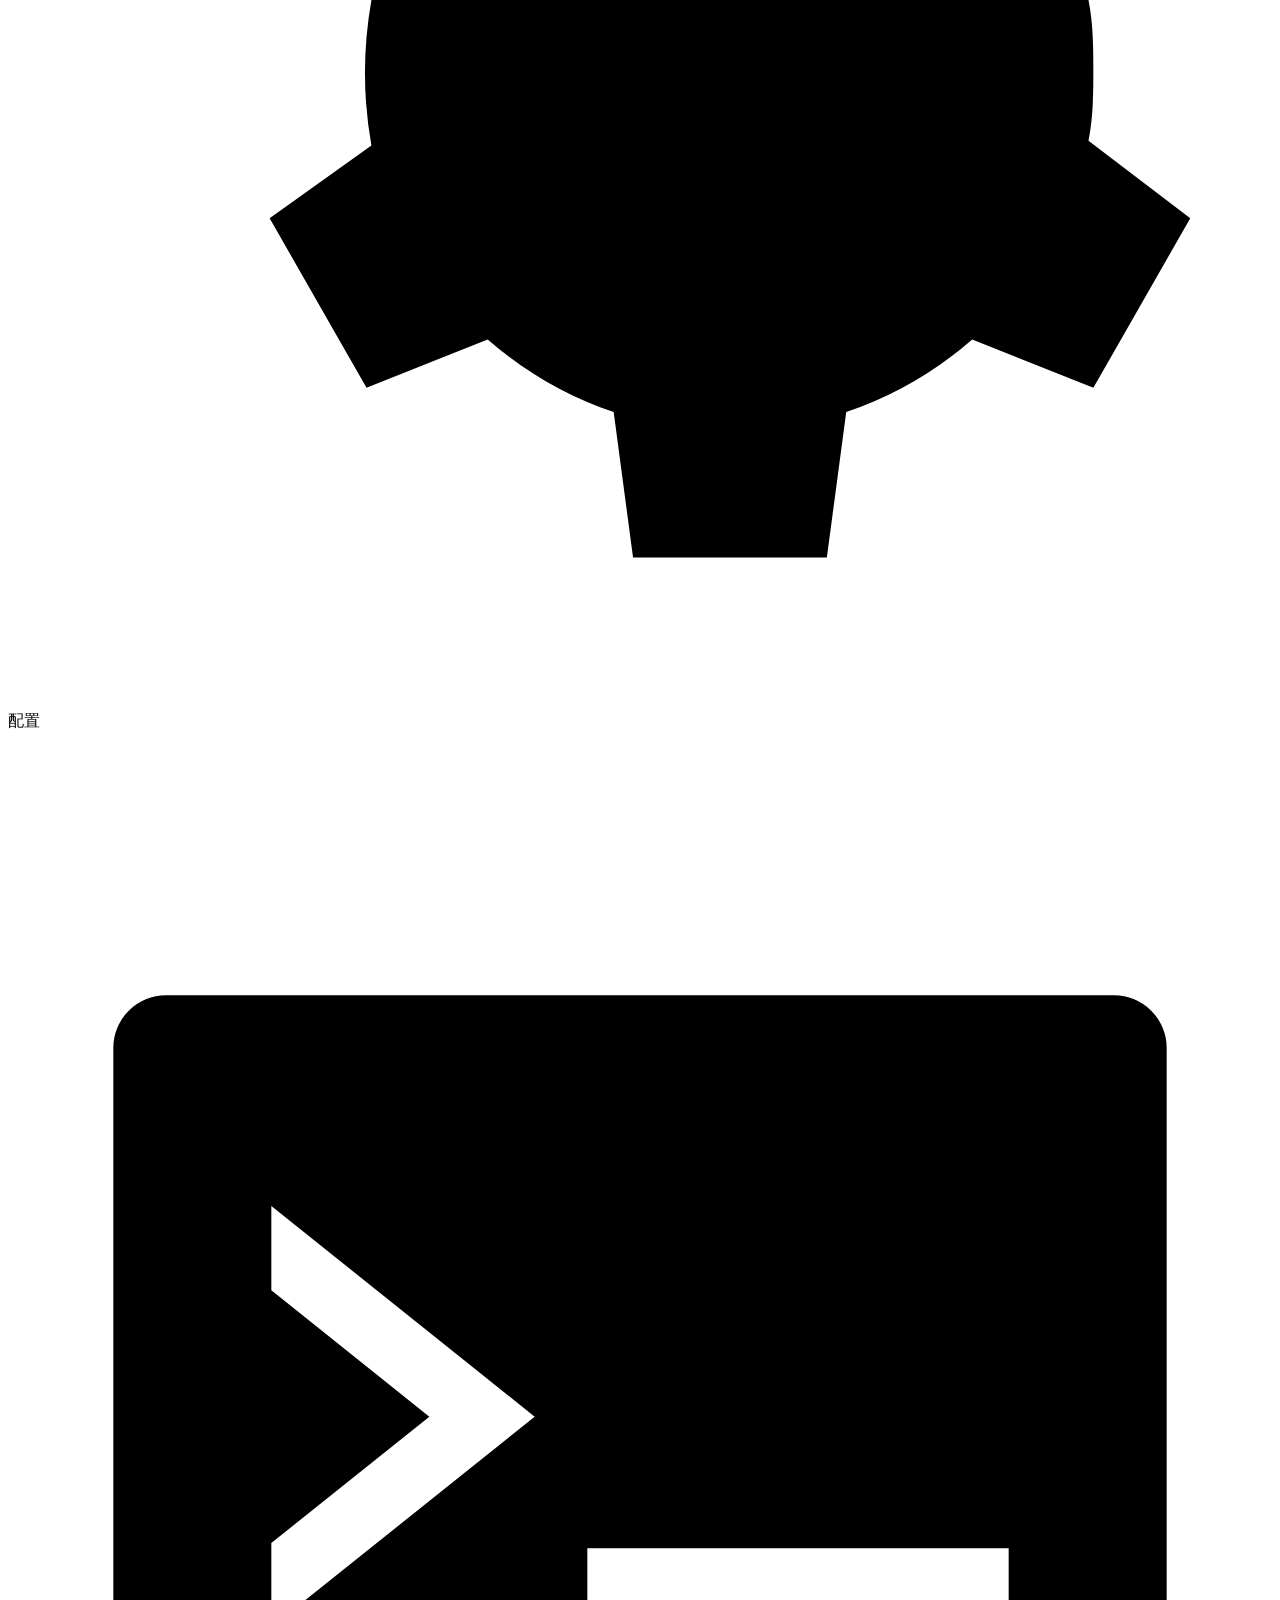
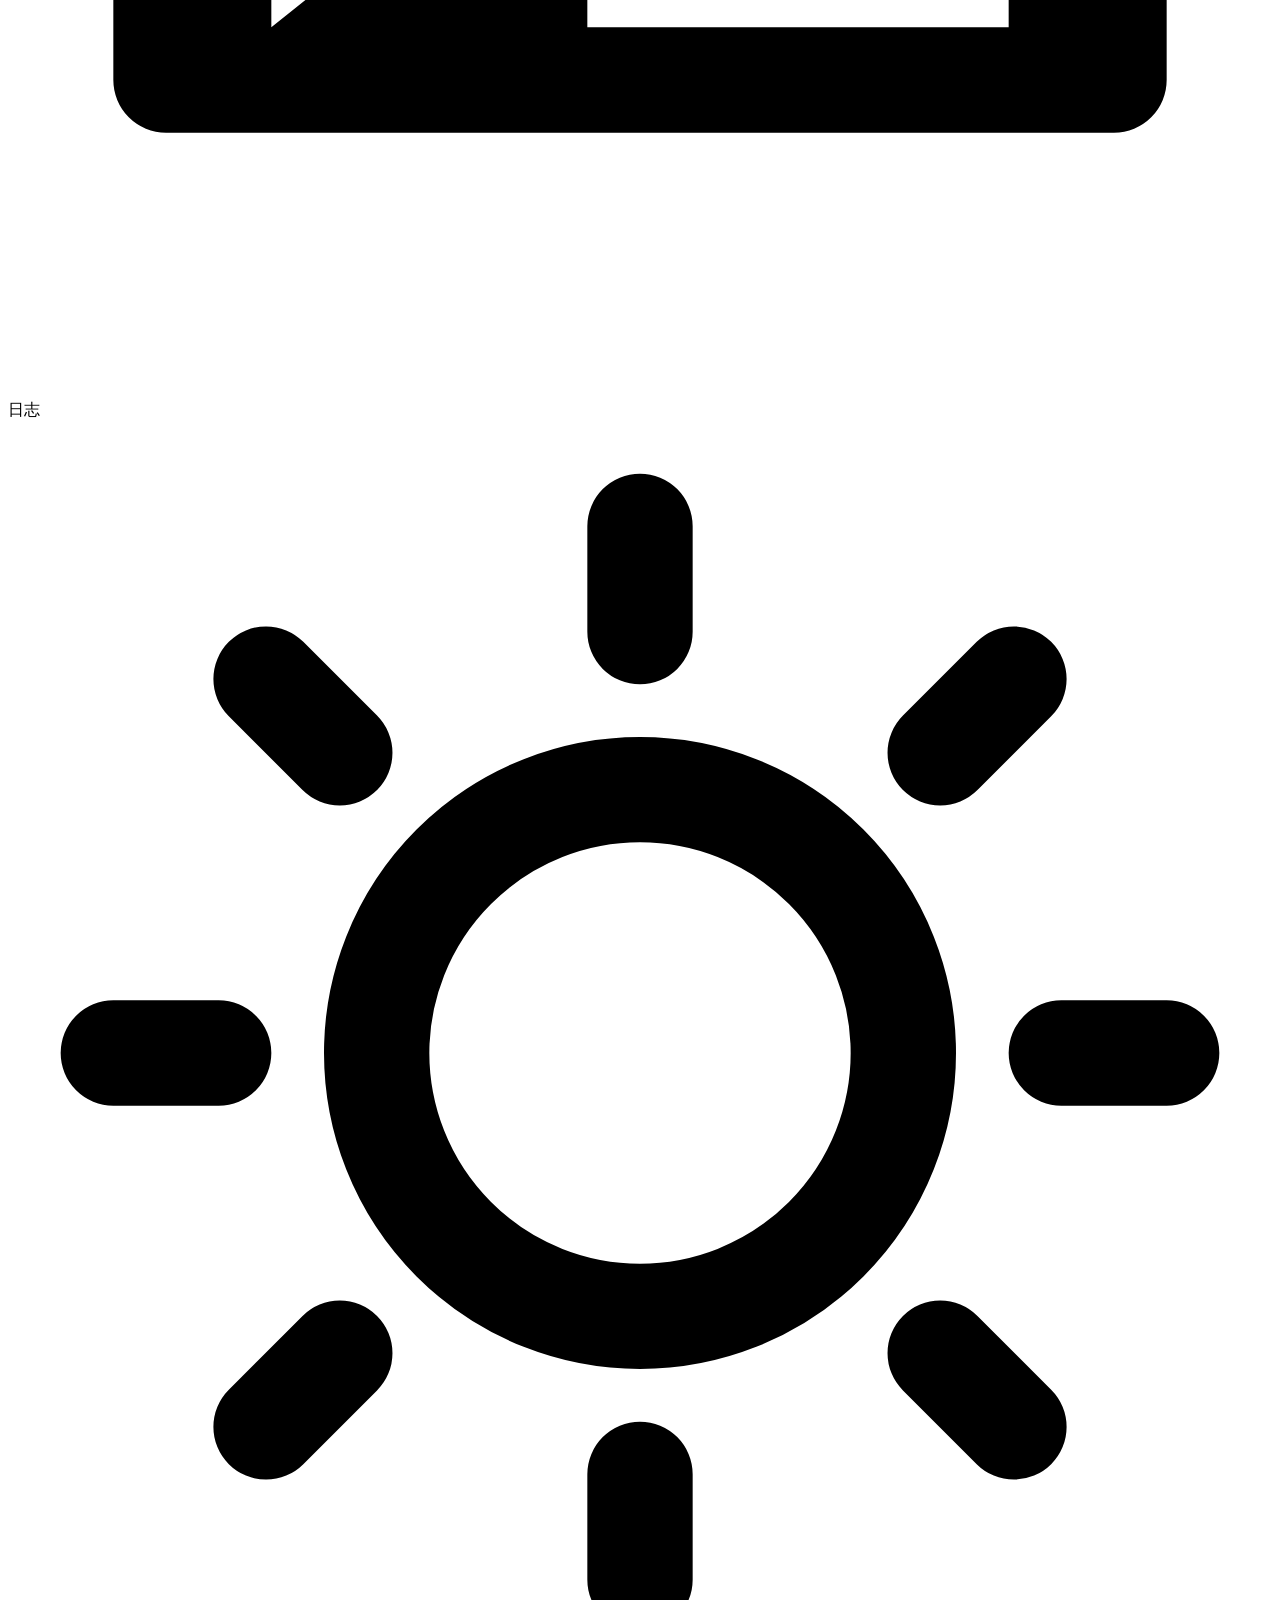
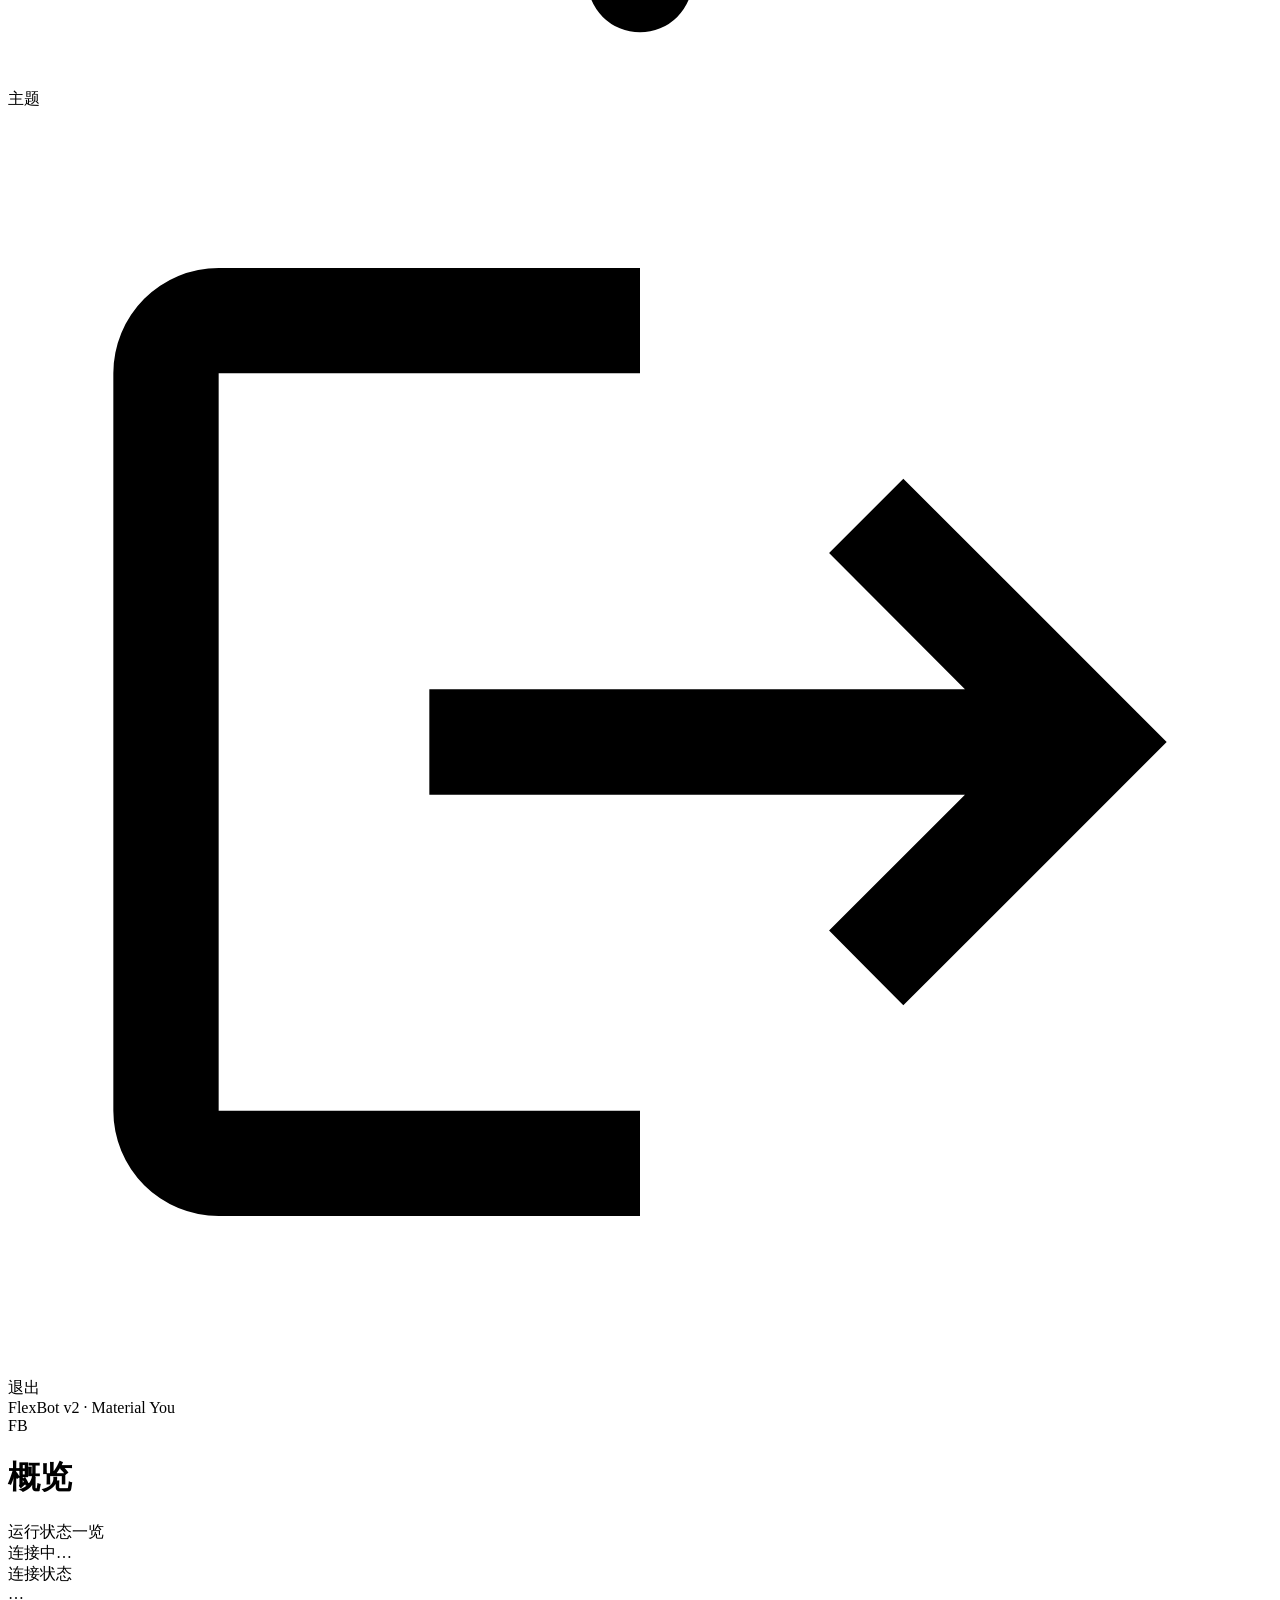
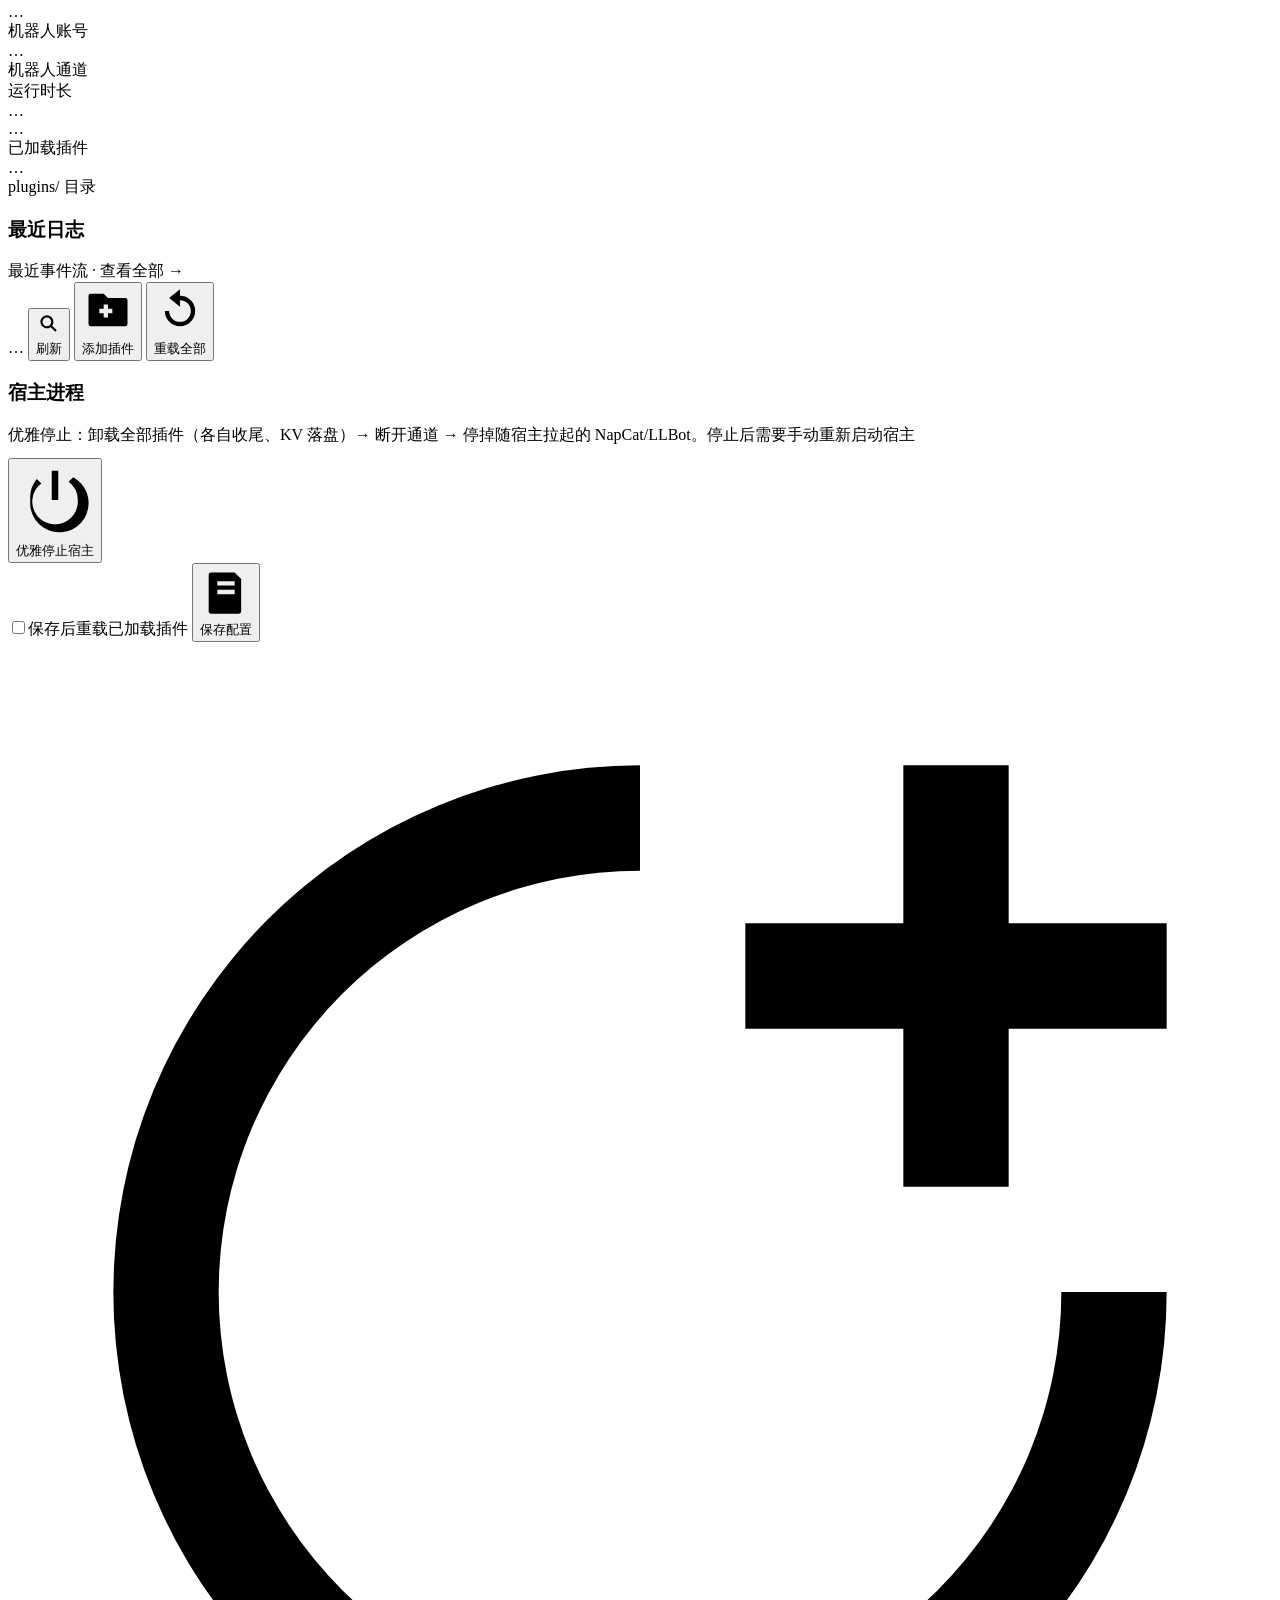
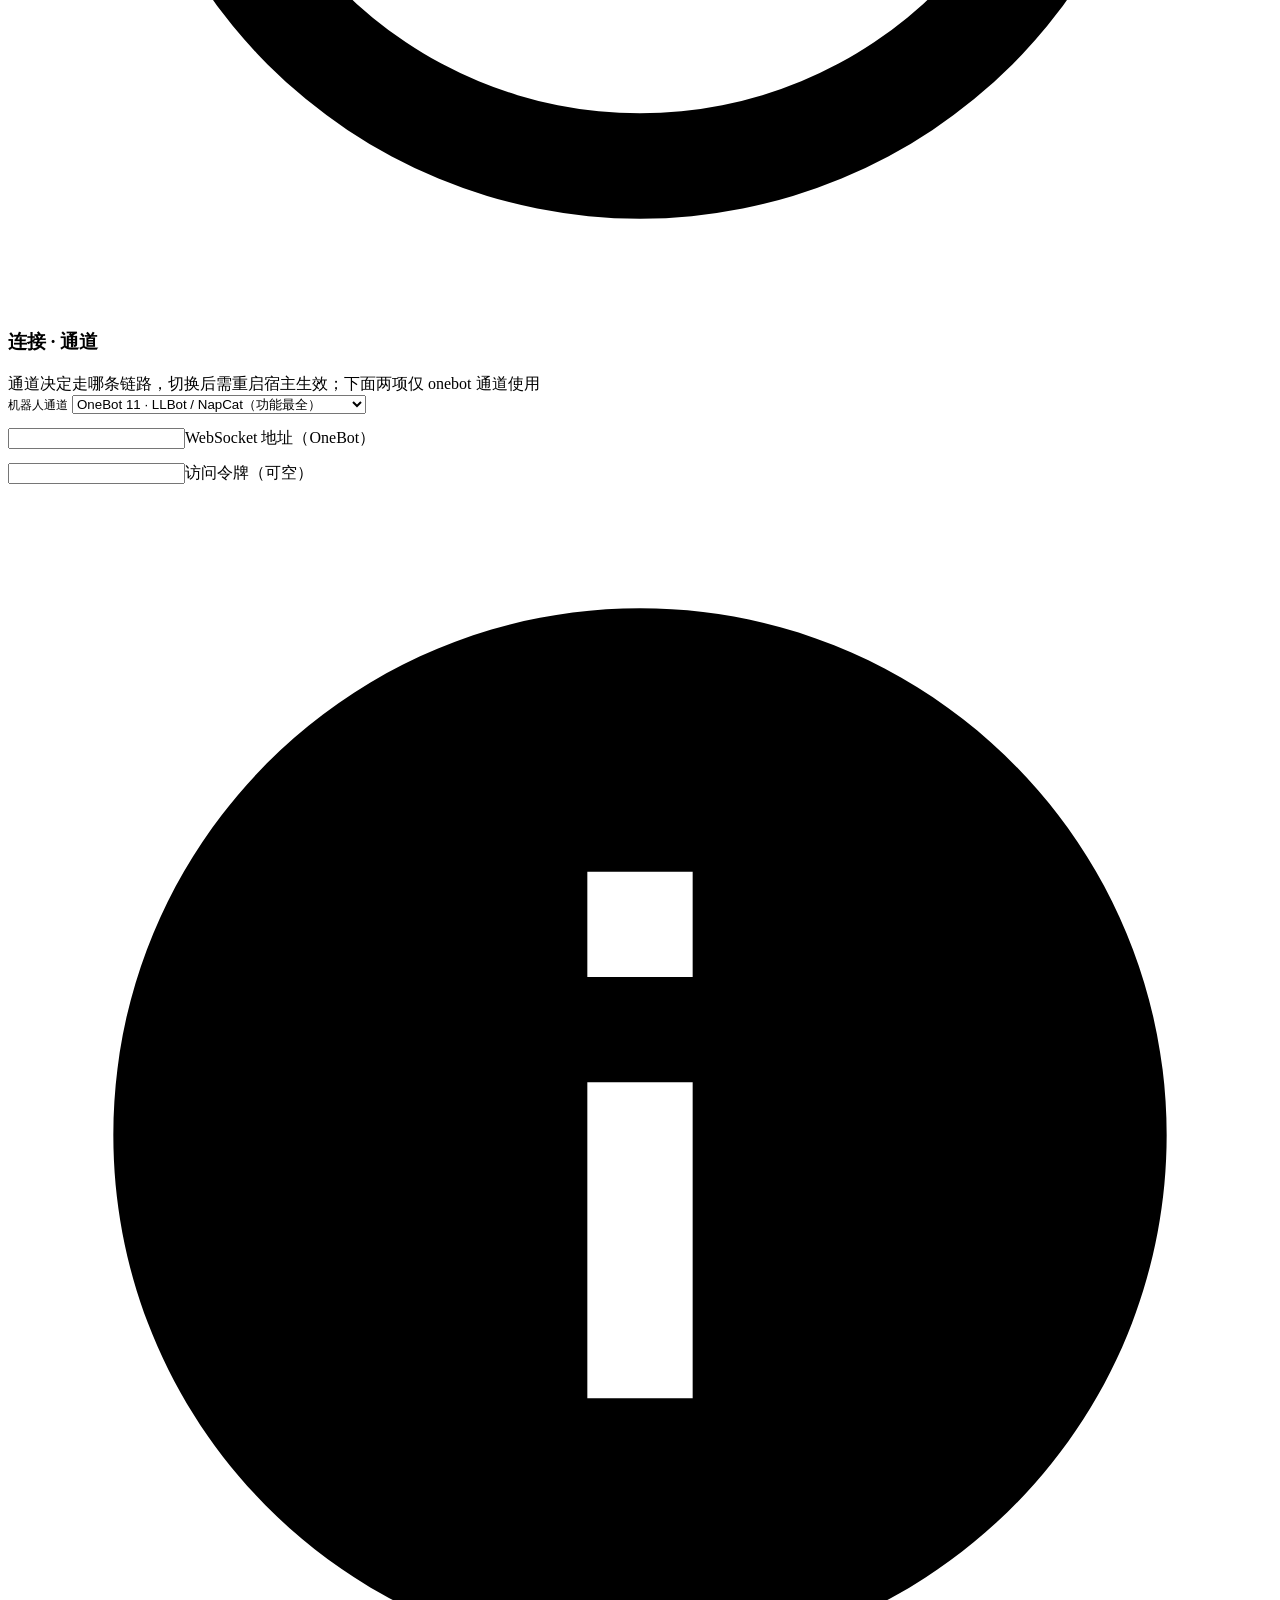
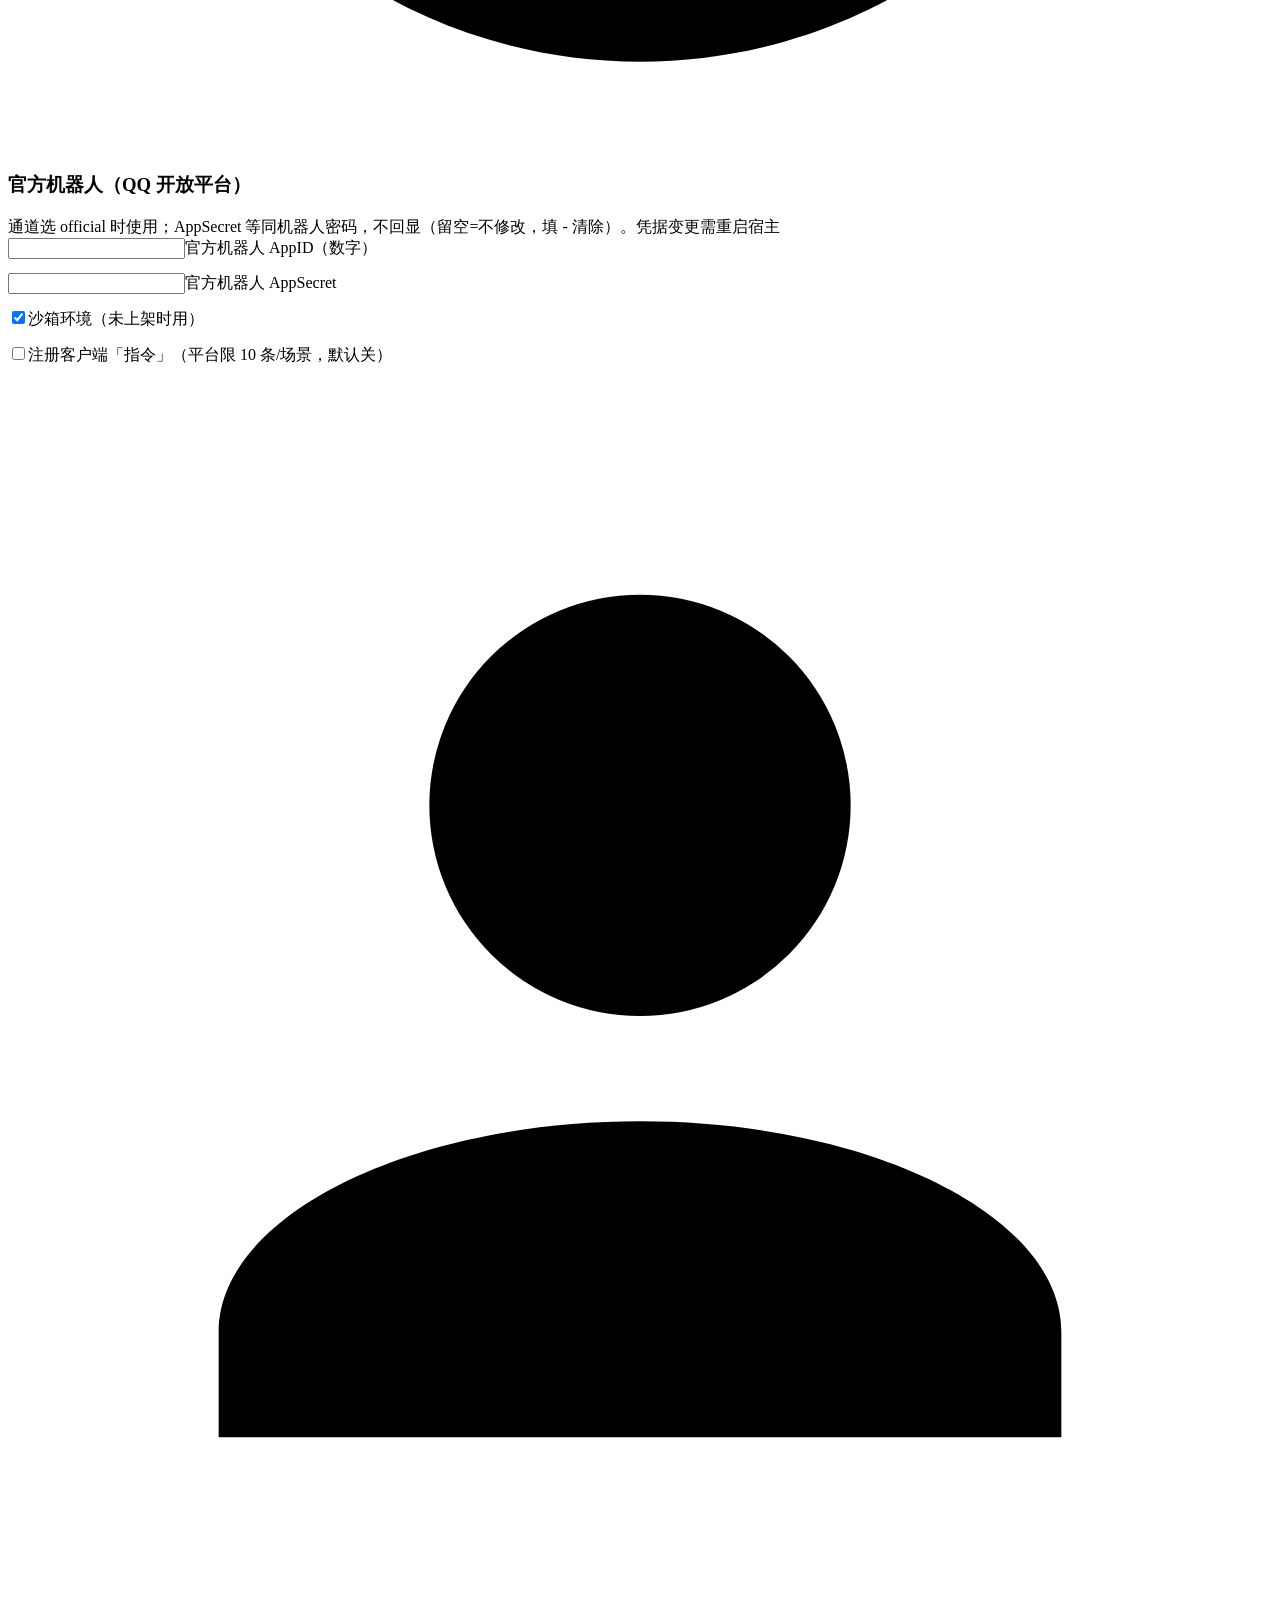
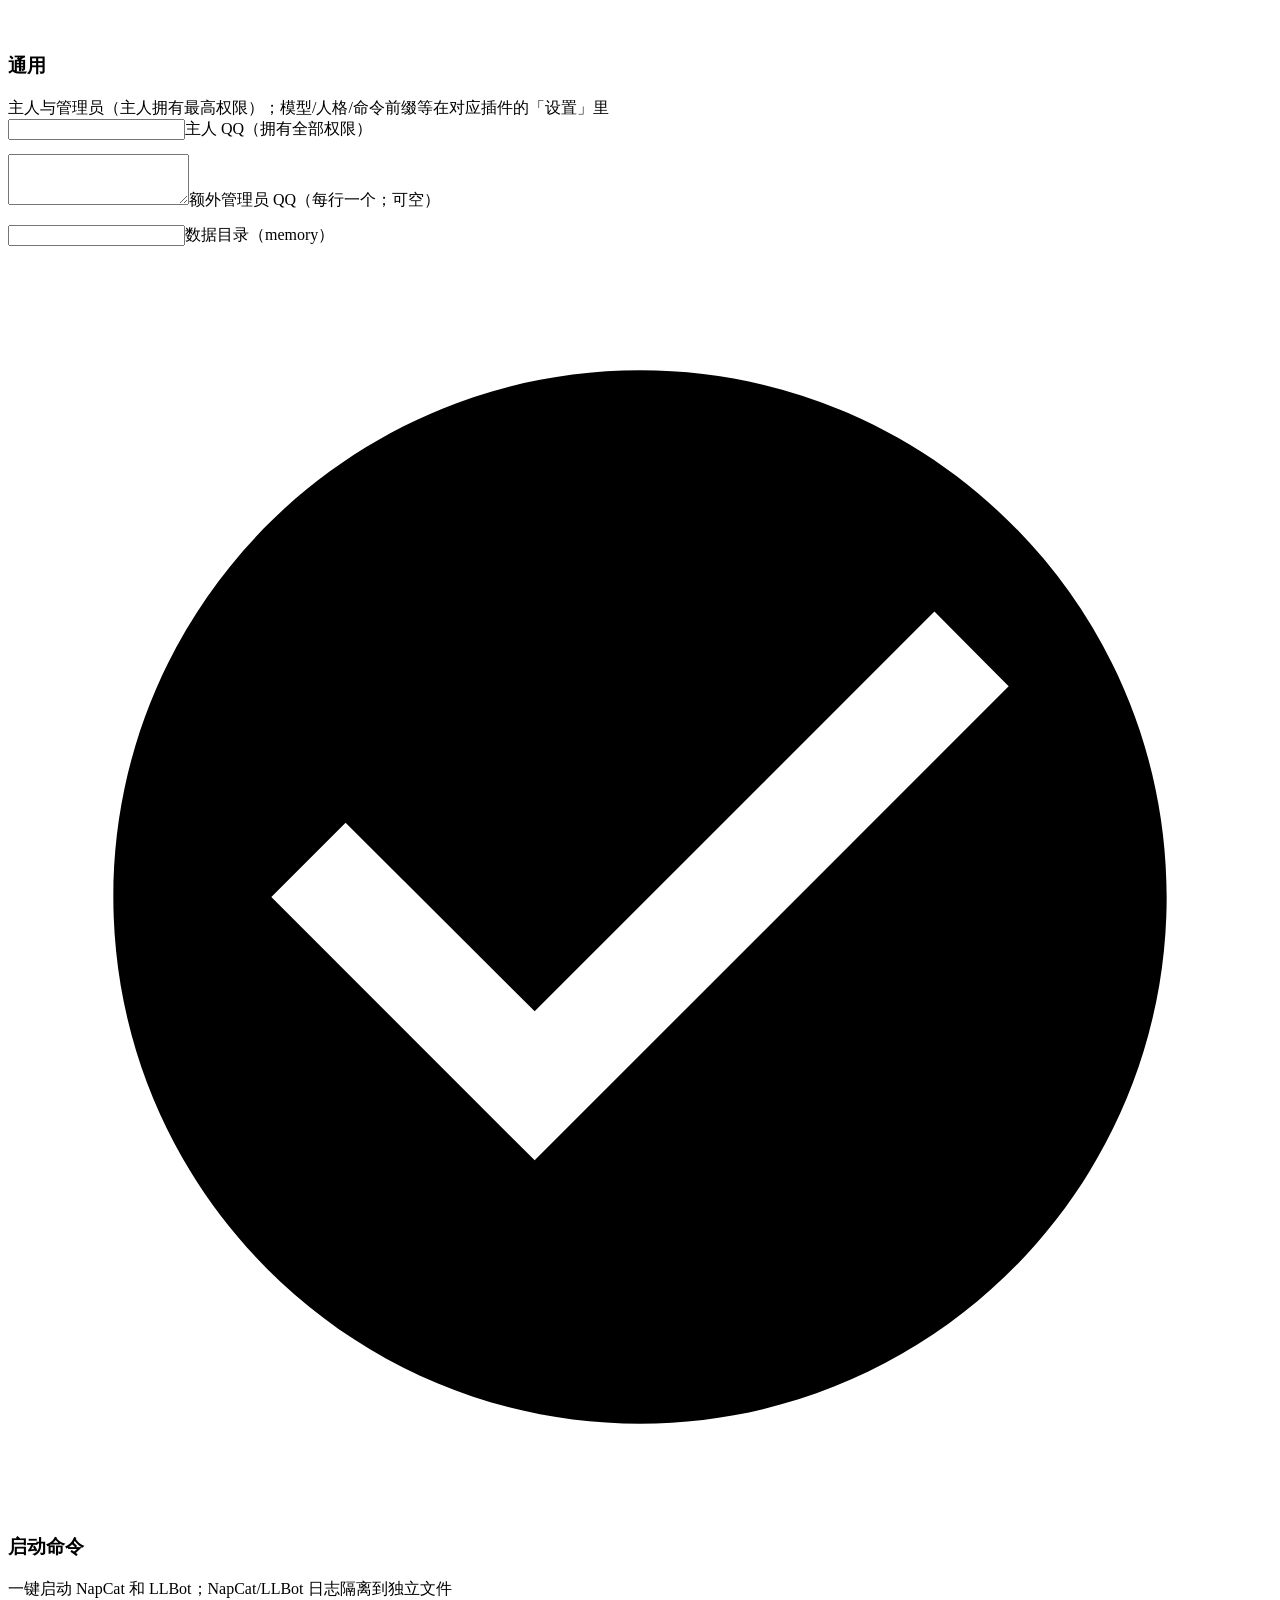
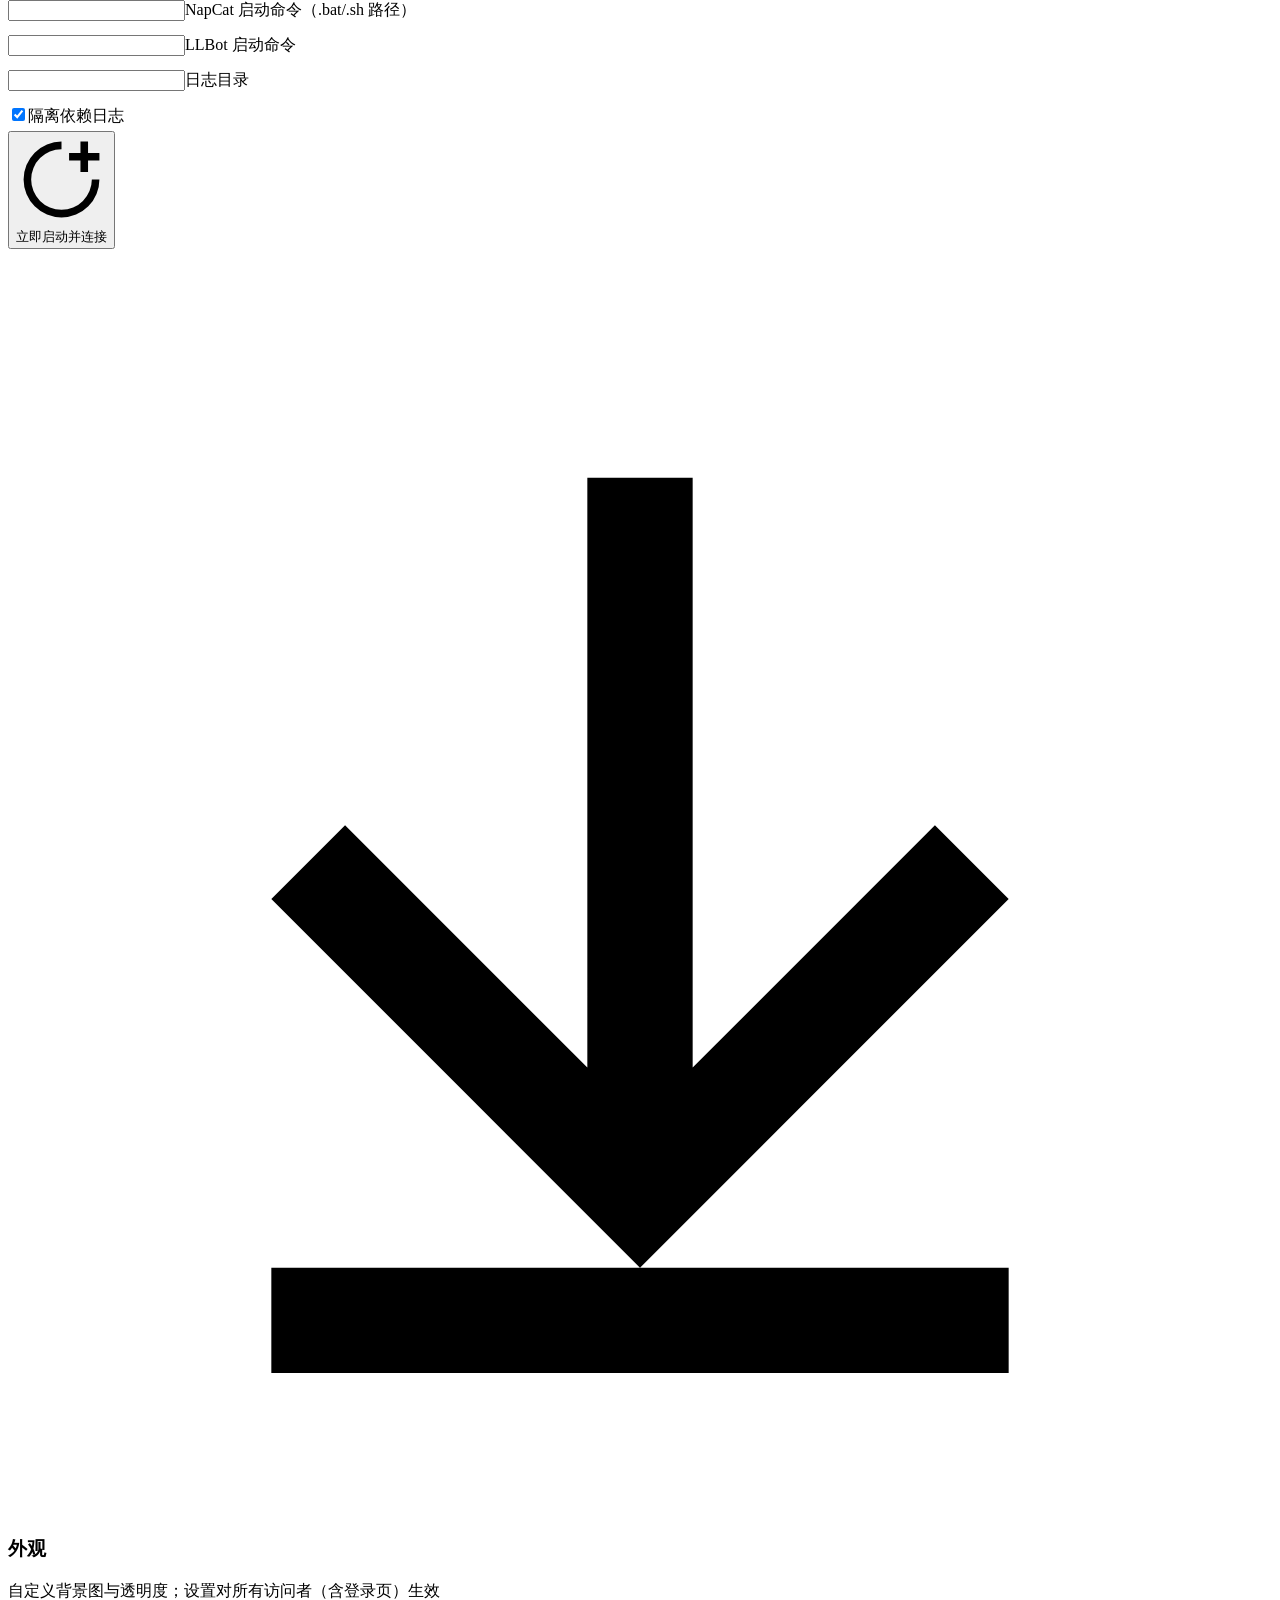
==== commit fb028201: "feat(host): 消息去重 + 运行统计/消息流 + /healthz + 单元测试与 CI 阶段 3 去重（跨通道，宿主层统一） - MessageDedup：按 (通道, 会话, 消息id)" ====
--- a/FlexBot/WebUi/index.html
+++ b/FlexBot/WebUi/index.html
@@ -85,6 +85,16 @@
 
       <!-- 配置 -->
       <section class="page" id="page-config">
+        <div class="card">
+          <h3>宿主进程</h3>
+          <div class="desc">优雅停止：卸载全部插件（各自收尾、KV 落盘）→ 断开通道 → 停掉随宿主拉起的 NapCat/LLBot。停止后需要手动重新启动宿主</div>
+          <div style="display:flex;gap:10px;flex-wrap:wrap;margin-top:12px">
+            <button class="btn err-tonal" id="cfgShutdown" type="button">
+              <svg viewBox="0 0 24 24" fill="currentColor"><path d="M11 3h2v9h-2zM6.4 5.5l1.4 1.4A7 7 0 1 0 19 12a7 7 0 0 0-2.8-5.6l1.4-1.4A9 9 0 1 1 4.4 12a9 9 0 0 1 2-6.5z"/></svg>优雅停止宿主
+            </button>
+            <span class="visionhint" id="cfgShutdownHint" style="margin:0"></span>
+          </div>
+        </div>
         <div id="cfgSaveBar">
           <label class="switch"><input type="checkbox" id="cfgReload"><span class="track"><span class="thumb"></span></span>保存后重载已加载插件</label>
           <button class="btn filled" id="cfgSave">
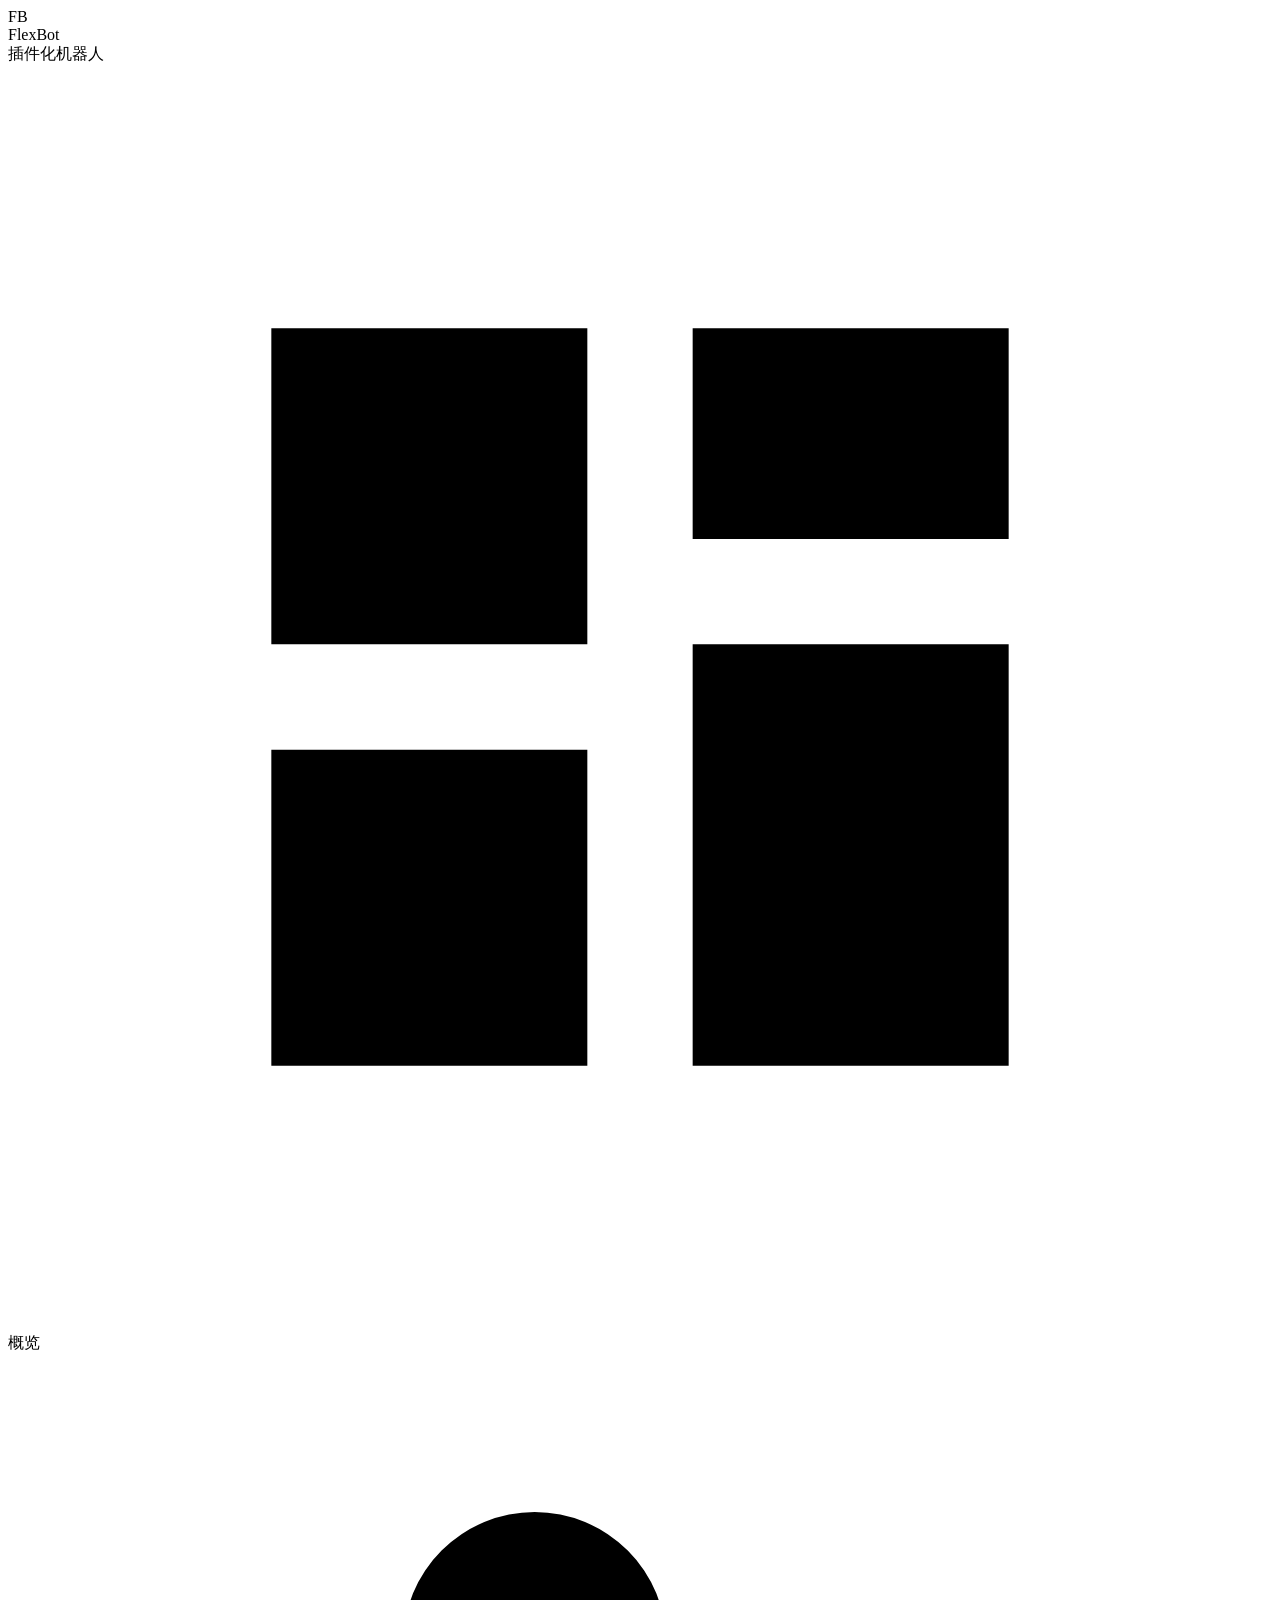
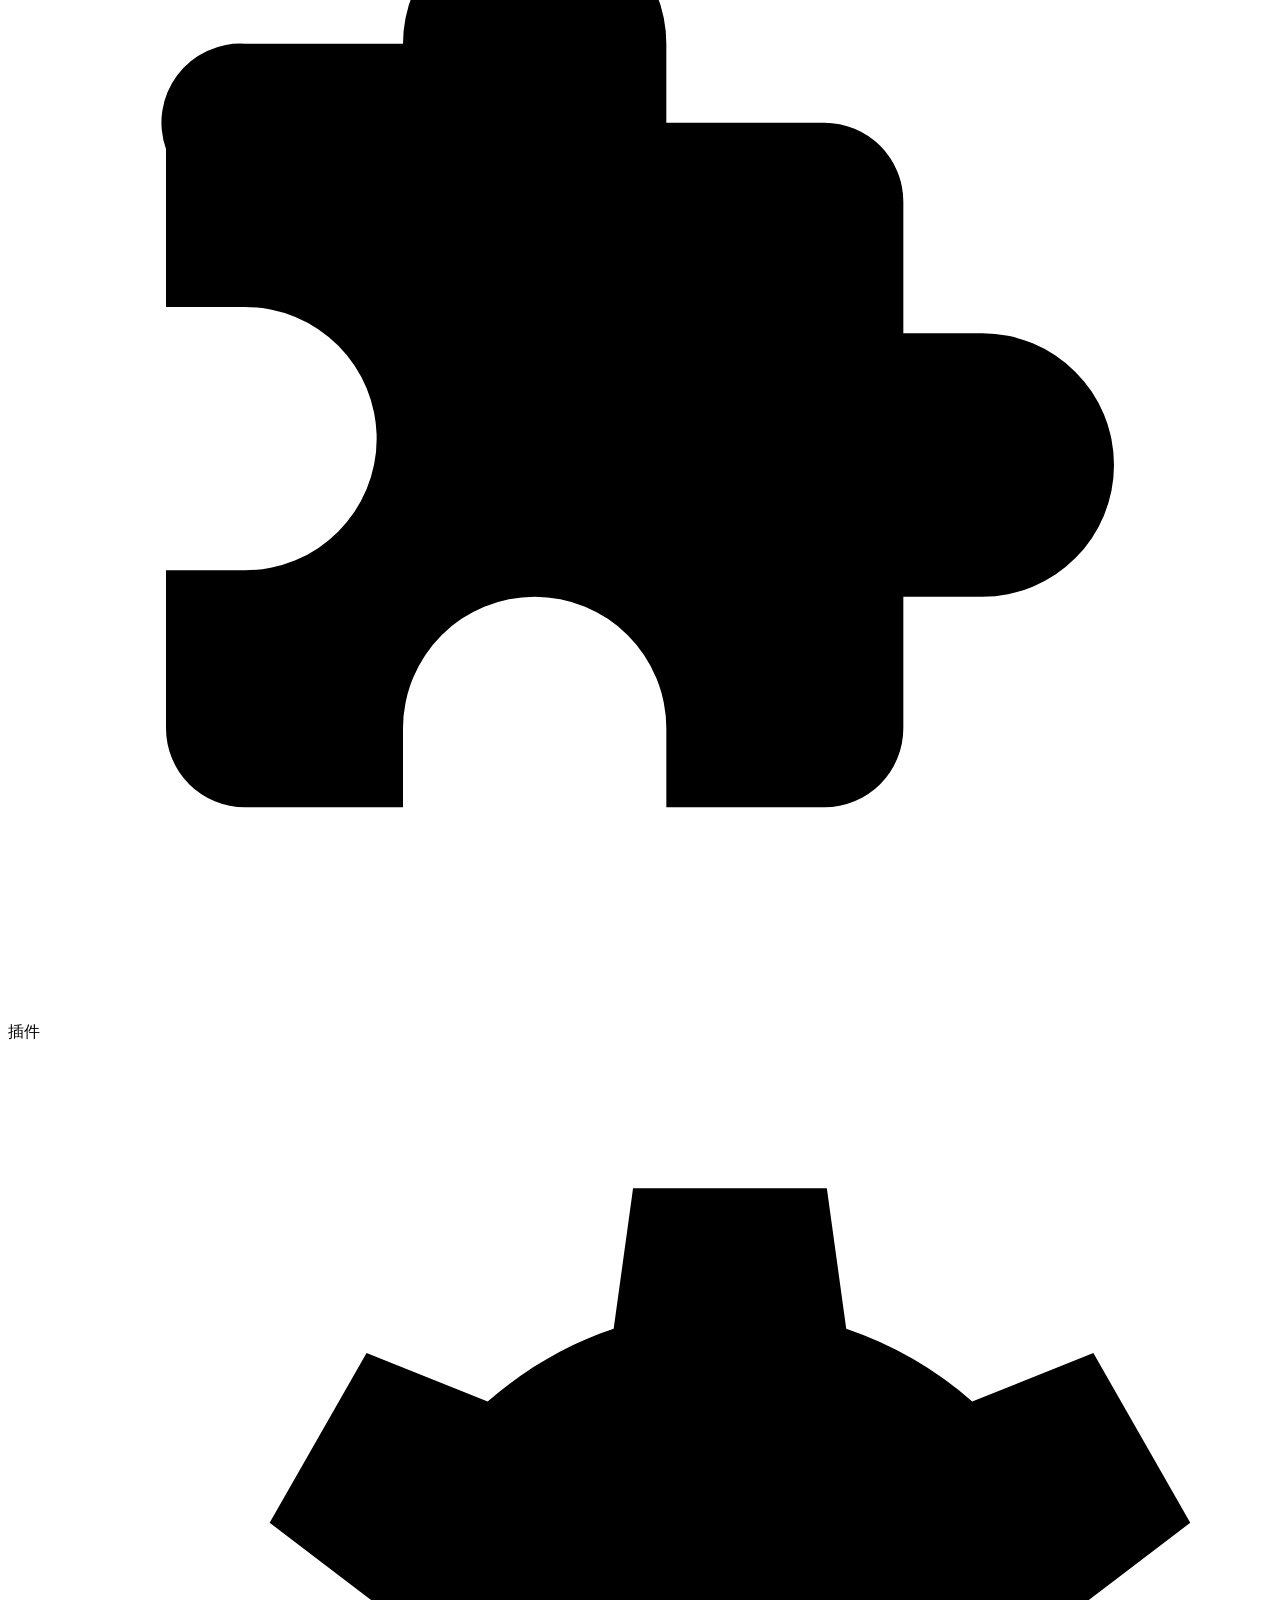
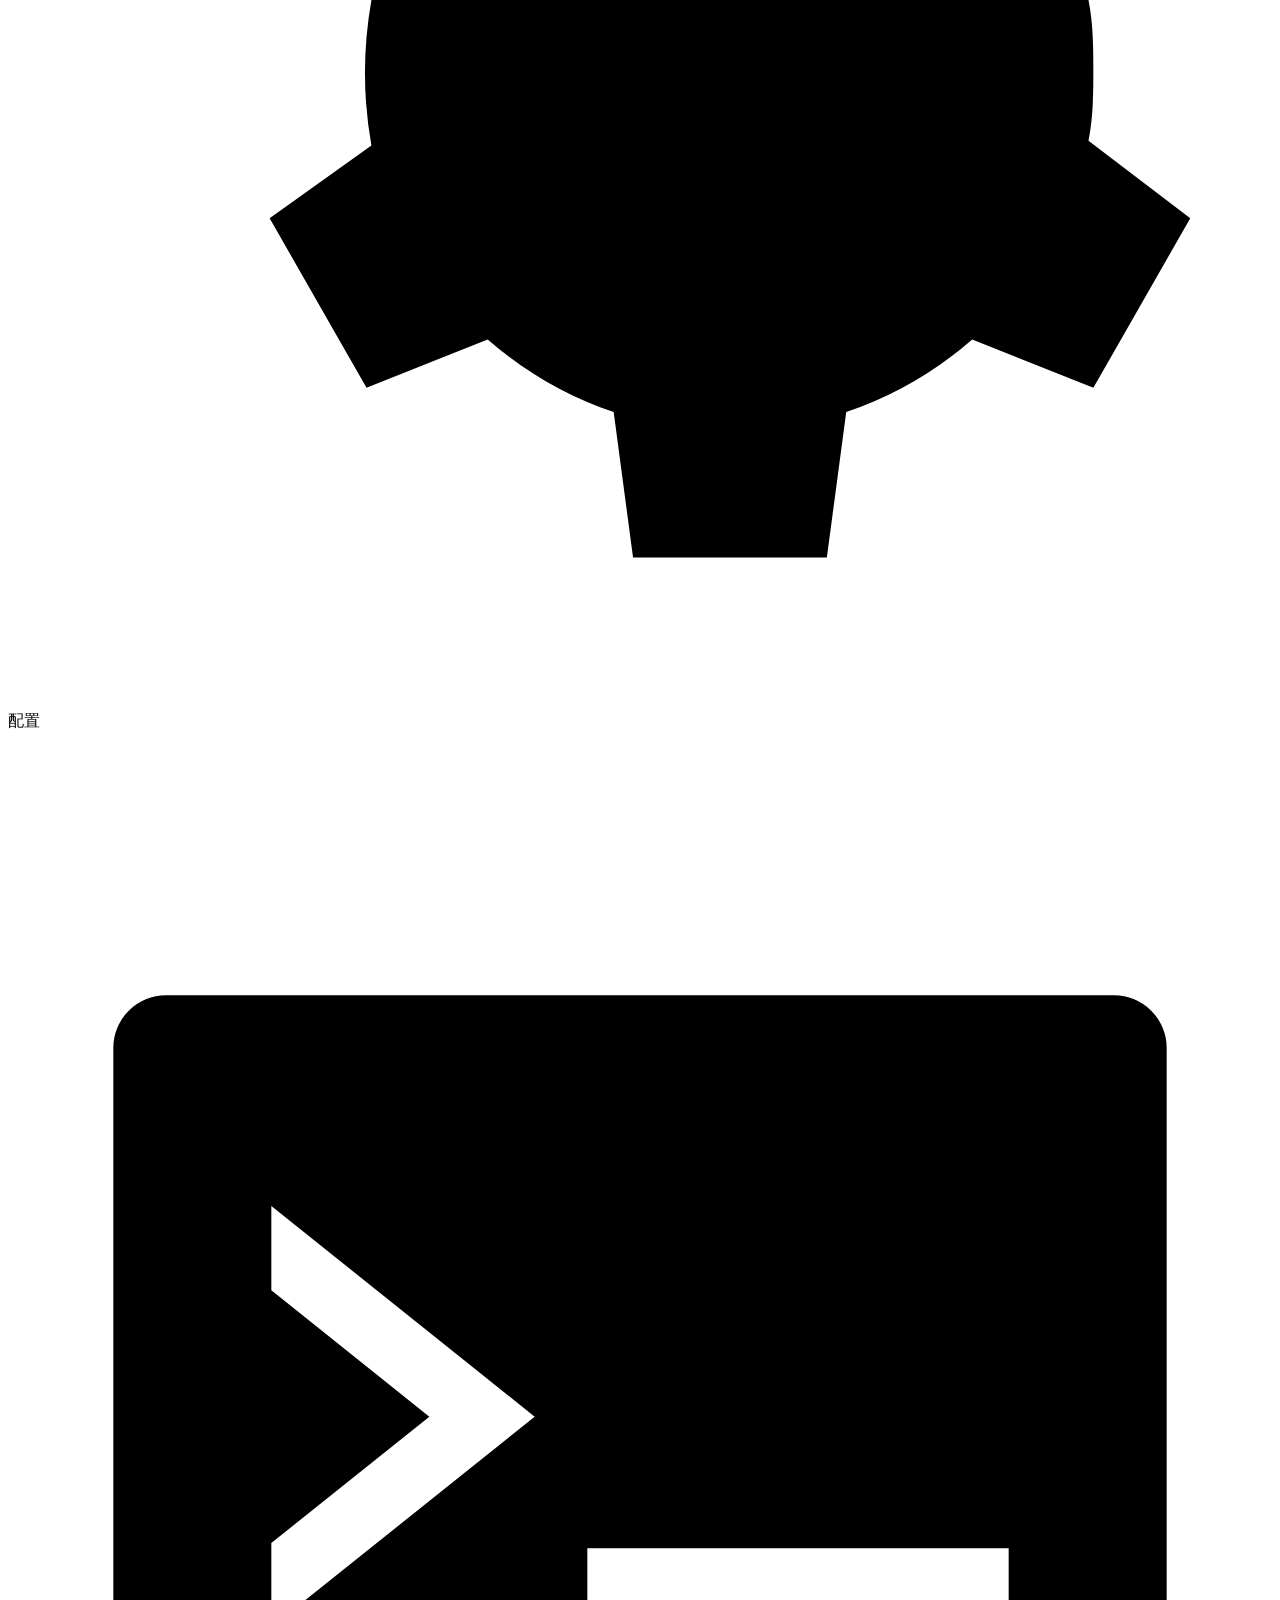
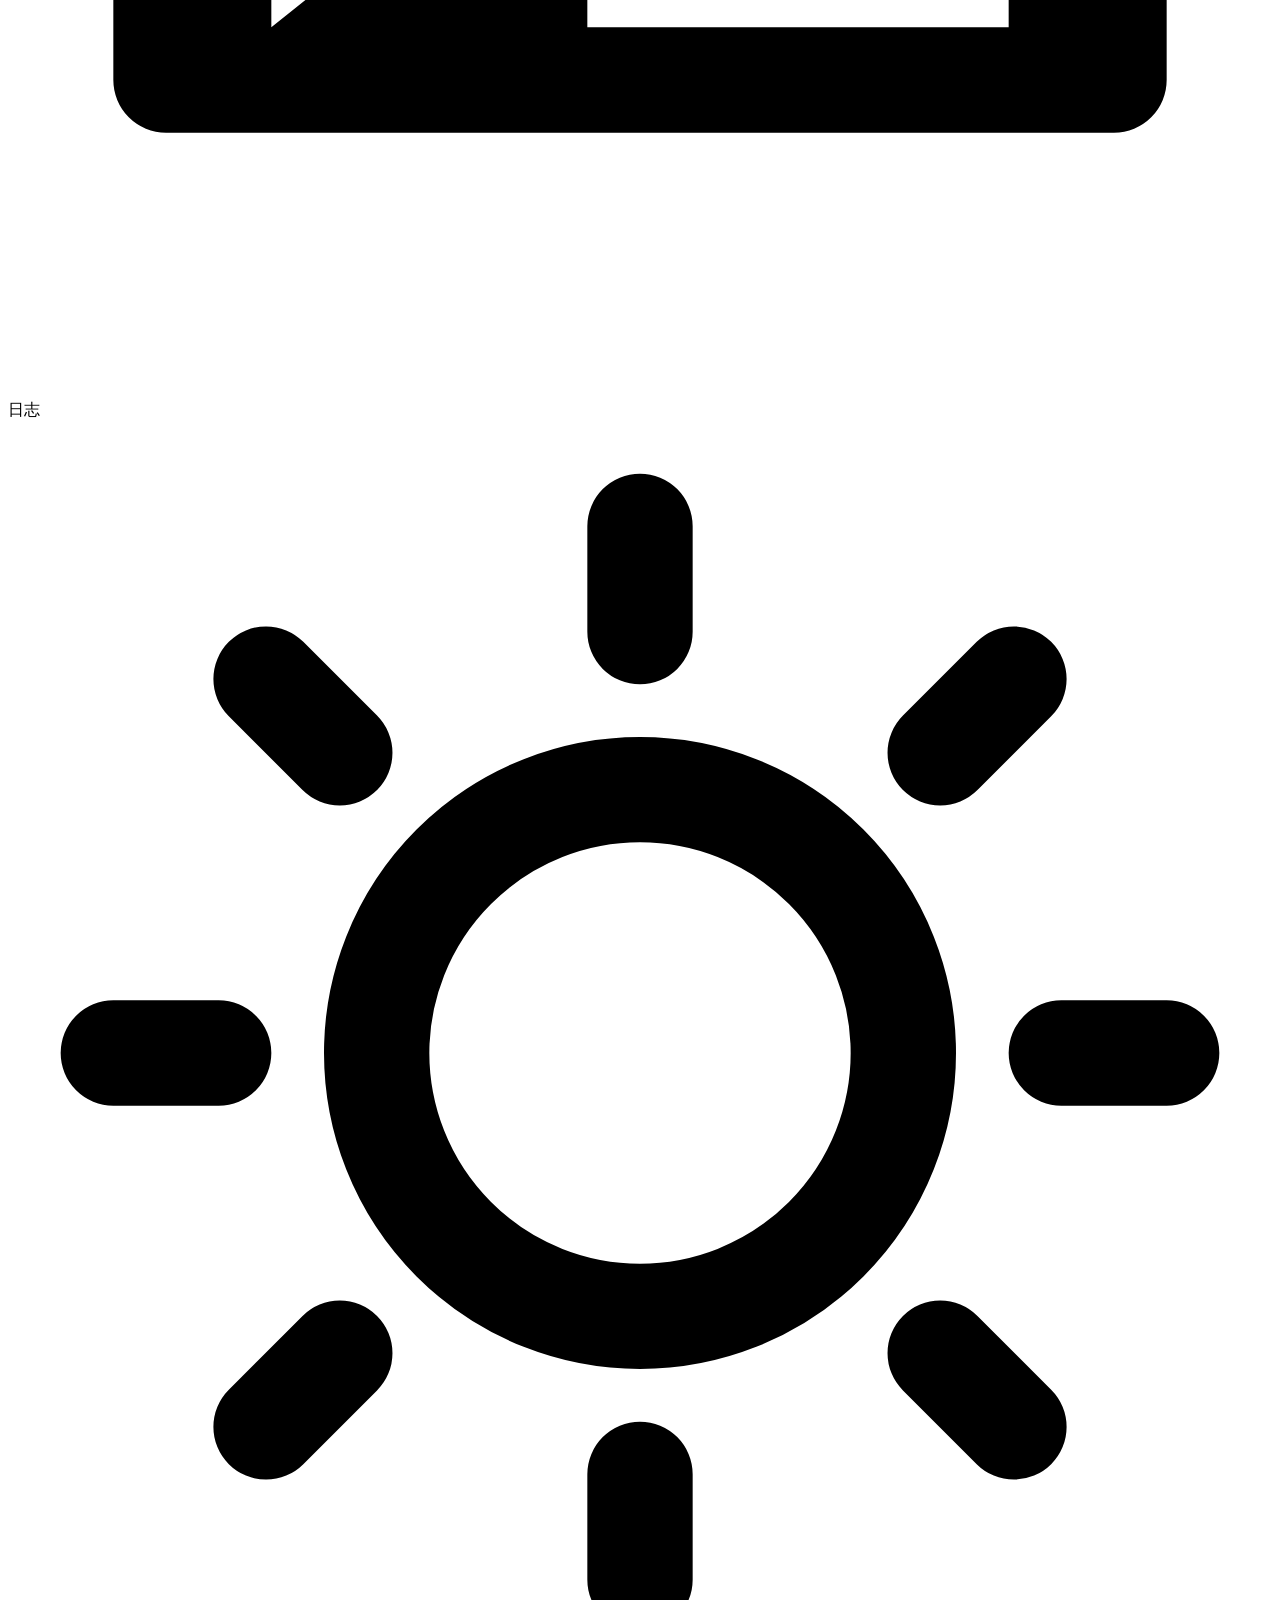
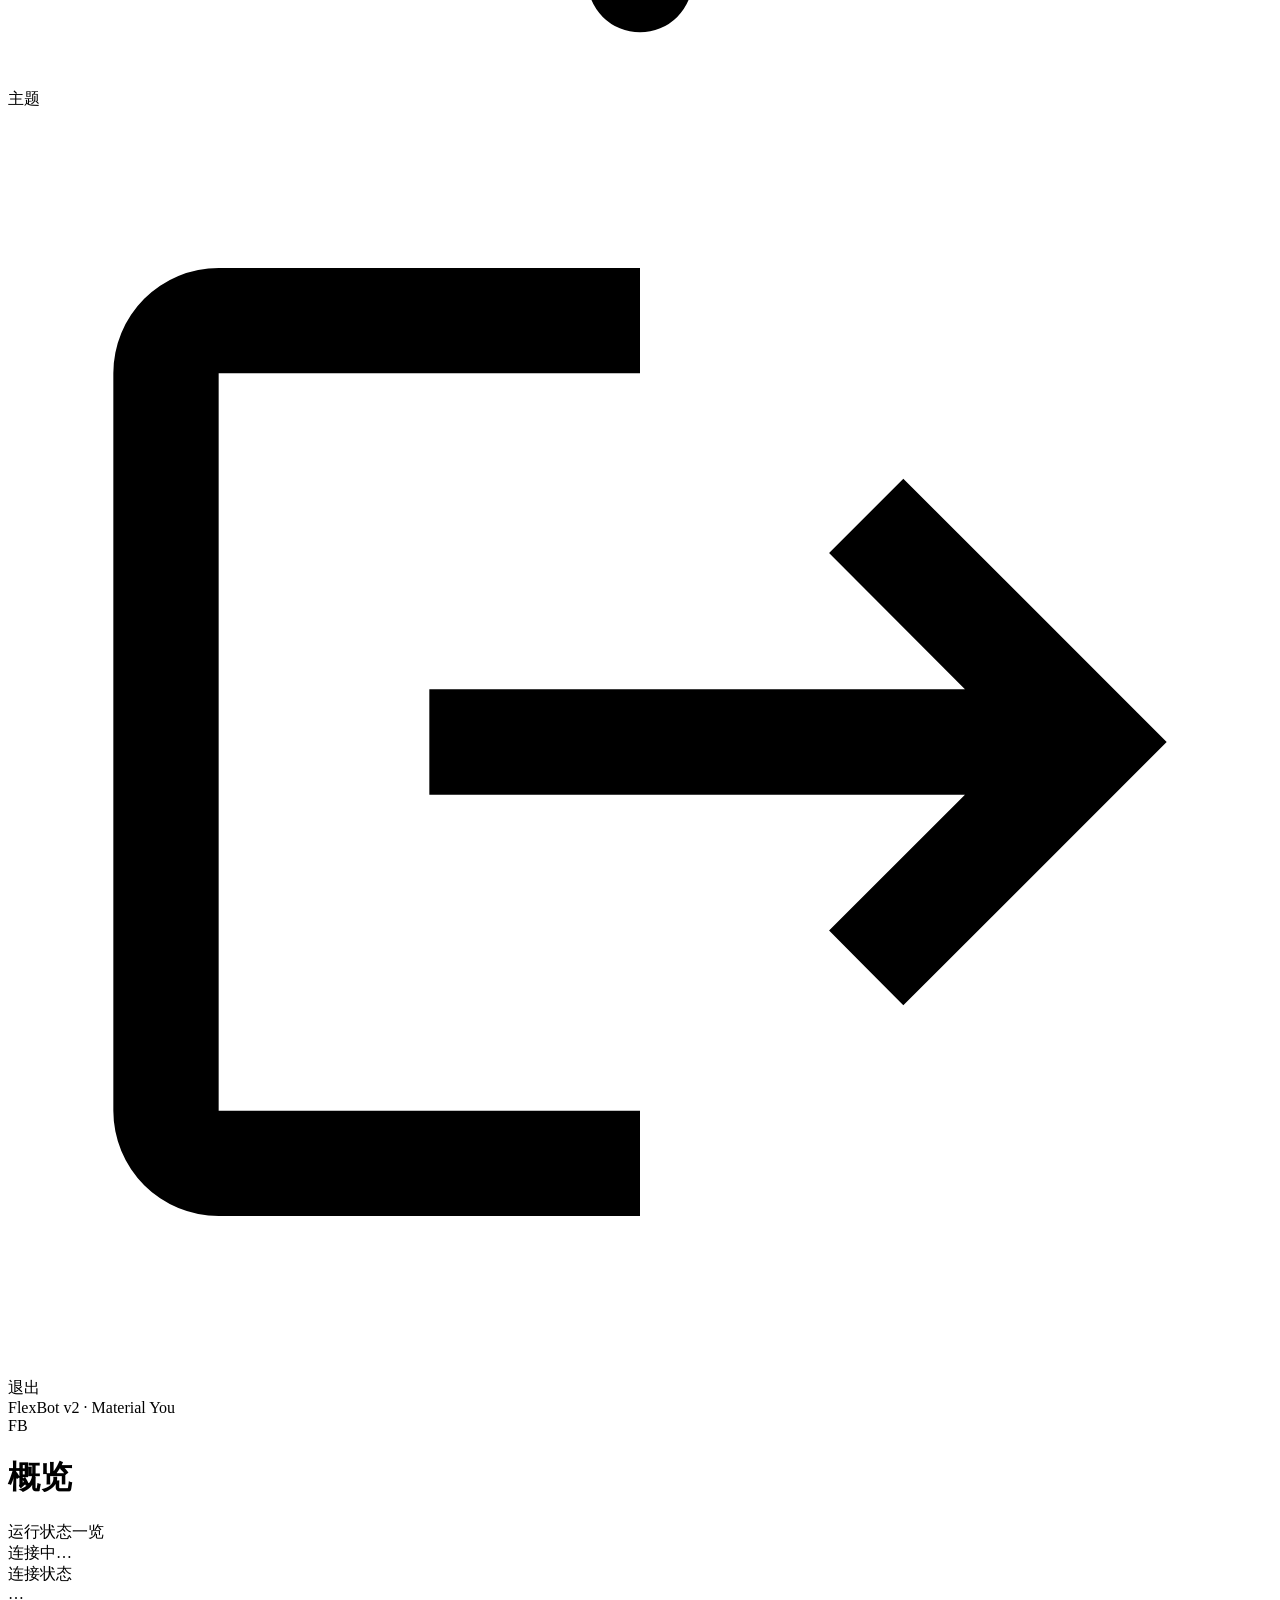
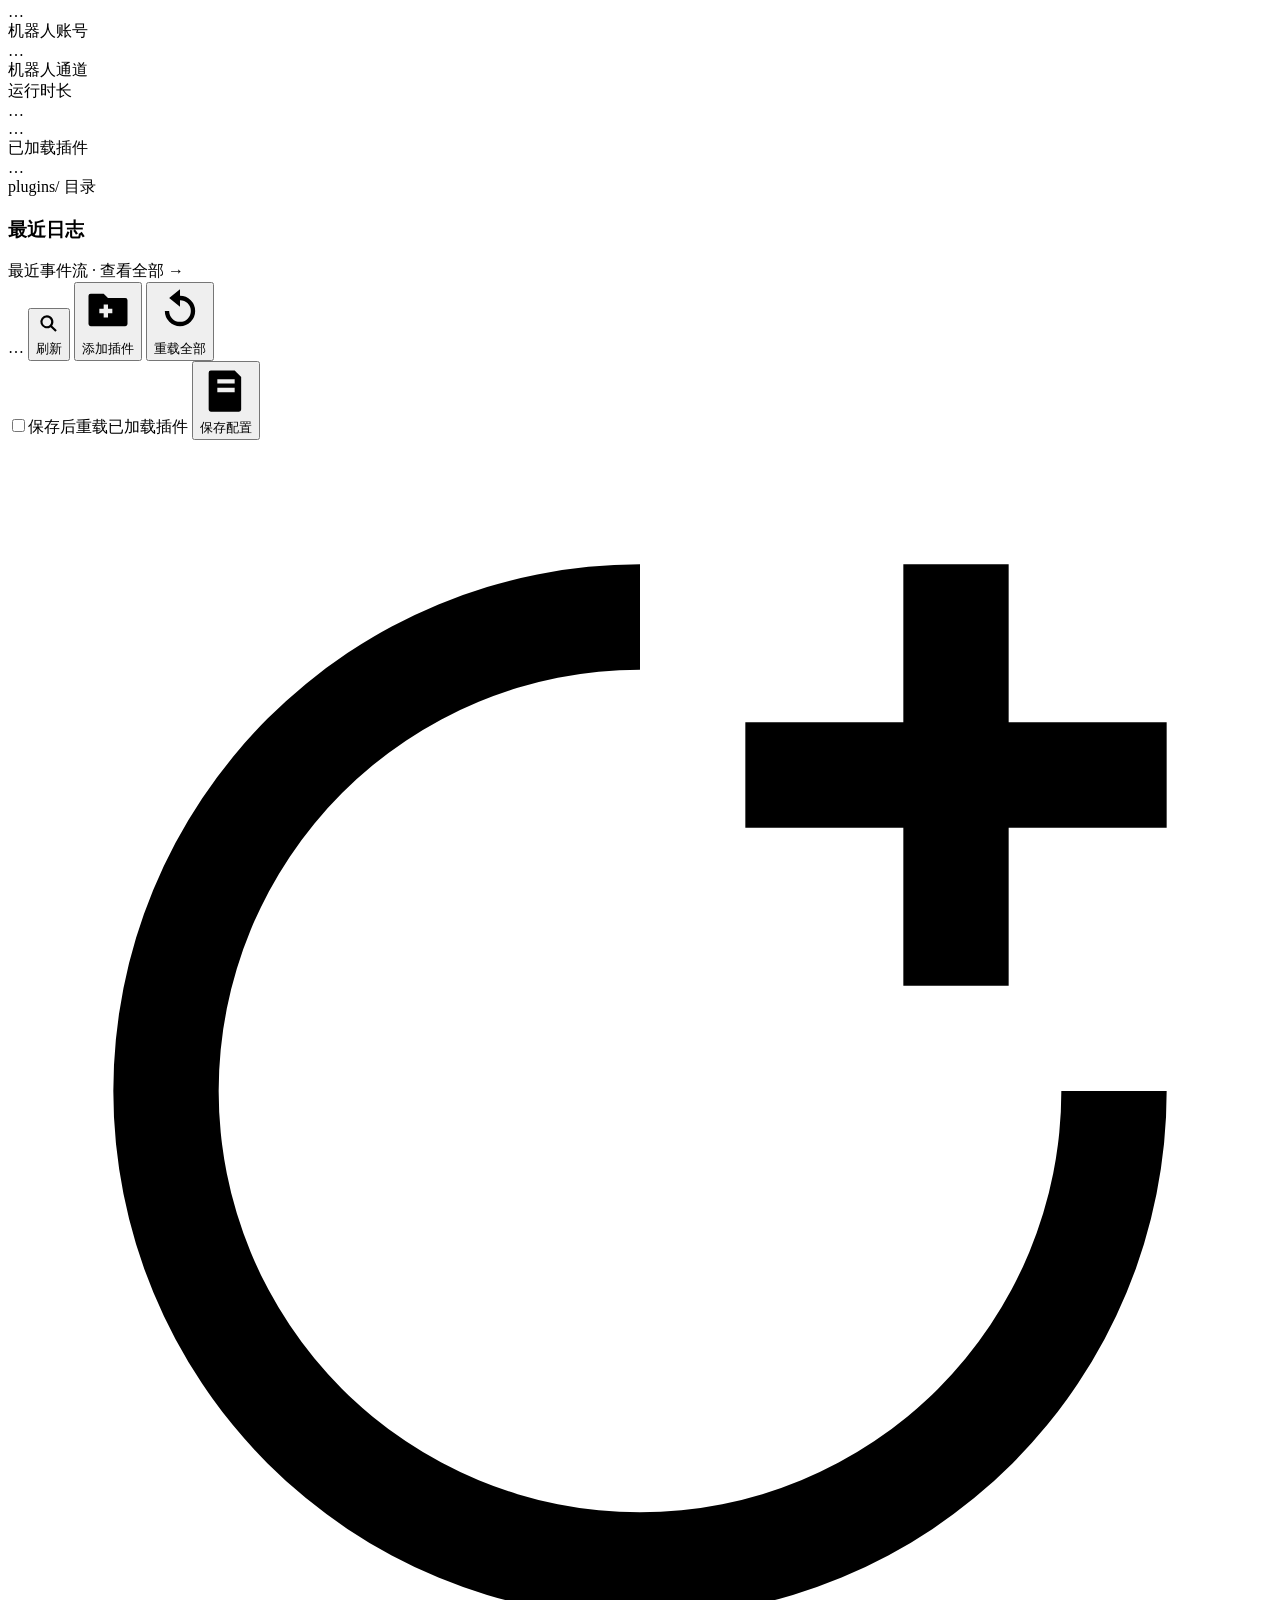
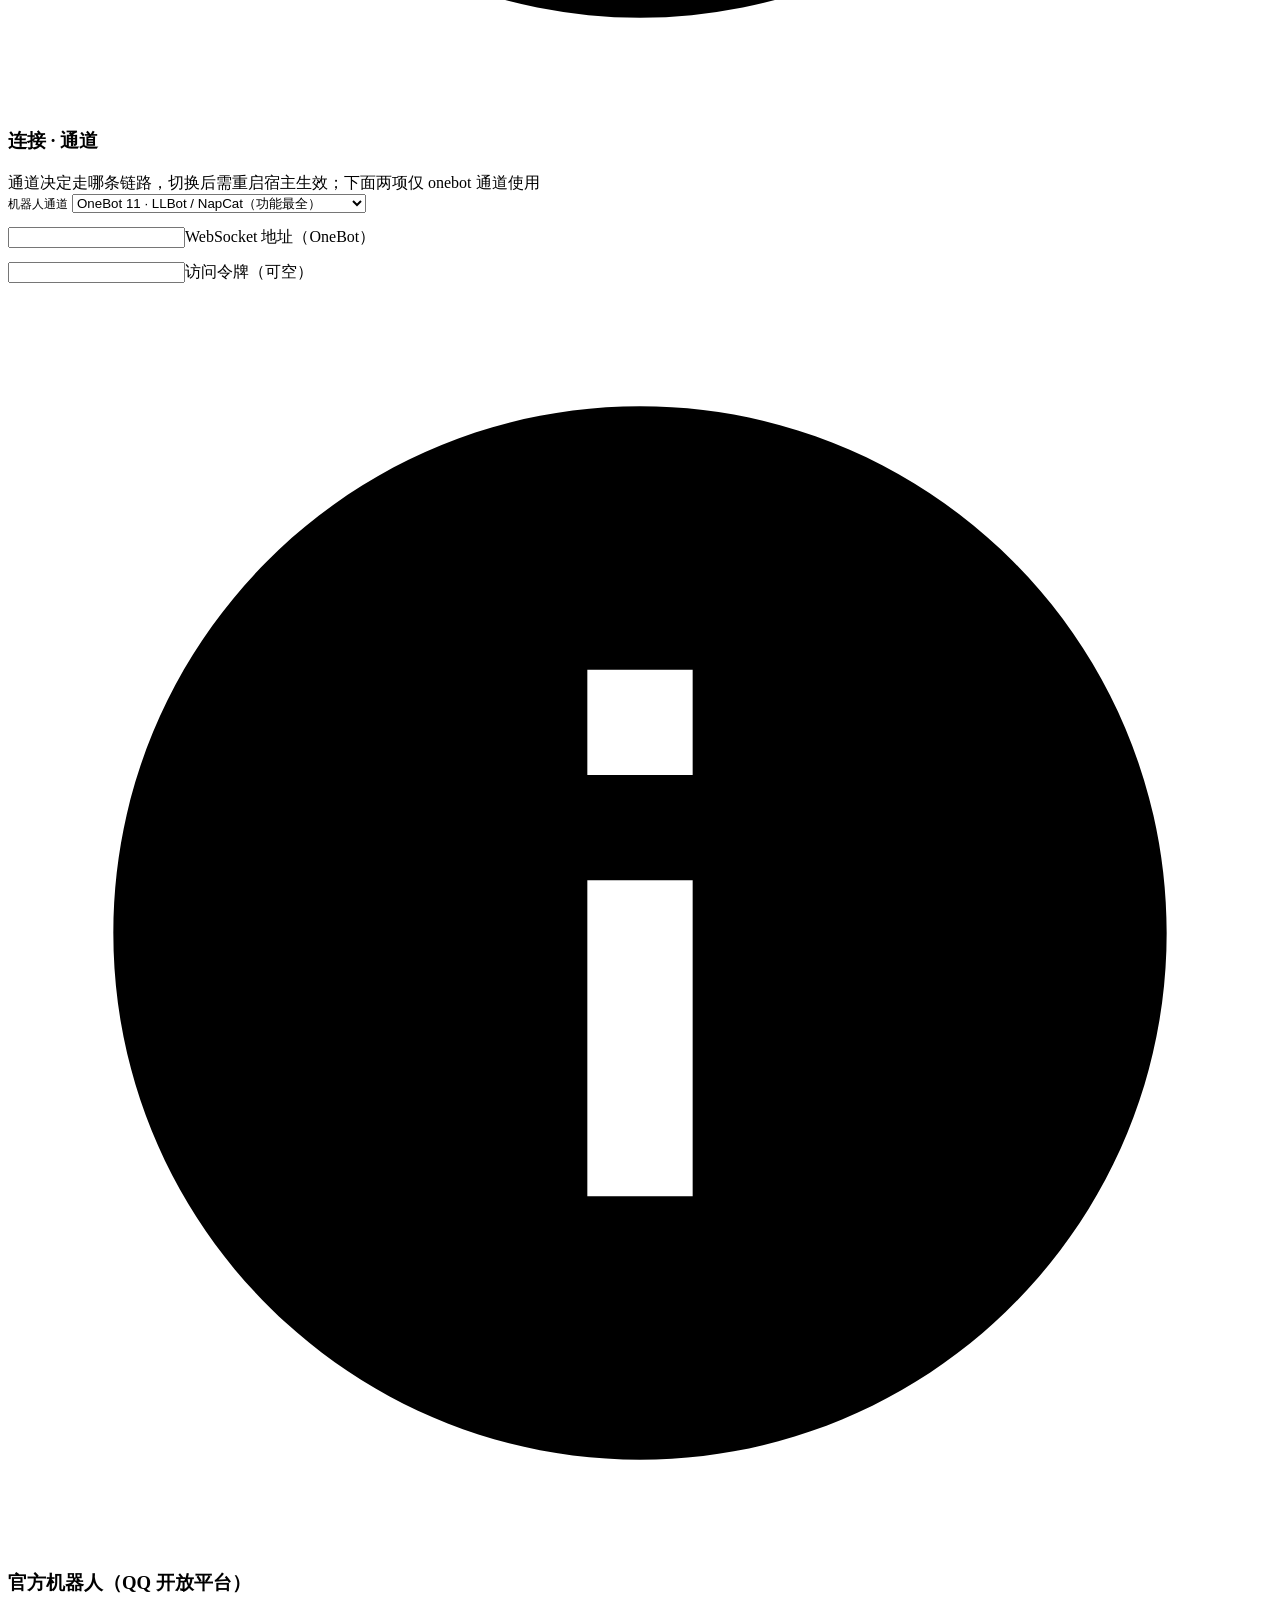
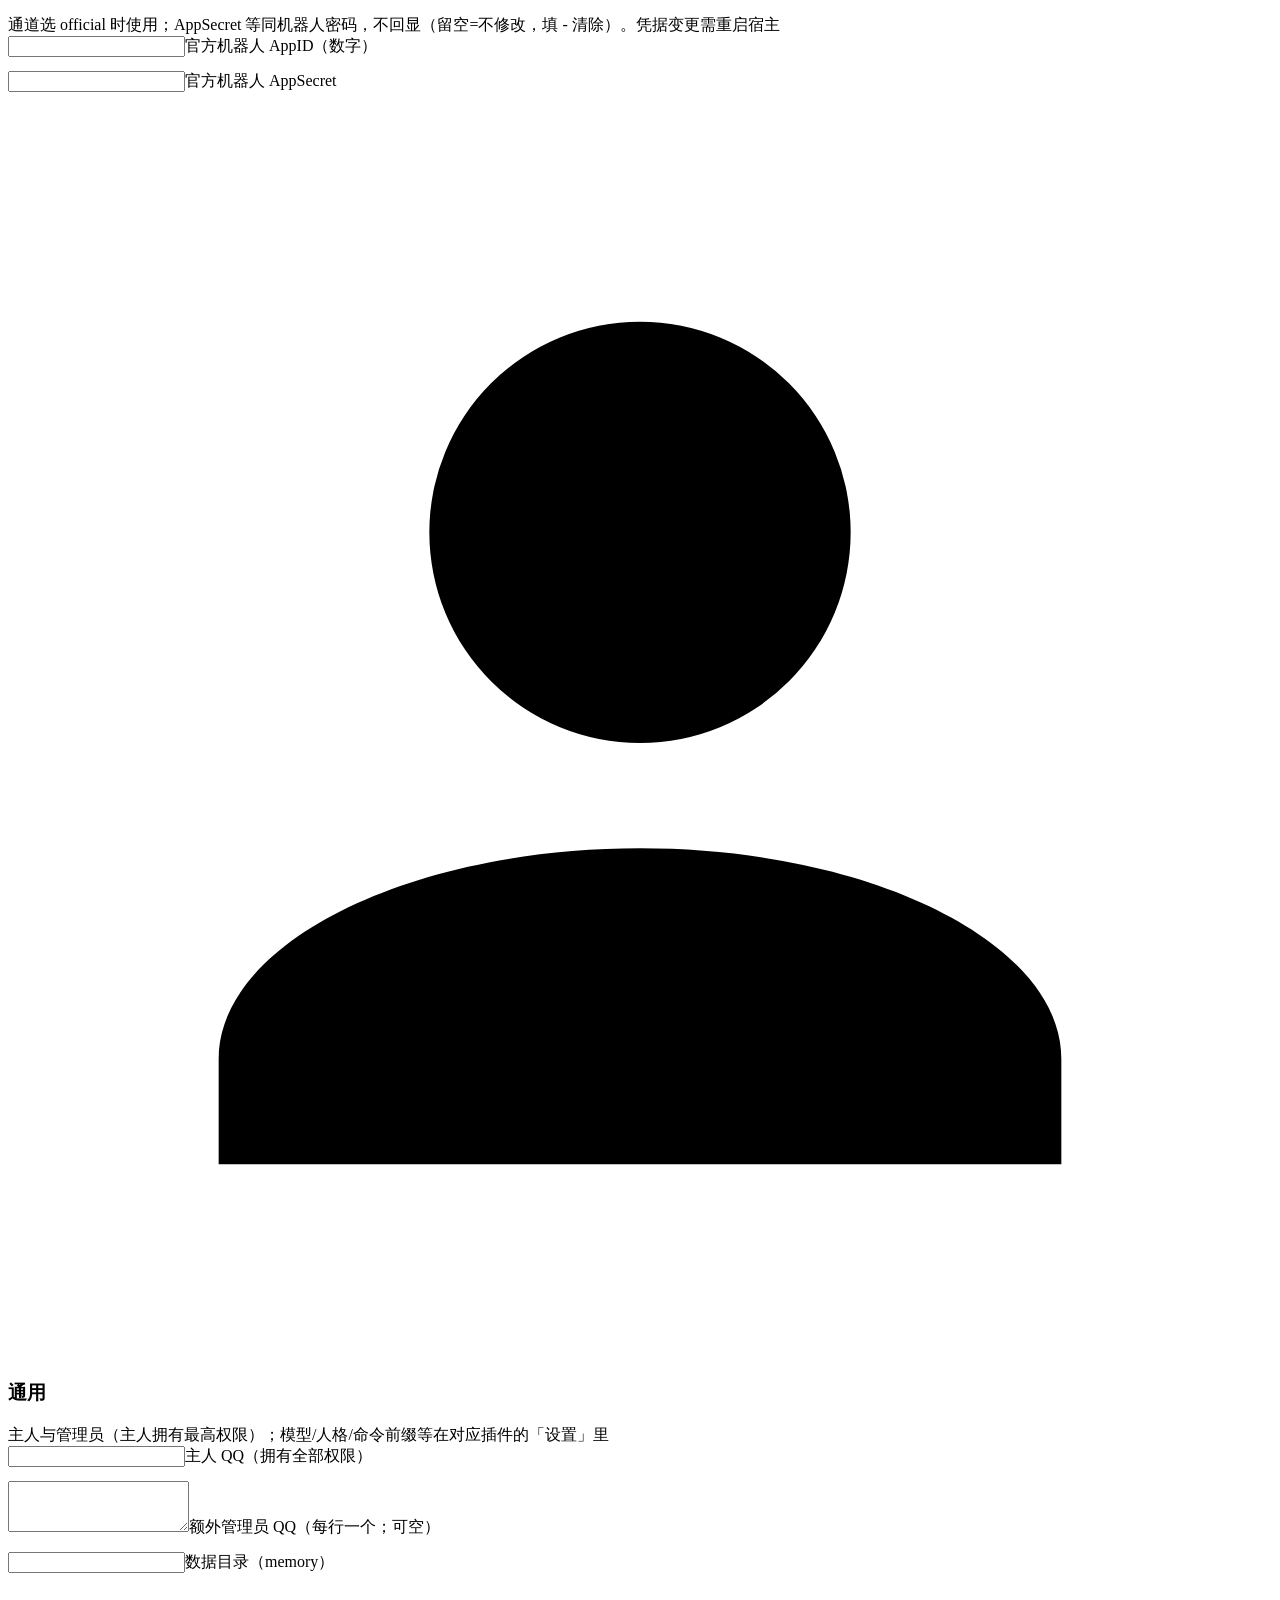
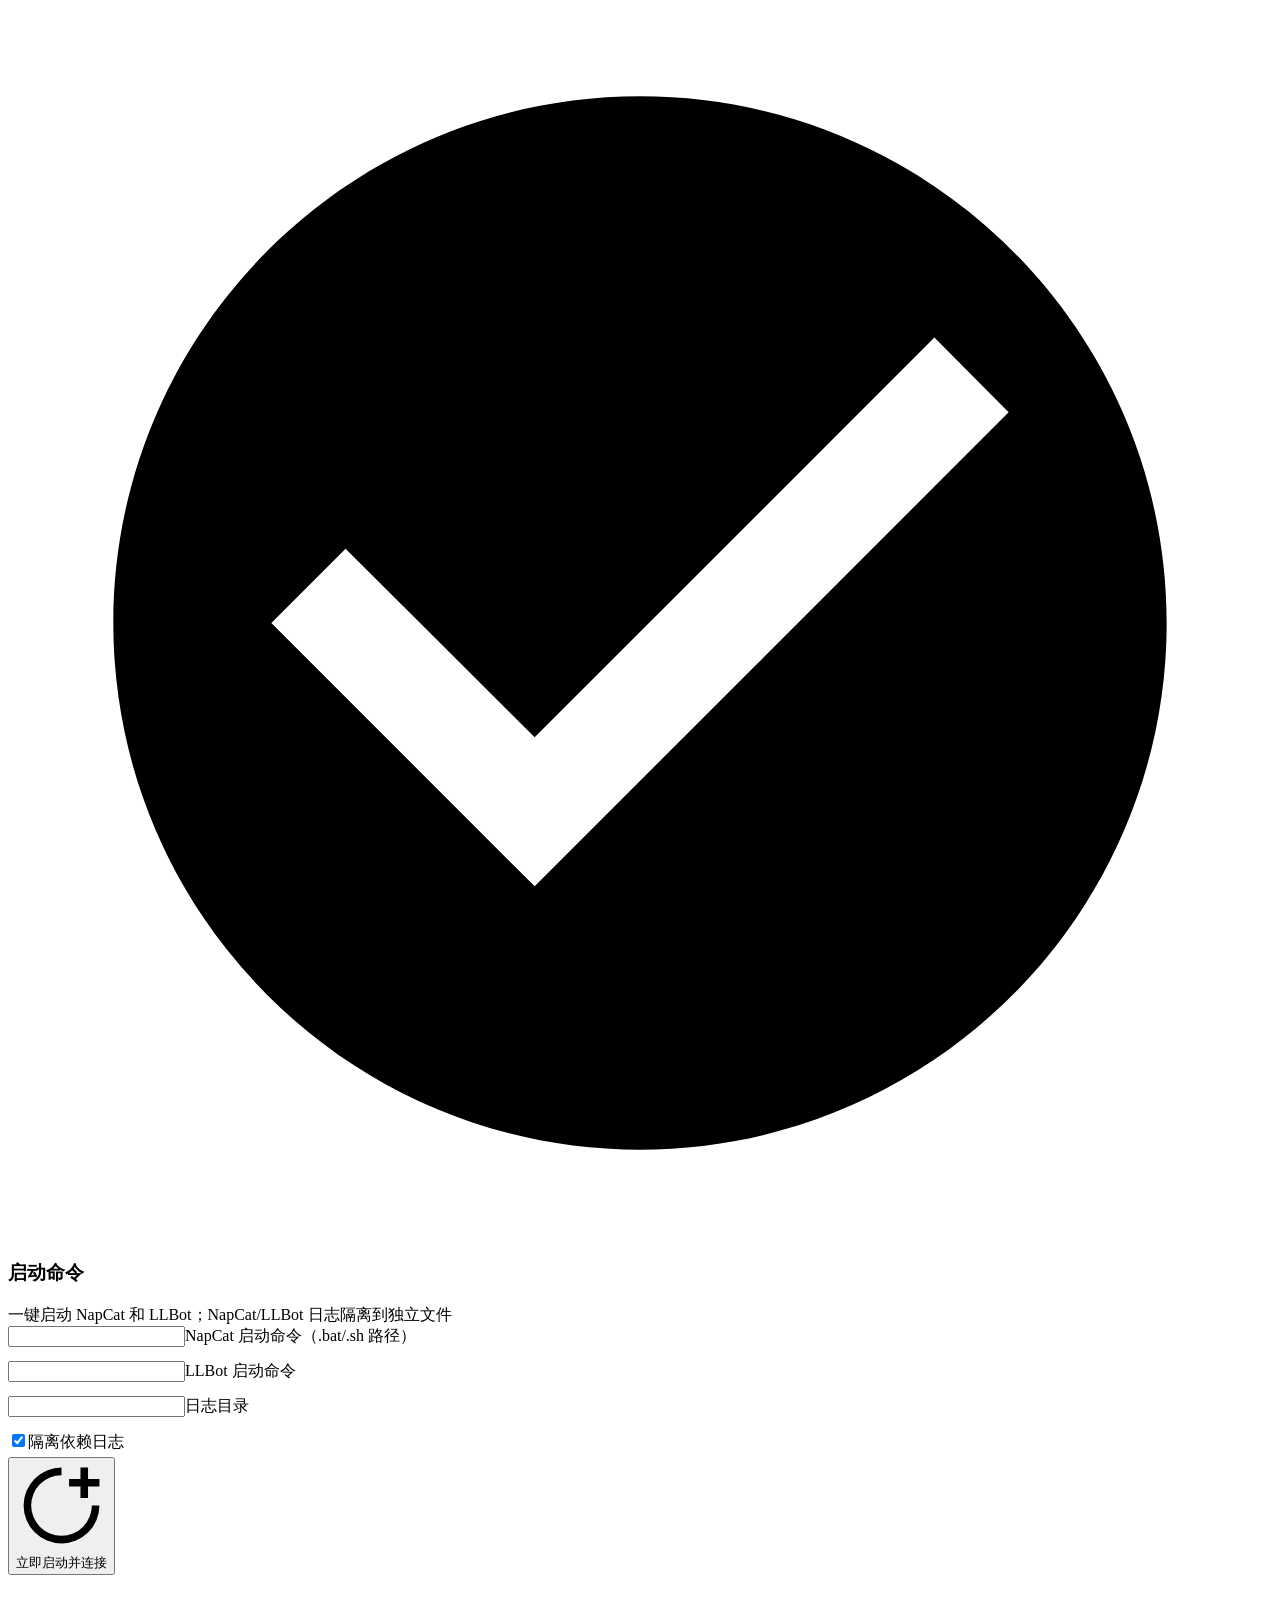
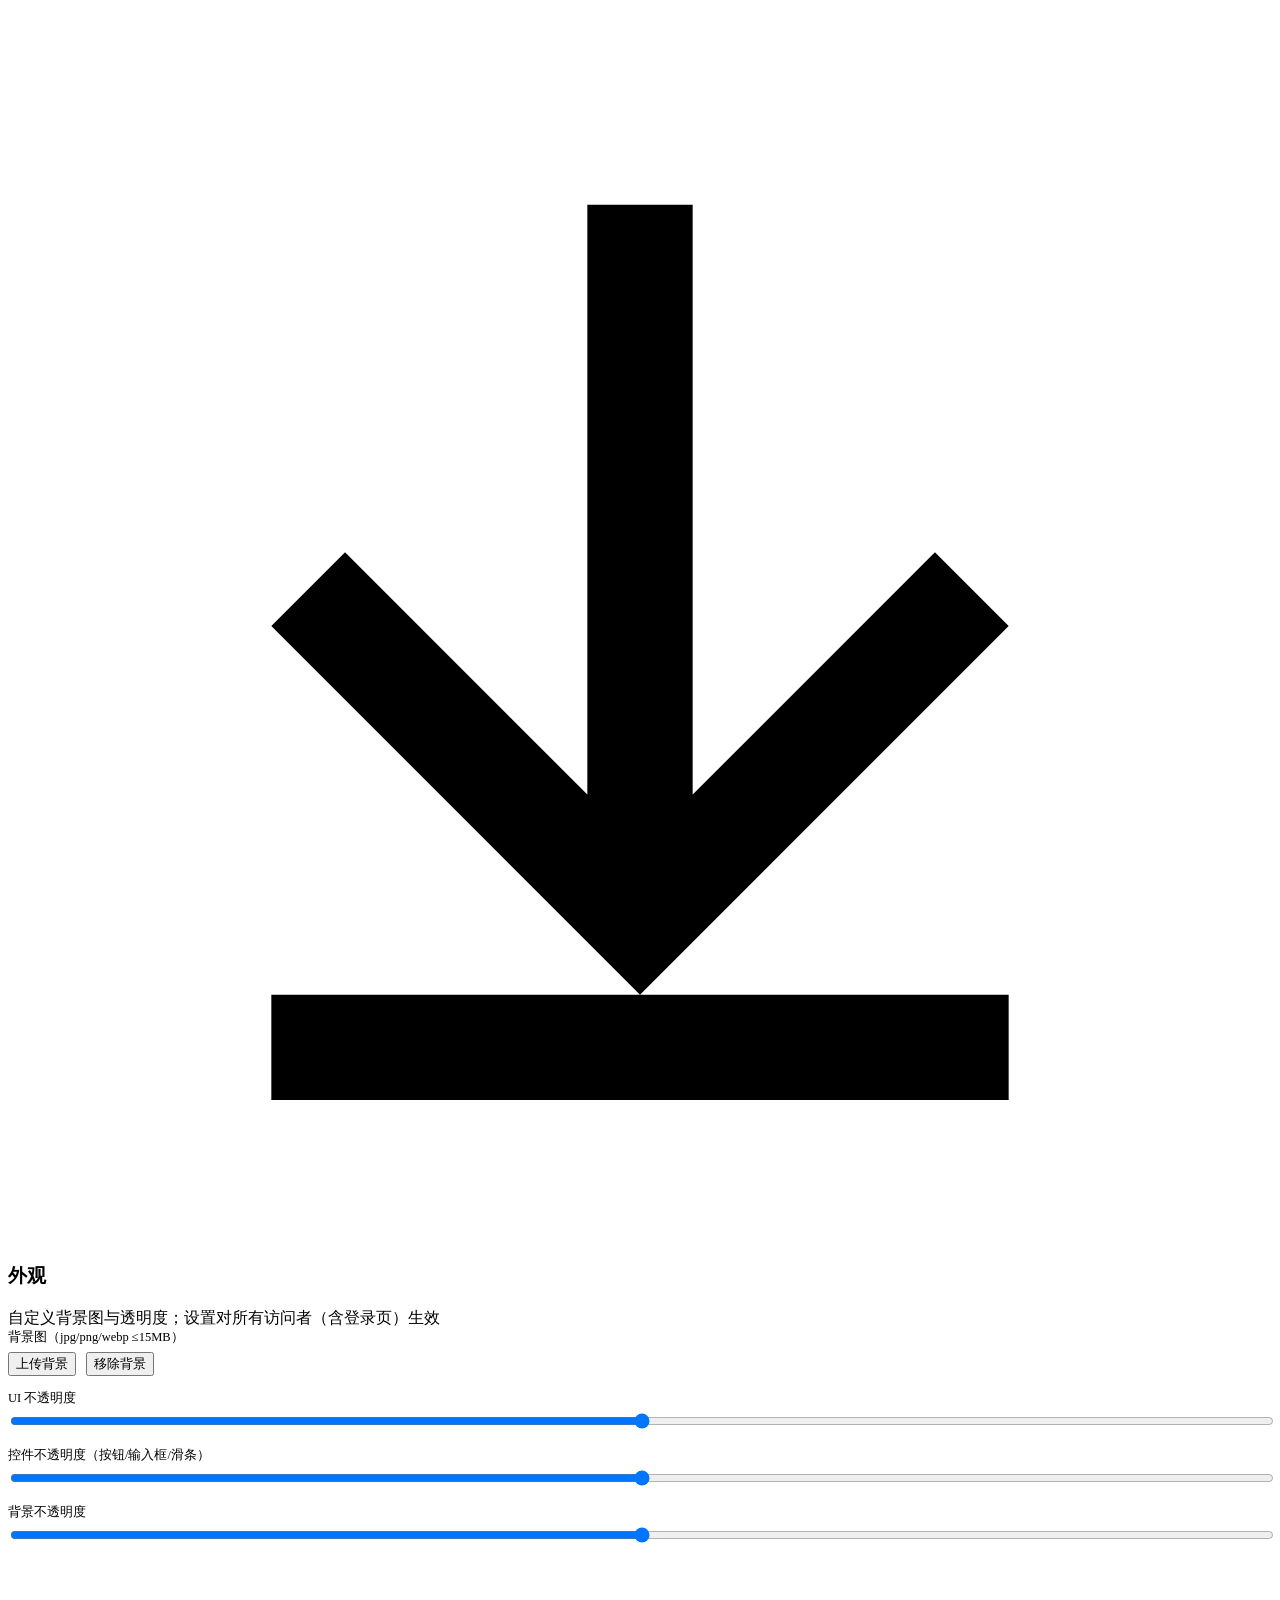
==== commit 057d20d9: "chore(webui): 去掉三处控件（宿主进程卡片 / 沙箱环境开关 / 注册客户端指令开关） index.html - 删除「宿主进程」卡片（标题 + 说明 + 优雅停止宿主按钮 + 提示位） " ====
--- a/FlexBot/WebUi/index.html
+++ b/FlexBot/WebUi/index.html
@@ -85,16 +85,6 @@
 
       <!-- 配置 -->
       <section class="page" id="page-config">
-        <div class="card">
-          <h3>宿主进程</h3>
-          <div class="desc">优雅停止：卸载全部插件（各自收尾、KV 落盘）→ 断开通道 → 停掉随宿主拉起的 NapCat/LLBot。停止后需要手动重新启动宿主</div>
-          <div style="display:flex;gap:10px;flex-wrap:wrap;margin-top:12px">
-            <button class="btn err-tonal" id="cfgShutdown" type="button">
-              <svg viewBox="0 0 24 24" fill="currentColor"><path d="M11 3h2v9h-2zM6.4 5.5l1.4 1.4A7 7 0 1 0 19 12a7 7 0 0 0-2.8-5.6l1.4-1.4A9 9 0 1 1 4.4 12a9 9 0 0 1 2-6.5z"/></svg>优雅停止宿主
-            </button>
-            <span class="visionhint" id="cfgShutdownHint" style="margin:0"></span>
-          </div>
-        </div>
         <div id="cfgSaveBar">
           <label class="switch"><input type="checkbox" id="cfgReload"><span class="track"><span class="thumb"></span></span>保存后重载已加载插件</label>
           <button class="btn filled" id="cfgSave">
@@ -124,8 +114,6 @@
             <div style="display:flex;flex-direction:column;gap:14px">
               <div class="tf"><input id="cfgOfficialAppId" placeholder=" "><label>官方机器人 AppID（数字）</label></div>
               <div class="tf"><input id="cfgOfficialSecret" placeholder=" " type="password" autocomplete="off"><label>官方机器人 AppSecret</label></div>
-              <label class="switch"><input type="checkbox" id="cfgOfficialSandbox" checked><span class="track"><span class="thumb"></span></span>沙箱环境（未上架时用）</label>
-              <label class="switch"><input type="checkbox" id="cfgOfficialRegisterCmds"><span class="track"><span class="thumb"></span></span>注册客户端「指令」（平台限 10 条/场景，默认关）</label>
             </div>
           </div>
           <div class="card">
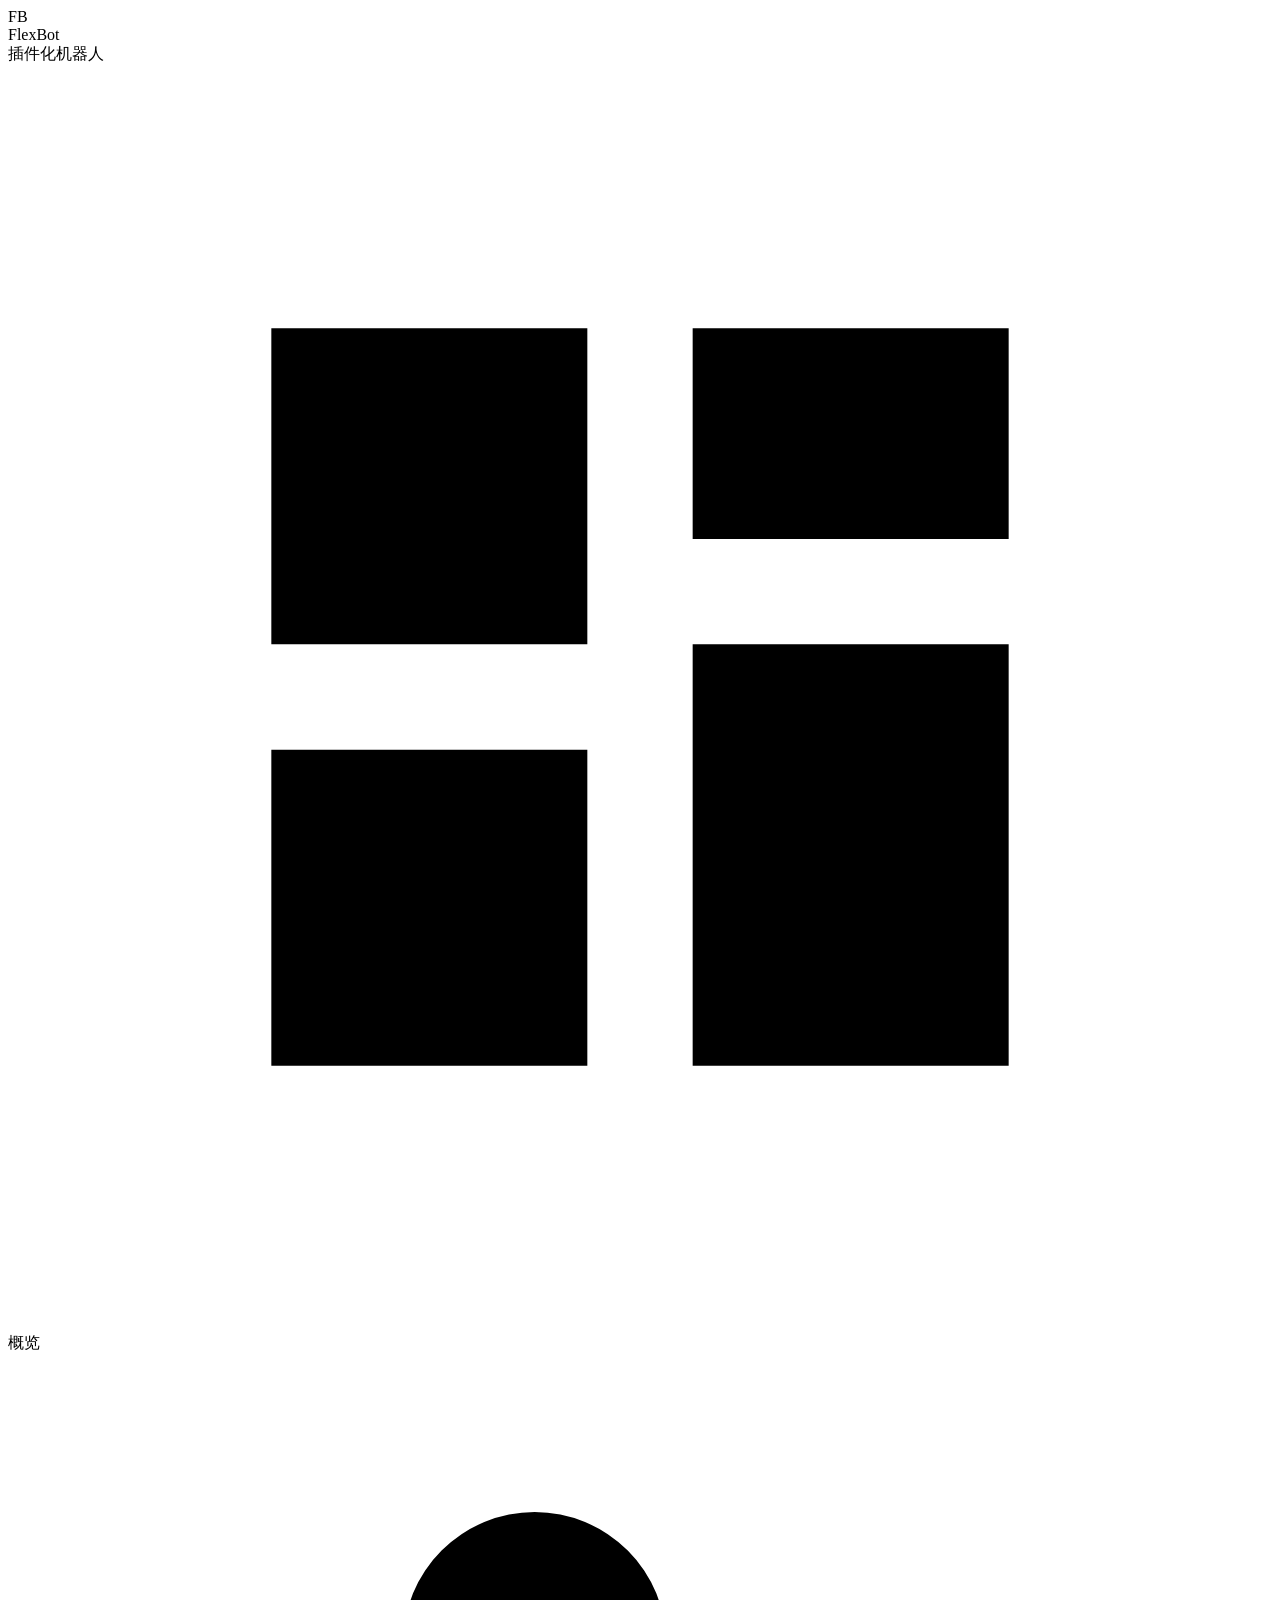
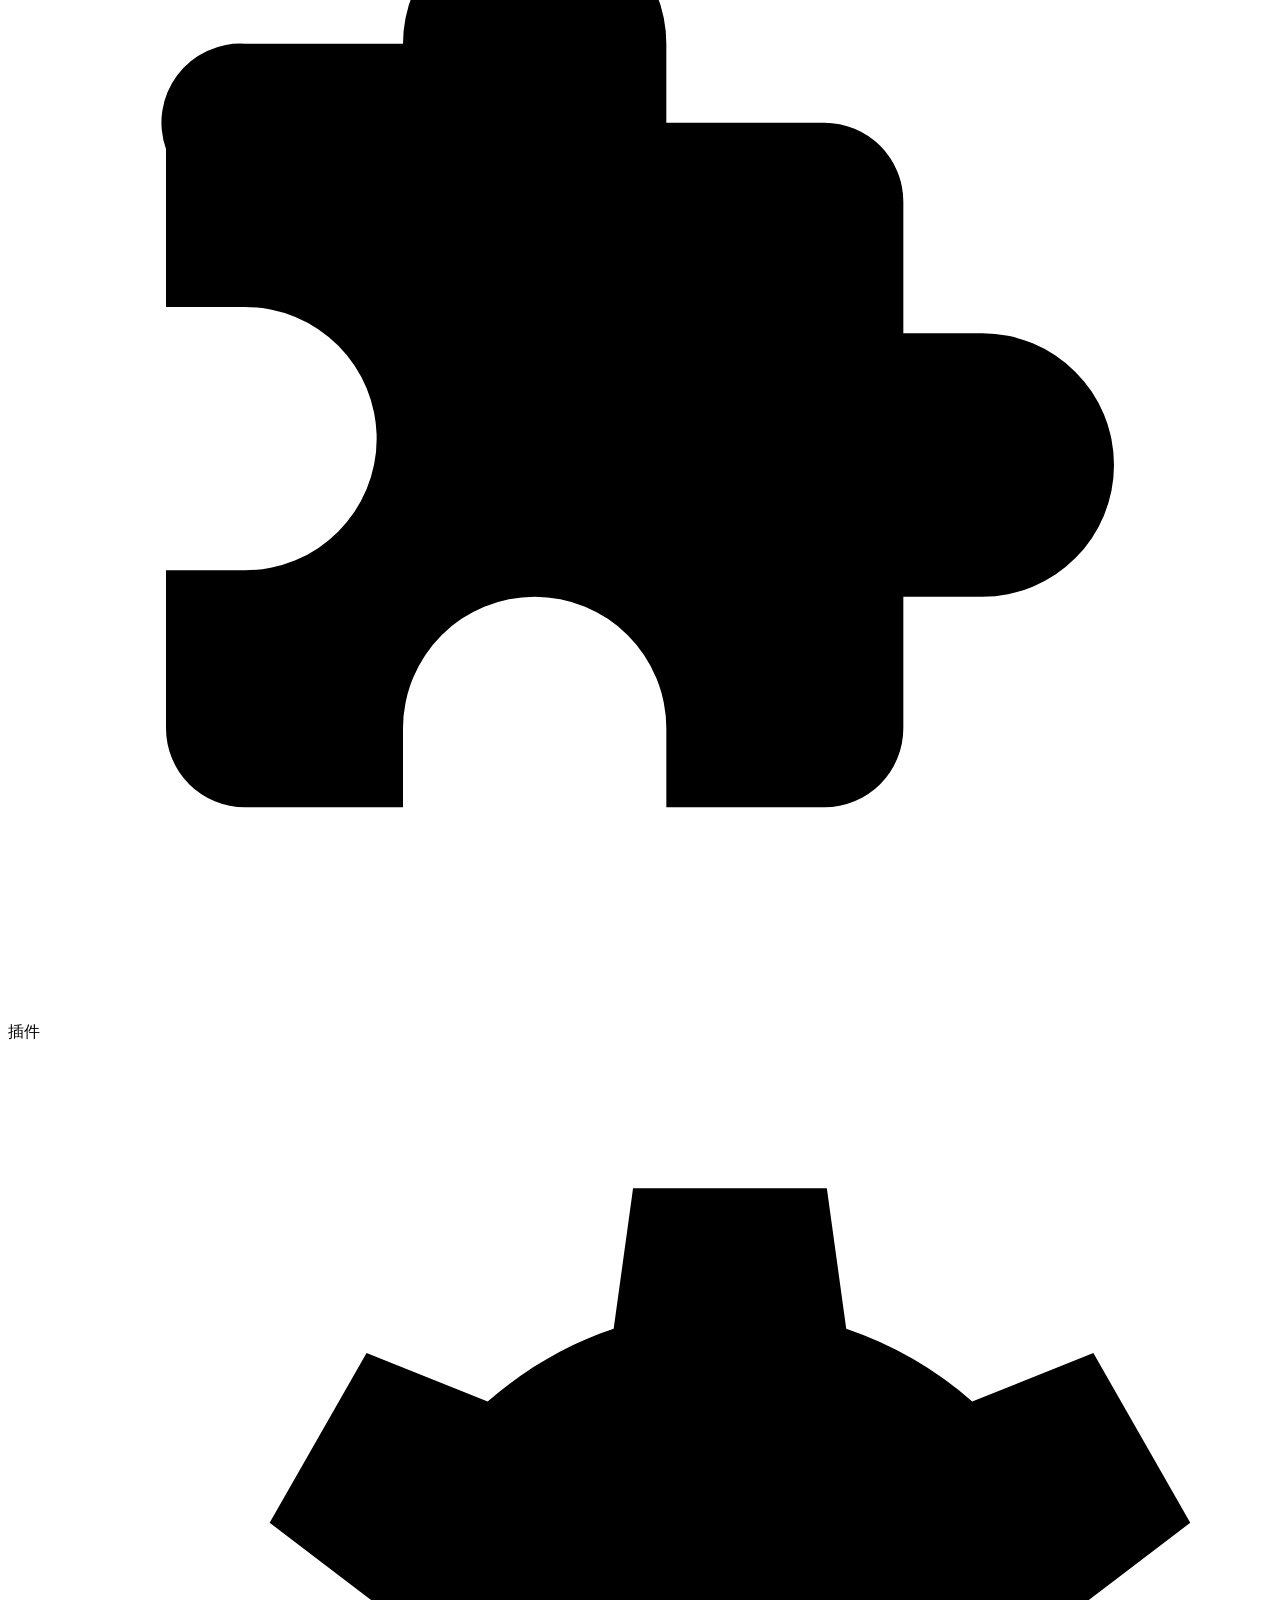
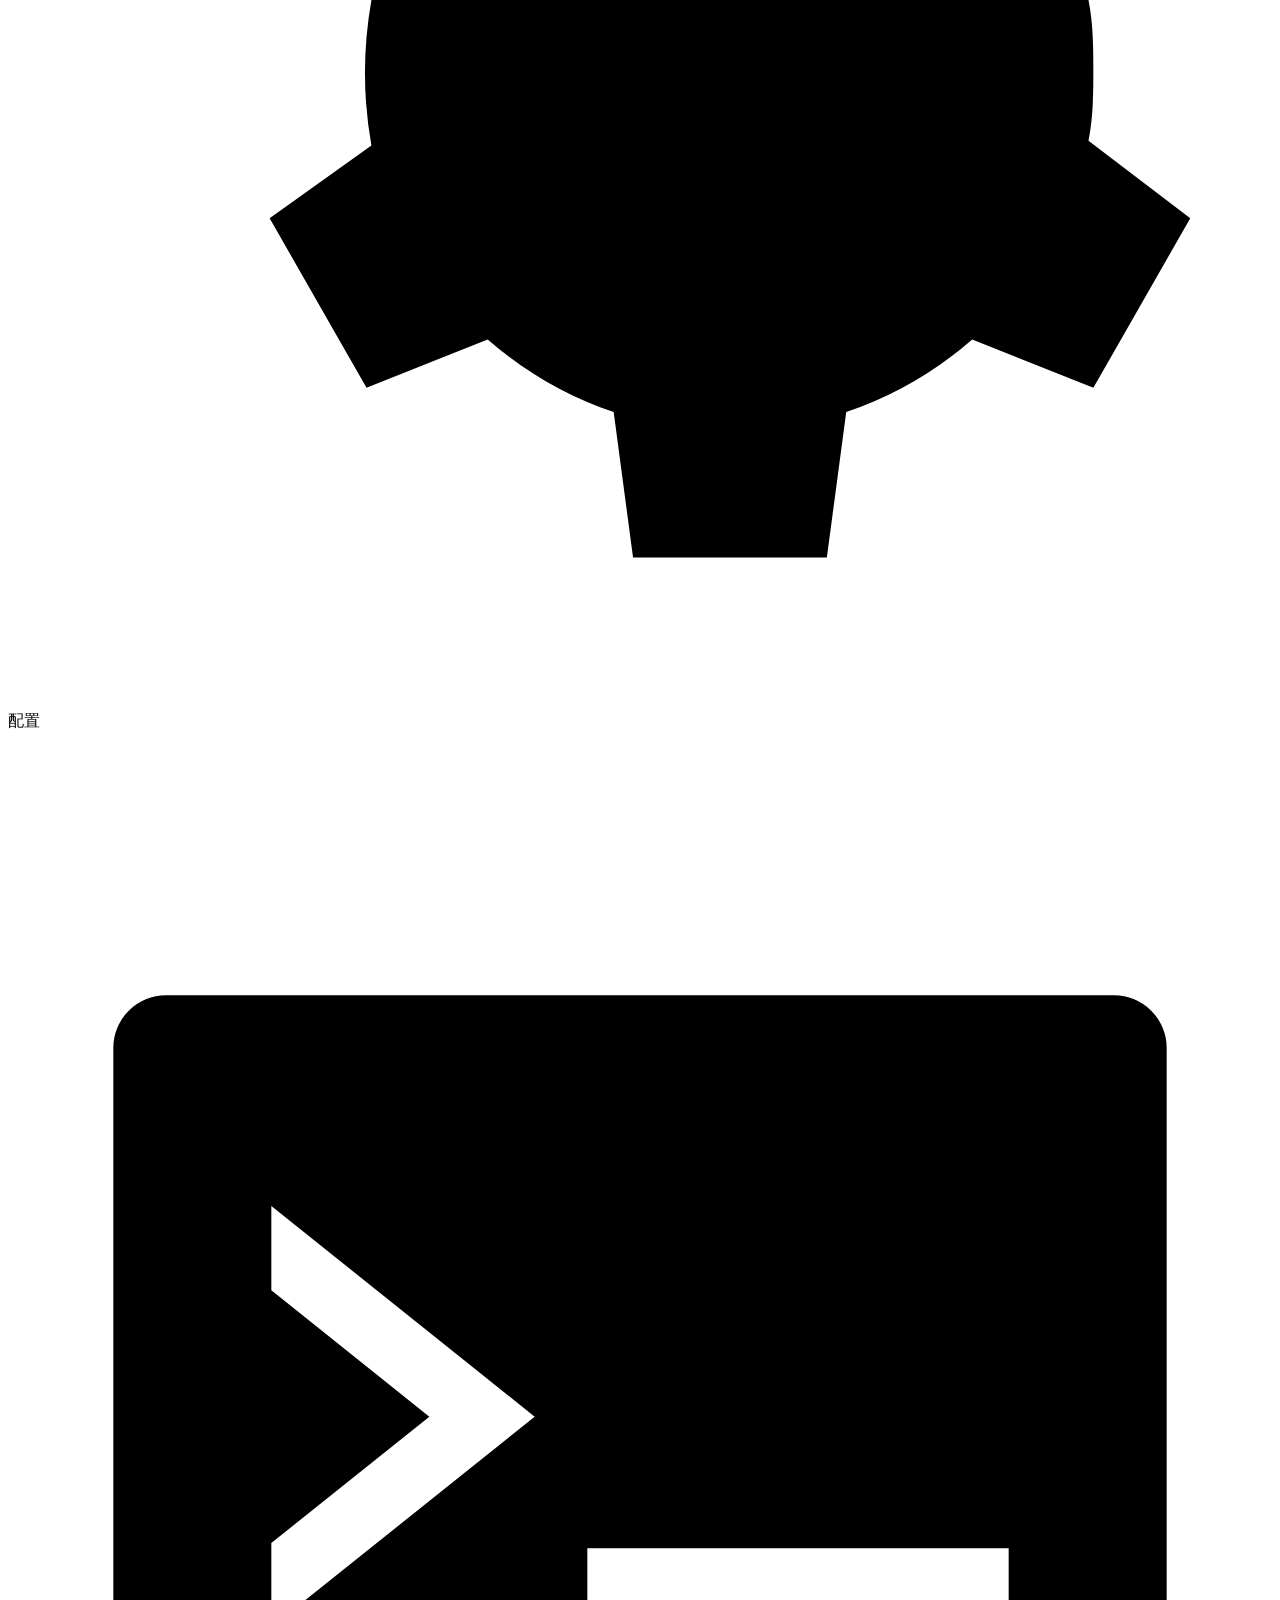
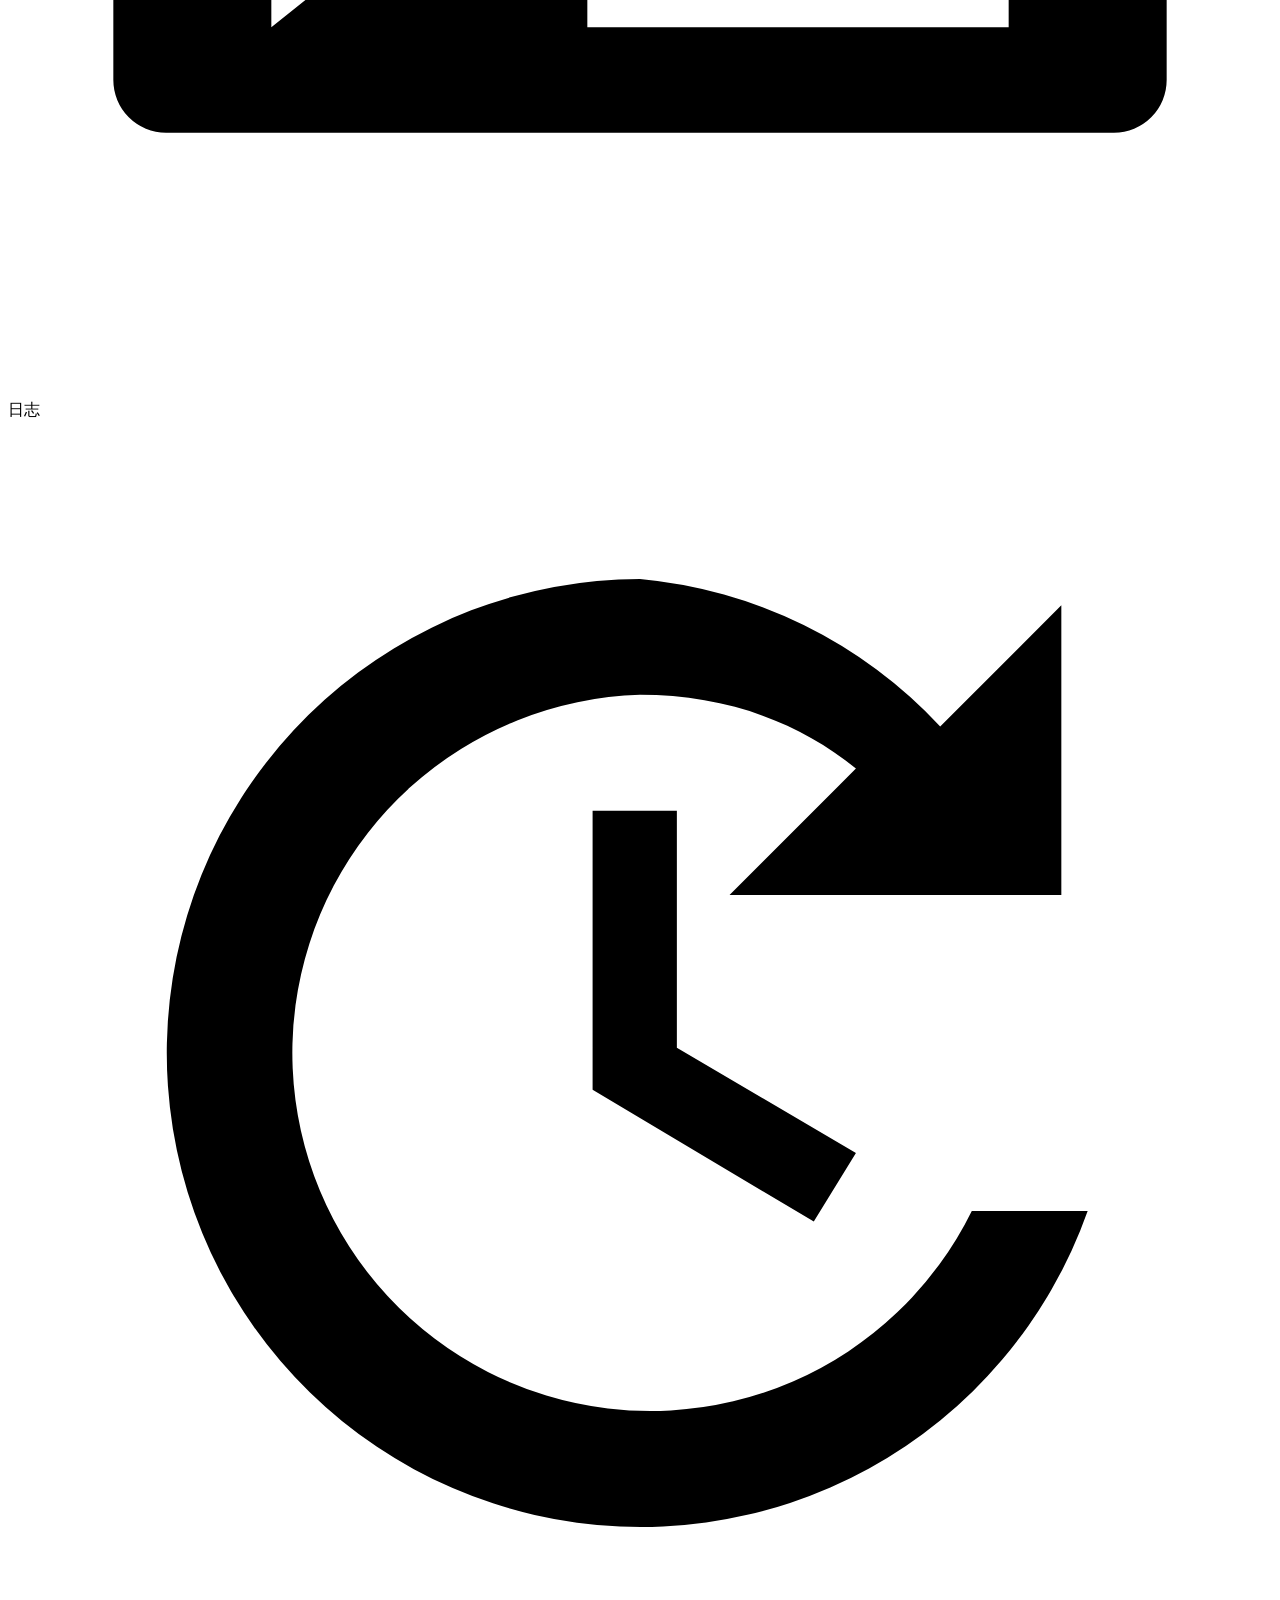
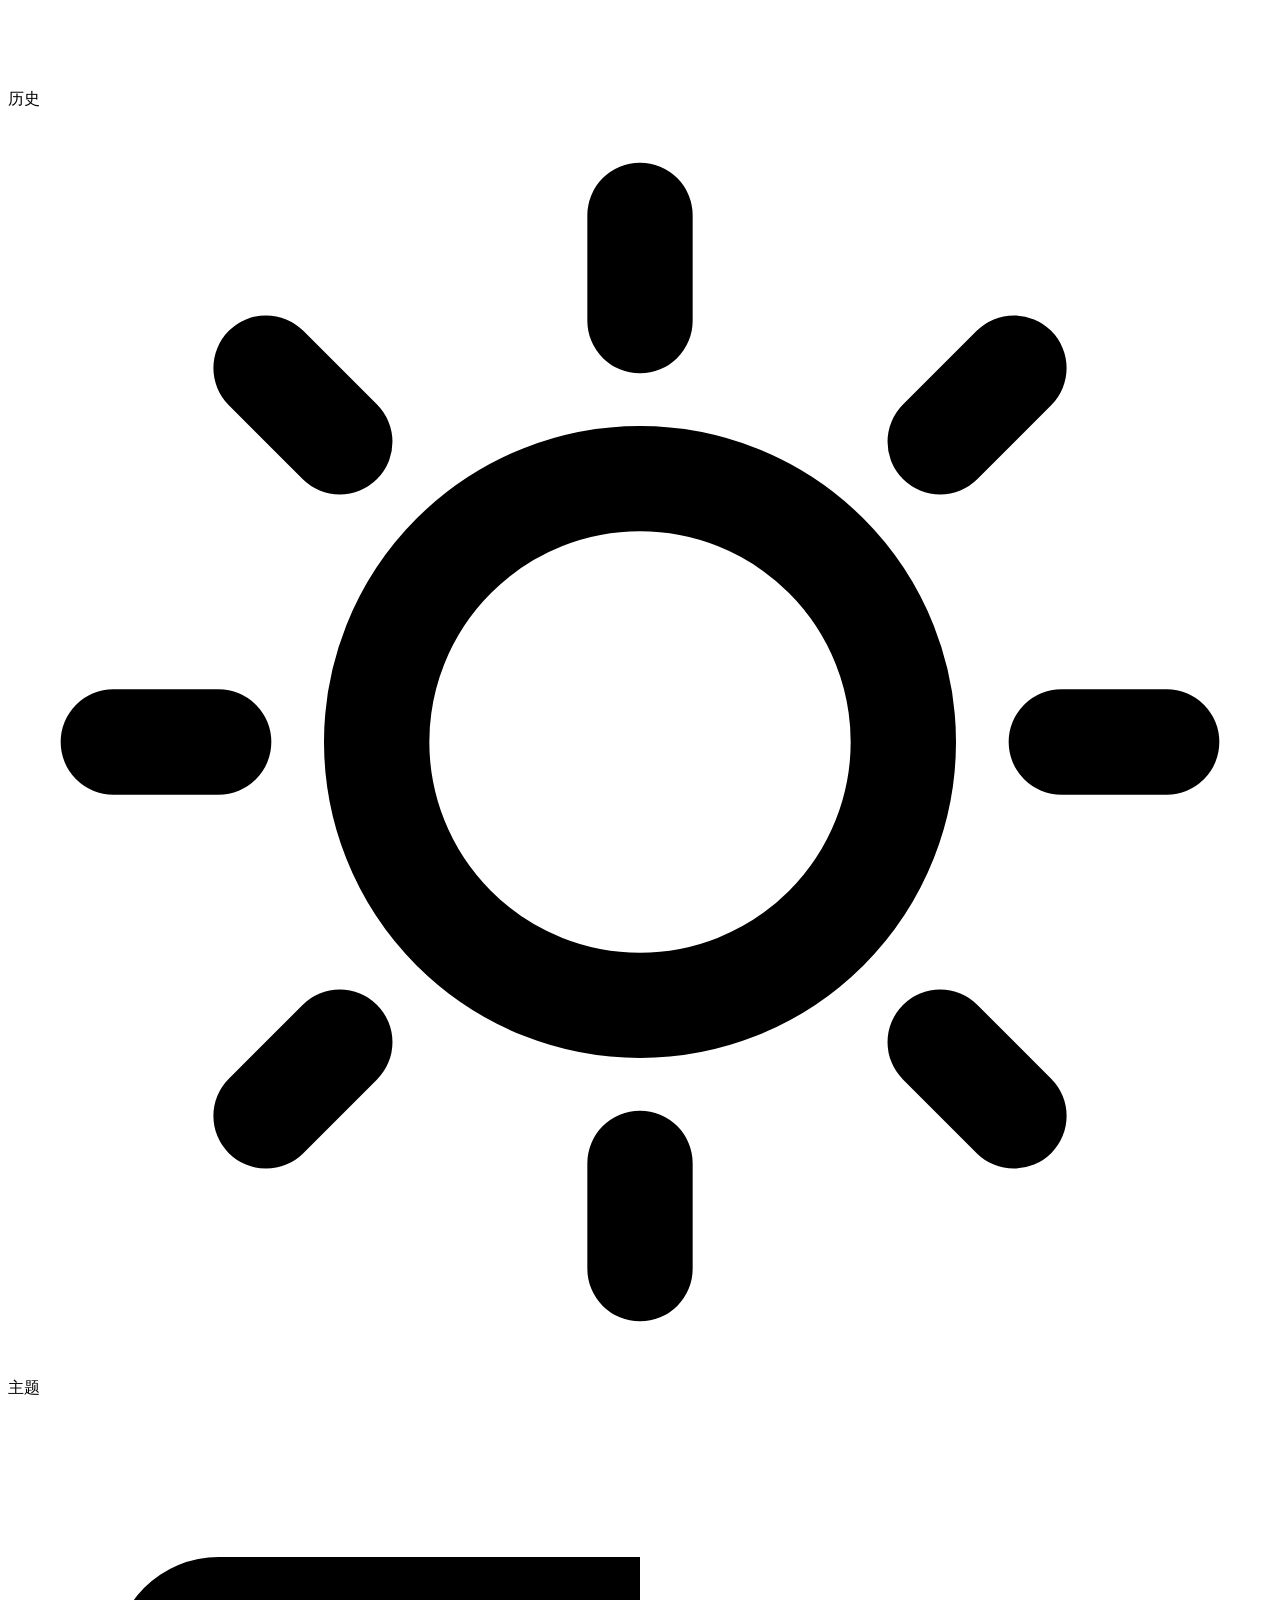
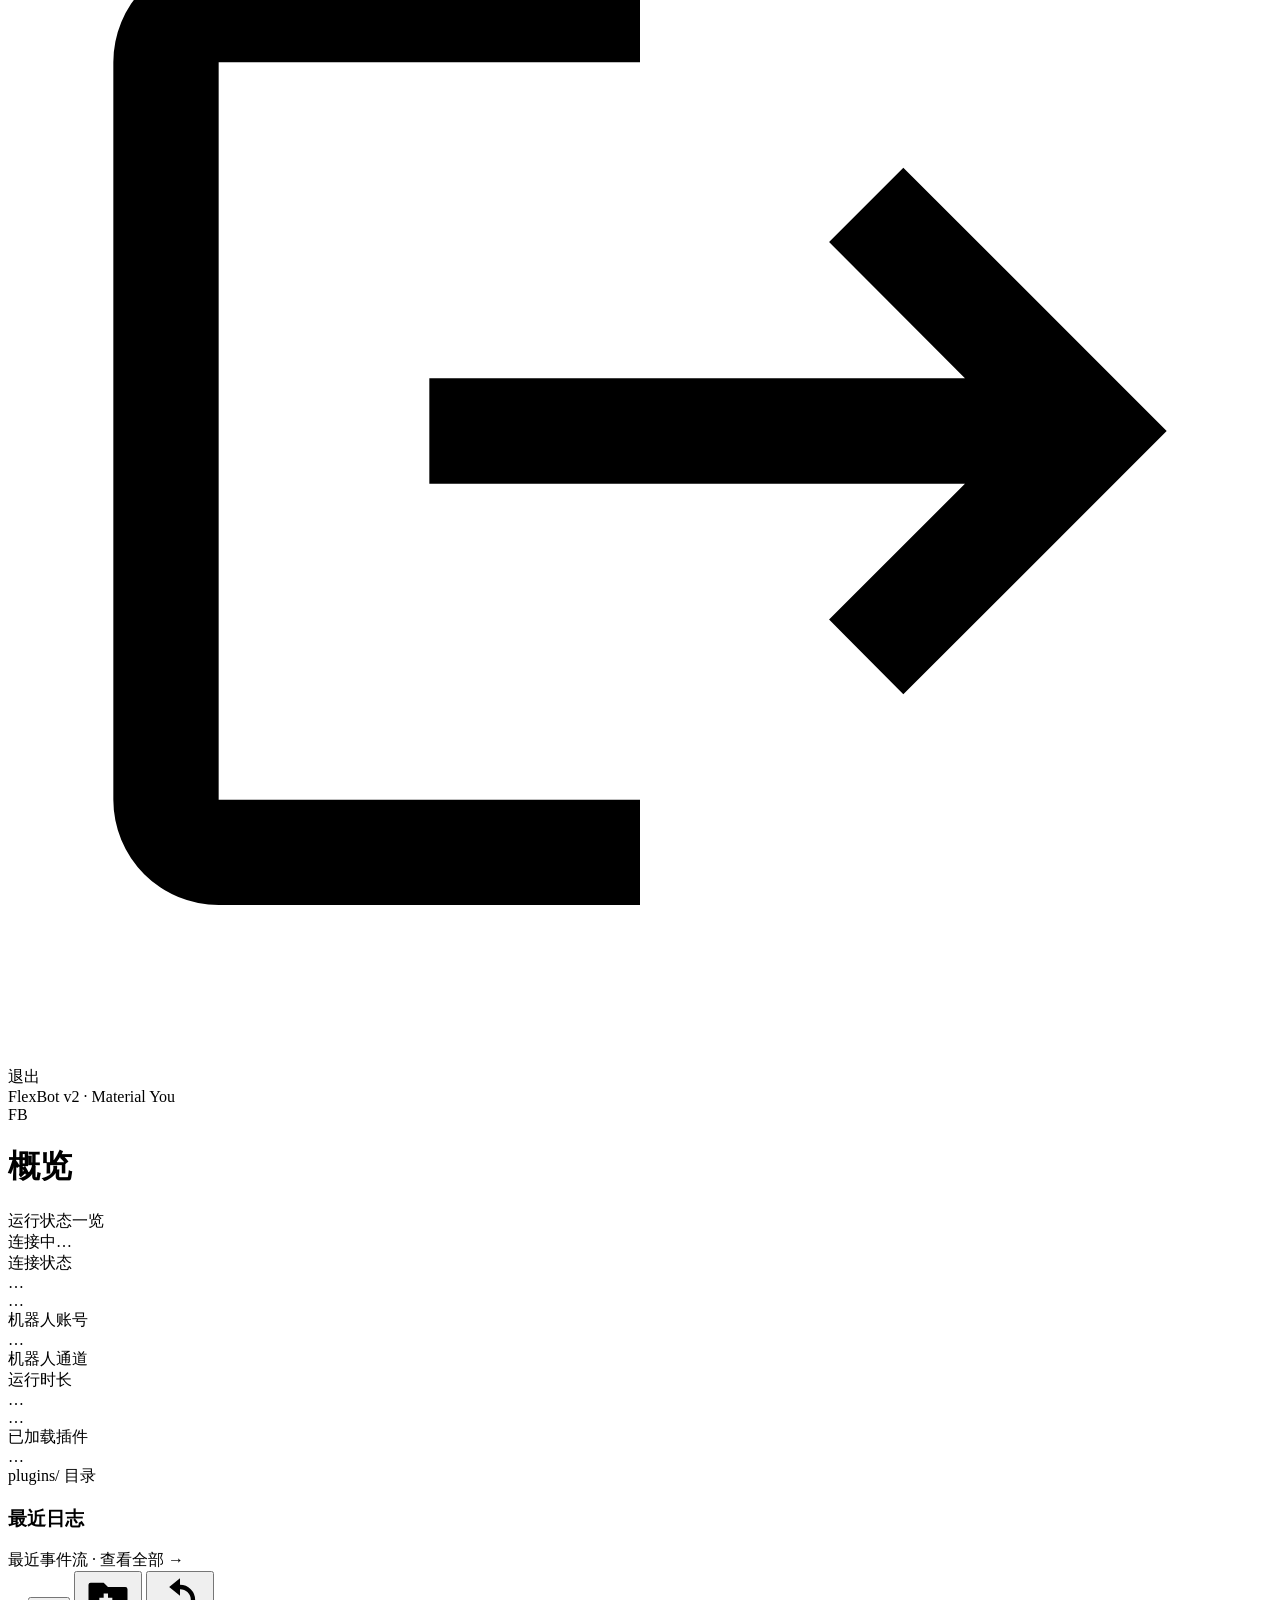
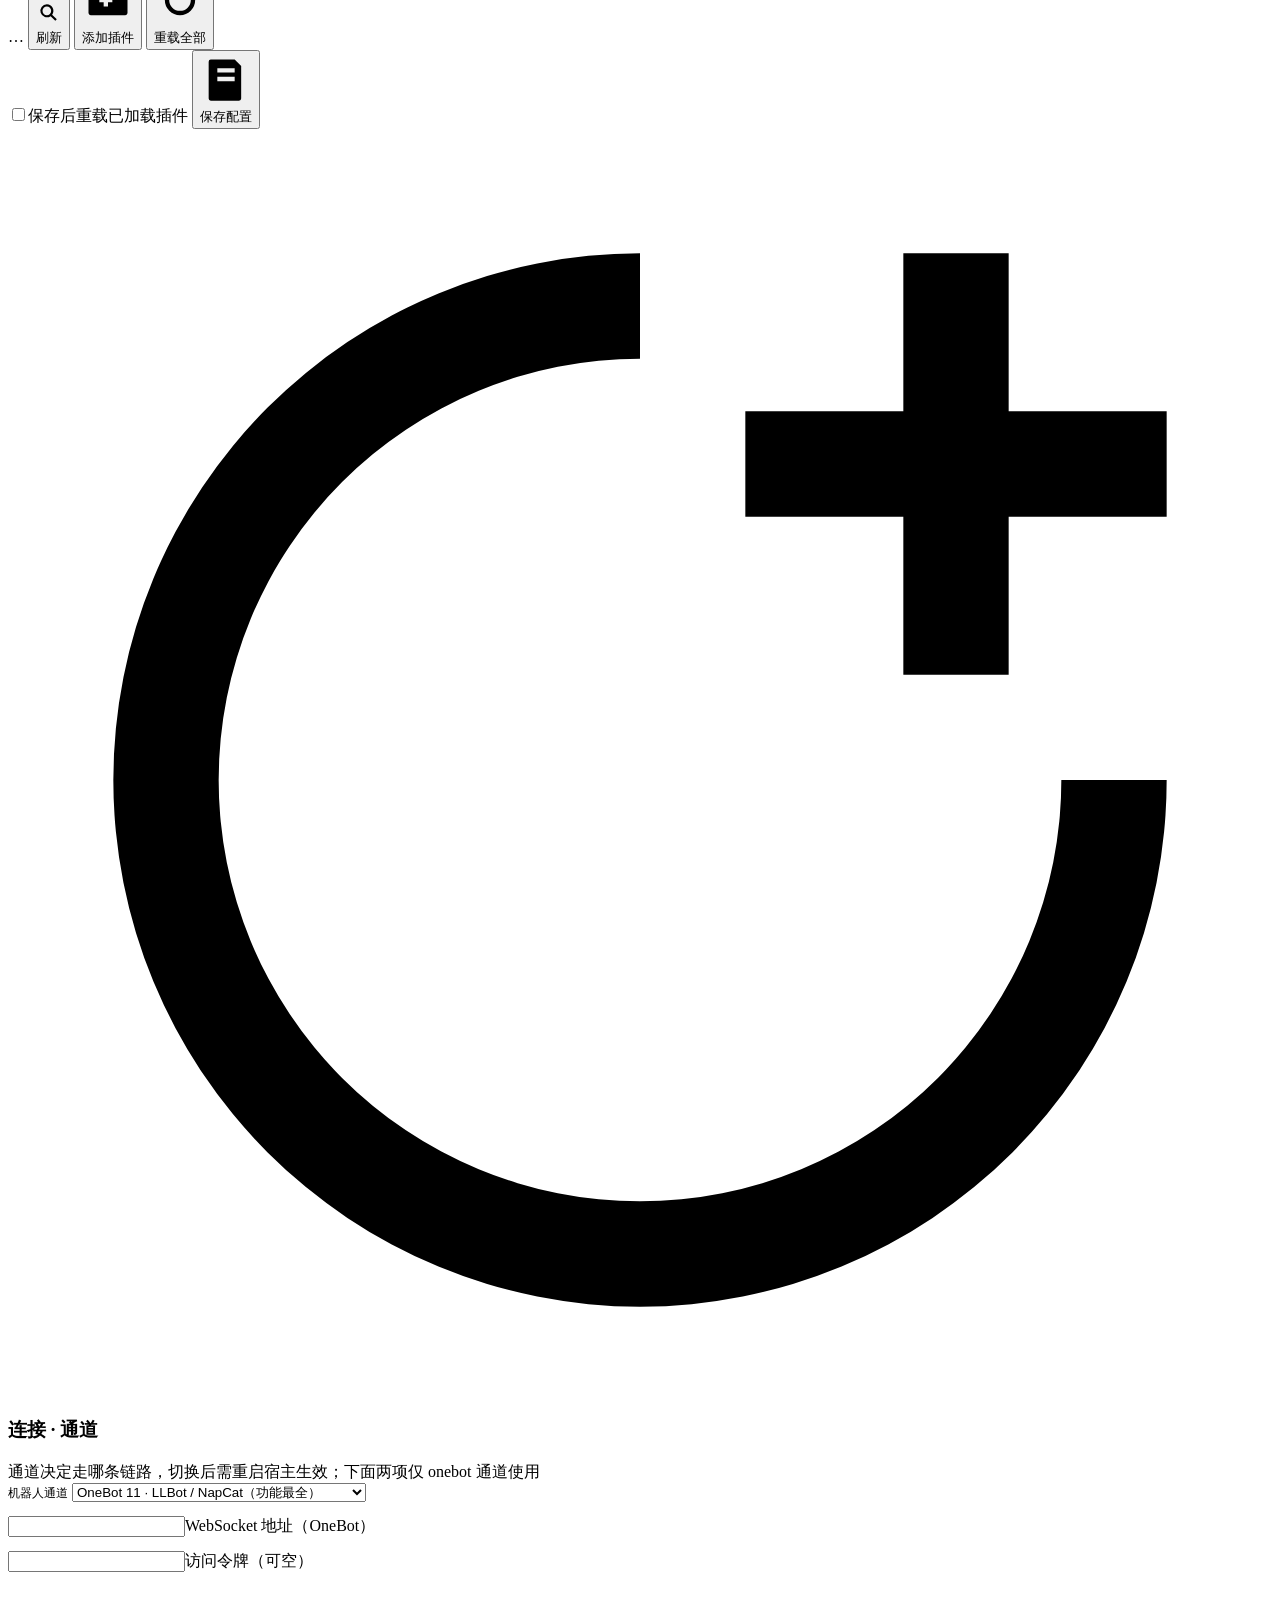
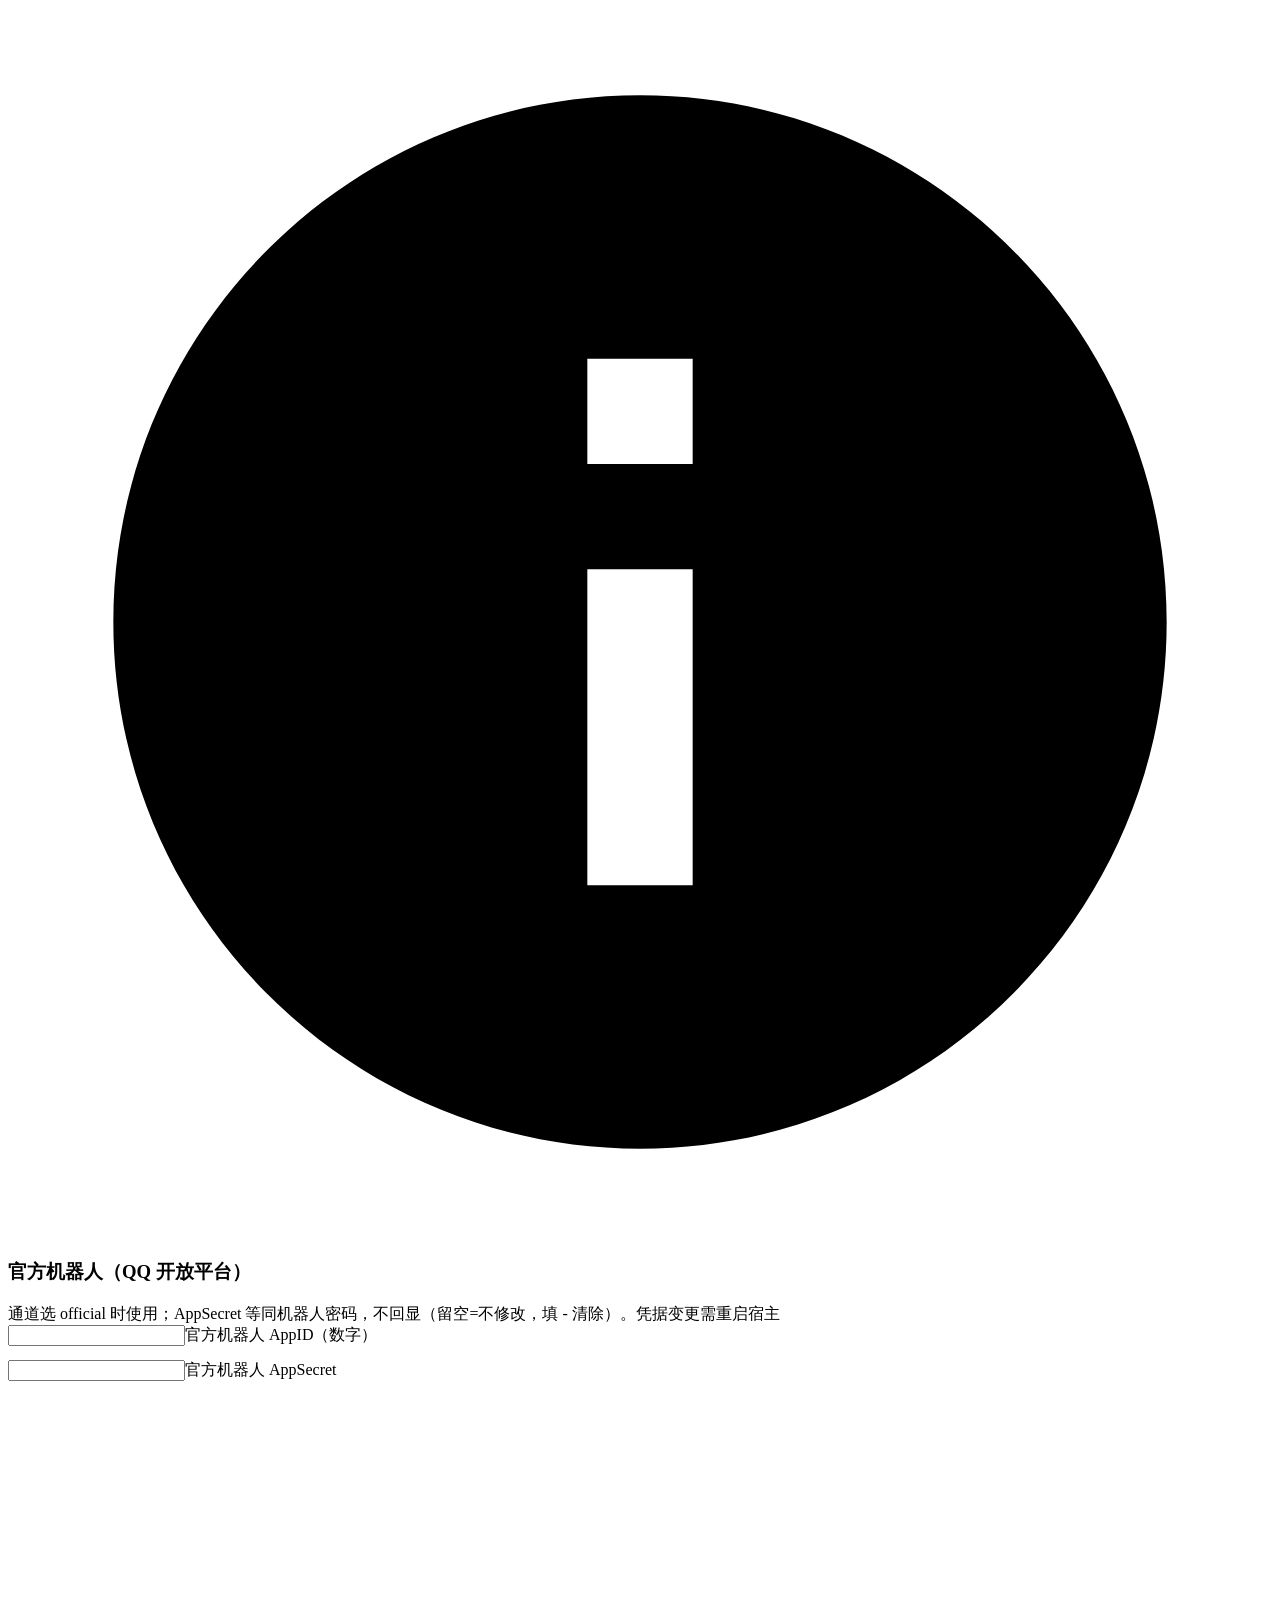
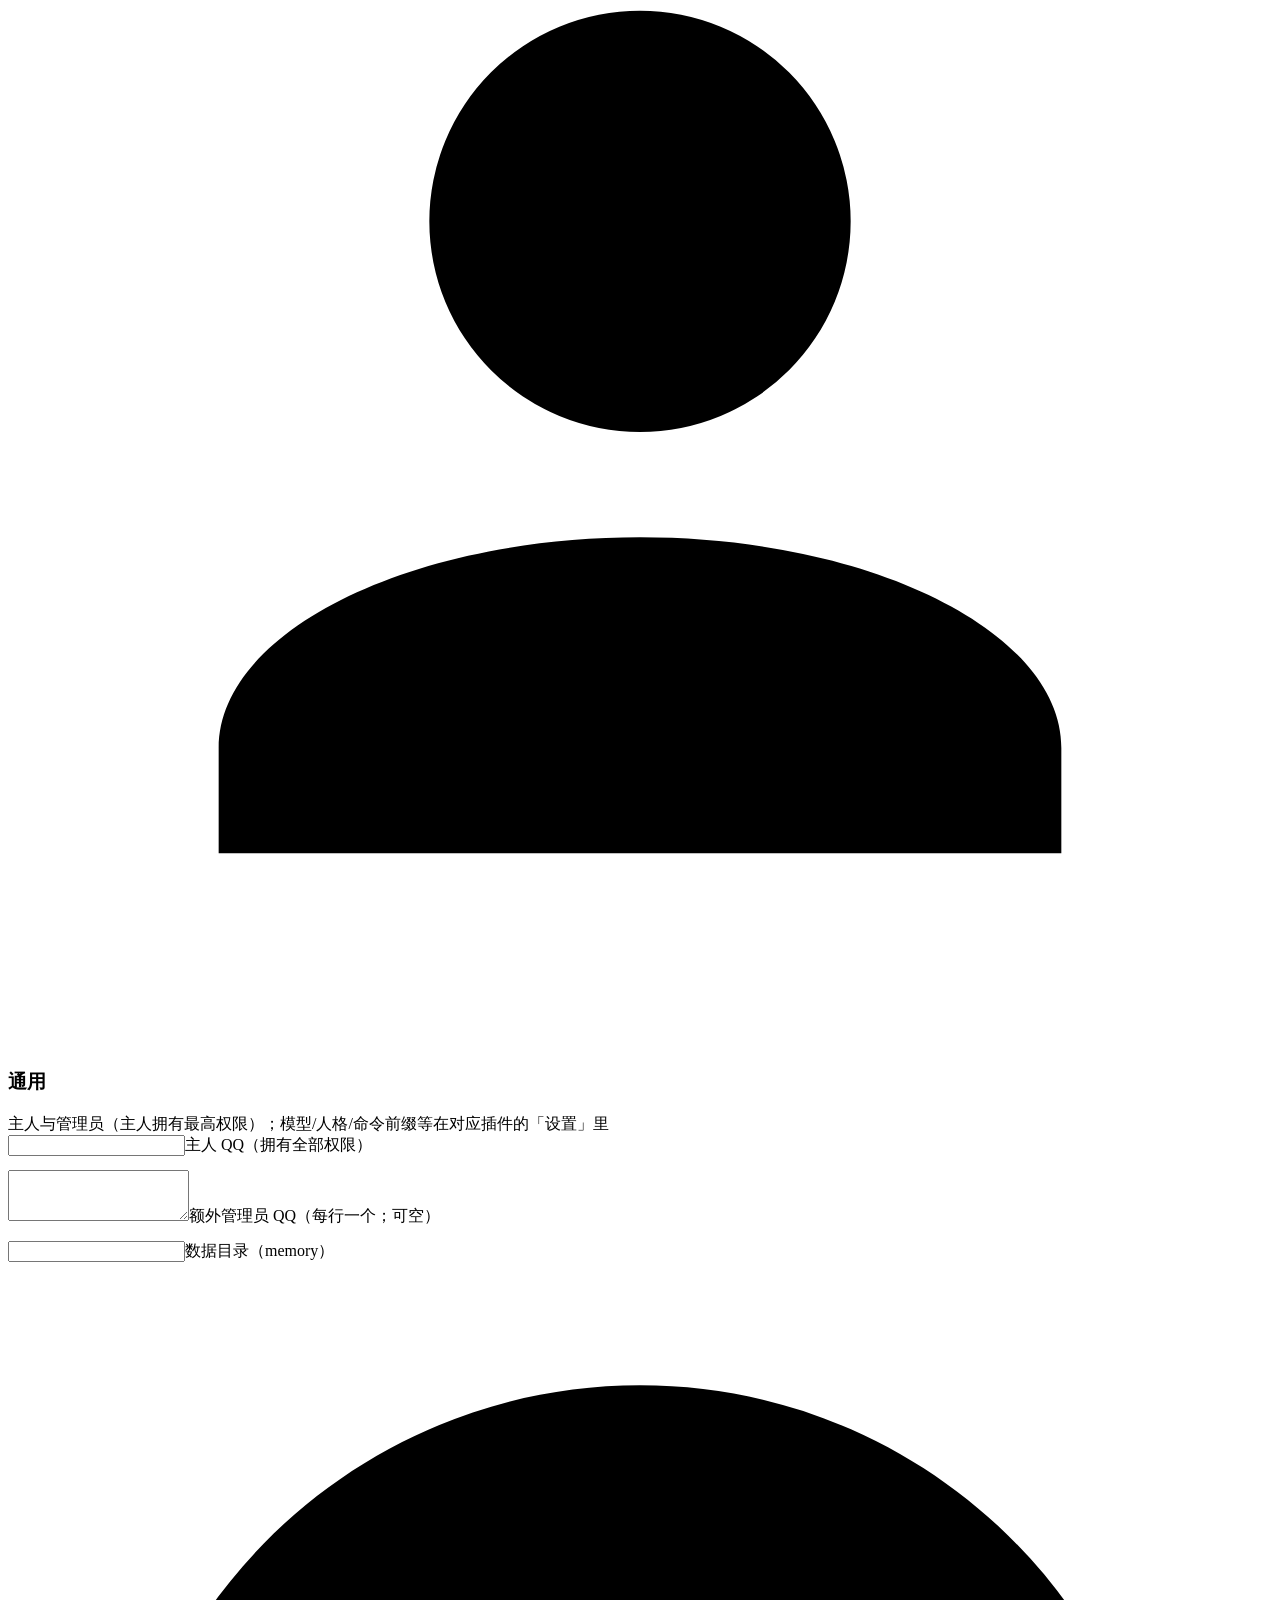
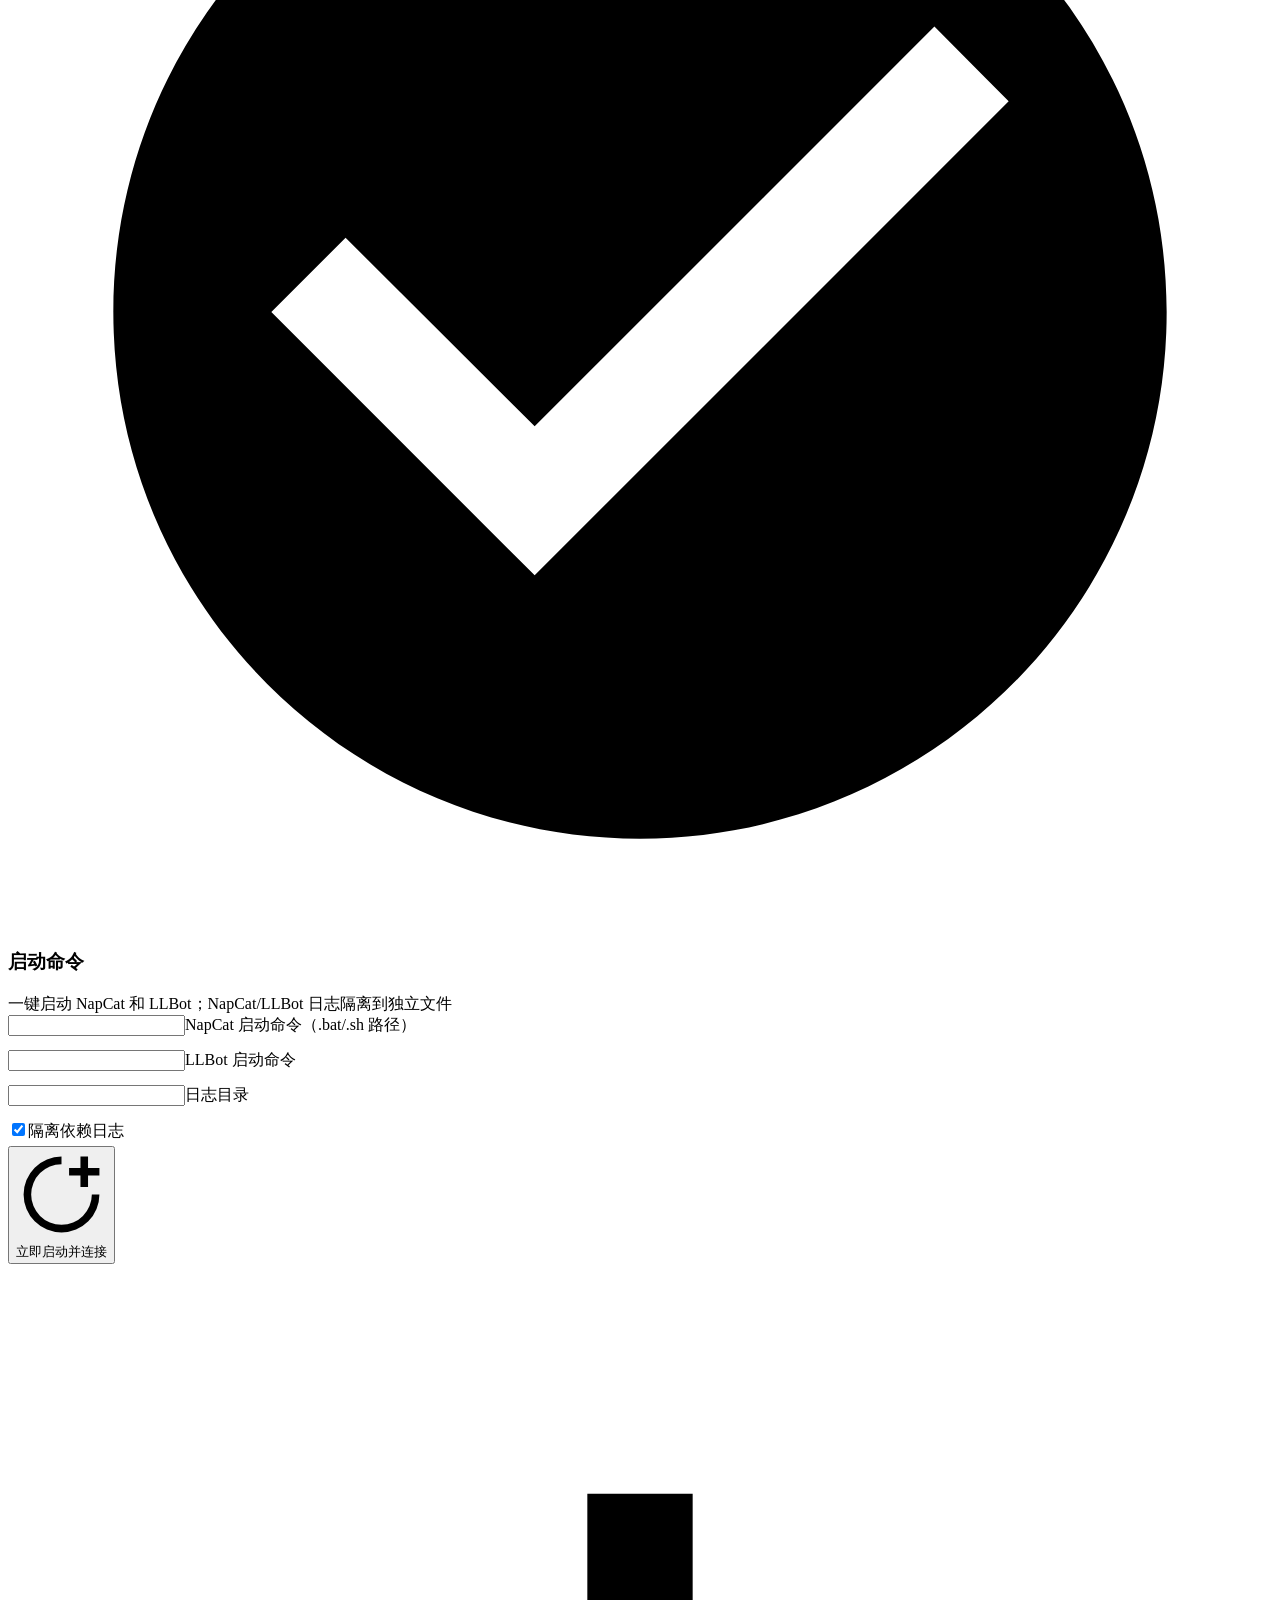
==== commit 1ecceab7: "feat(history): 数据层 P1 —— 消息落库（只存关注群与私聊）+ 保留期 + WebUI 只读页 现状问题：会话历史只在内存（进程重启即失、超 MaxContextTurns 直接丢旧" ====
--- a/FlexBot/WebUi/index.html
+++ b/FlexBot/WebUi/index.html
@@ -27,7 +27,9 @@
     <div class="navitem" data-page="logs">
       <svg viewBox="0 0 24 24" fill="currentColor"><path d="M3 5h18a1 1 0 0 1 1 1v12a1 1 0 0 1-1 1H3a1 1 0 0 1-1-1V6a1 1 0 0 1 1-1zm2 4v1.6l3 2.4-3 2.4V17l5-4-5-4zm6 8h8v-1.5h-8V17z"/></svg><span>日志</span>
     </div>
-    <div class="navitem" id="navTheme" title="切换主题（跟随系统/浅色/深色）">
+    <div class="navitem" data-page="history">
+      <svg viewBox="0 0 24 24" fill="currentColor"><path d="M12 3a9 9 0 1 0 8.5 12h-2.2A6.8 6.8 0 1 1 12 5.2c1.6 0 3 .5 4.1 1.4l-2.4 2.4H20V3.5l-2.3 2.3A8.9 8.9 0 0 0 12 3zm-.9 4.4v5.3l4.2 2.5.8-1.3-3.4-2V7.4h-1.6z"/></svg><span>历史</span>
+    </div>    <div class="navitem" id="navTheme" title="切换主题（跟随系统/浅色/深色）">
       <svg viewBox="0 0 24 24" fill="currentColor" id="themeIco"><path d="M12 7a5 5 0 1 0 0 10 5 5 0 0 0 0-10zM12 2v2m0 16v2M2 12h2m16 0h2M4.9 4.9l1.4 1.4m11.4 11.4 1.4 1.4M4.9 19.1l1.4-1.4M17.7 6.3l1.4-1.4" stroke="currentColor" stroke-width="2" stroke-linecap="round" fill="none"/></svg><span id="themeTxt">主题</span>
     </div>
     <div class="navitem" id="navLogout" title="退出登录" style="color:var(--error)">
@@ -186,6 +188,22 @@
       </section>
 
       <!-- 日志 -->
+      <section class="page" id="page-history">
+        <div id="histTools" style="display:flex;gap:8px;flex-wrap:wrap;align-items:center;margin-bottom:10px">
+          <span class="chip" id="histTotal">— 条</span>
+          <span class="chip" id="histGroup">群 —</span>
+          <span class="chip" id="histPrivate">私聊 —</span>
+          <span class="chip" id="histBytes">— B</span>
+          <span class="chip" id="histRange">—</span>
+          <span style="flex:1"></span>
+          <select id="histScope" style="min-width:220px;padding:6px 8px;border-radius:8px"></select>
+          <button class="btn tonal small" id="histRefresh">刷新</button>
+        </div>
+        <div id="histHint" style="opacity:.7;font-size:12px;margin-bottom:8px">
+          只存「关注群」与「私聊」；保留期见下方统计。当前为只读视图。
+        </div>
+        <div id="histList" style="max-height:60vh;overflow:auto;font-size:13px;line-height:1.7"></div>
+      </section>
       <section class="page" id="page-logs">
         <div id="logtools">
           <div class="tf"><input id="logFilter" placeholder=" "><label>过滤关键字…</label></div>
